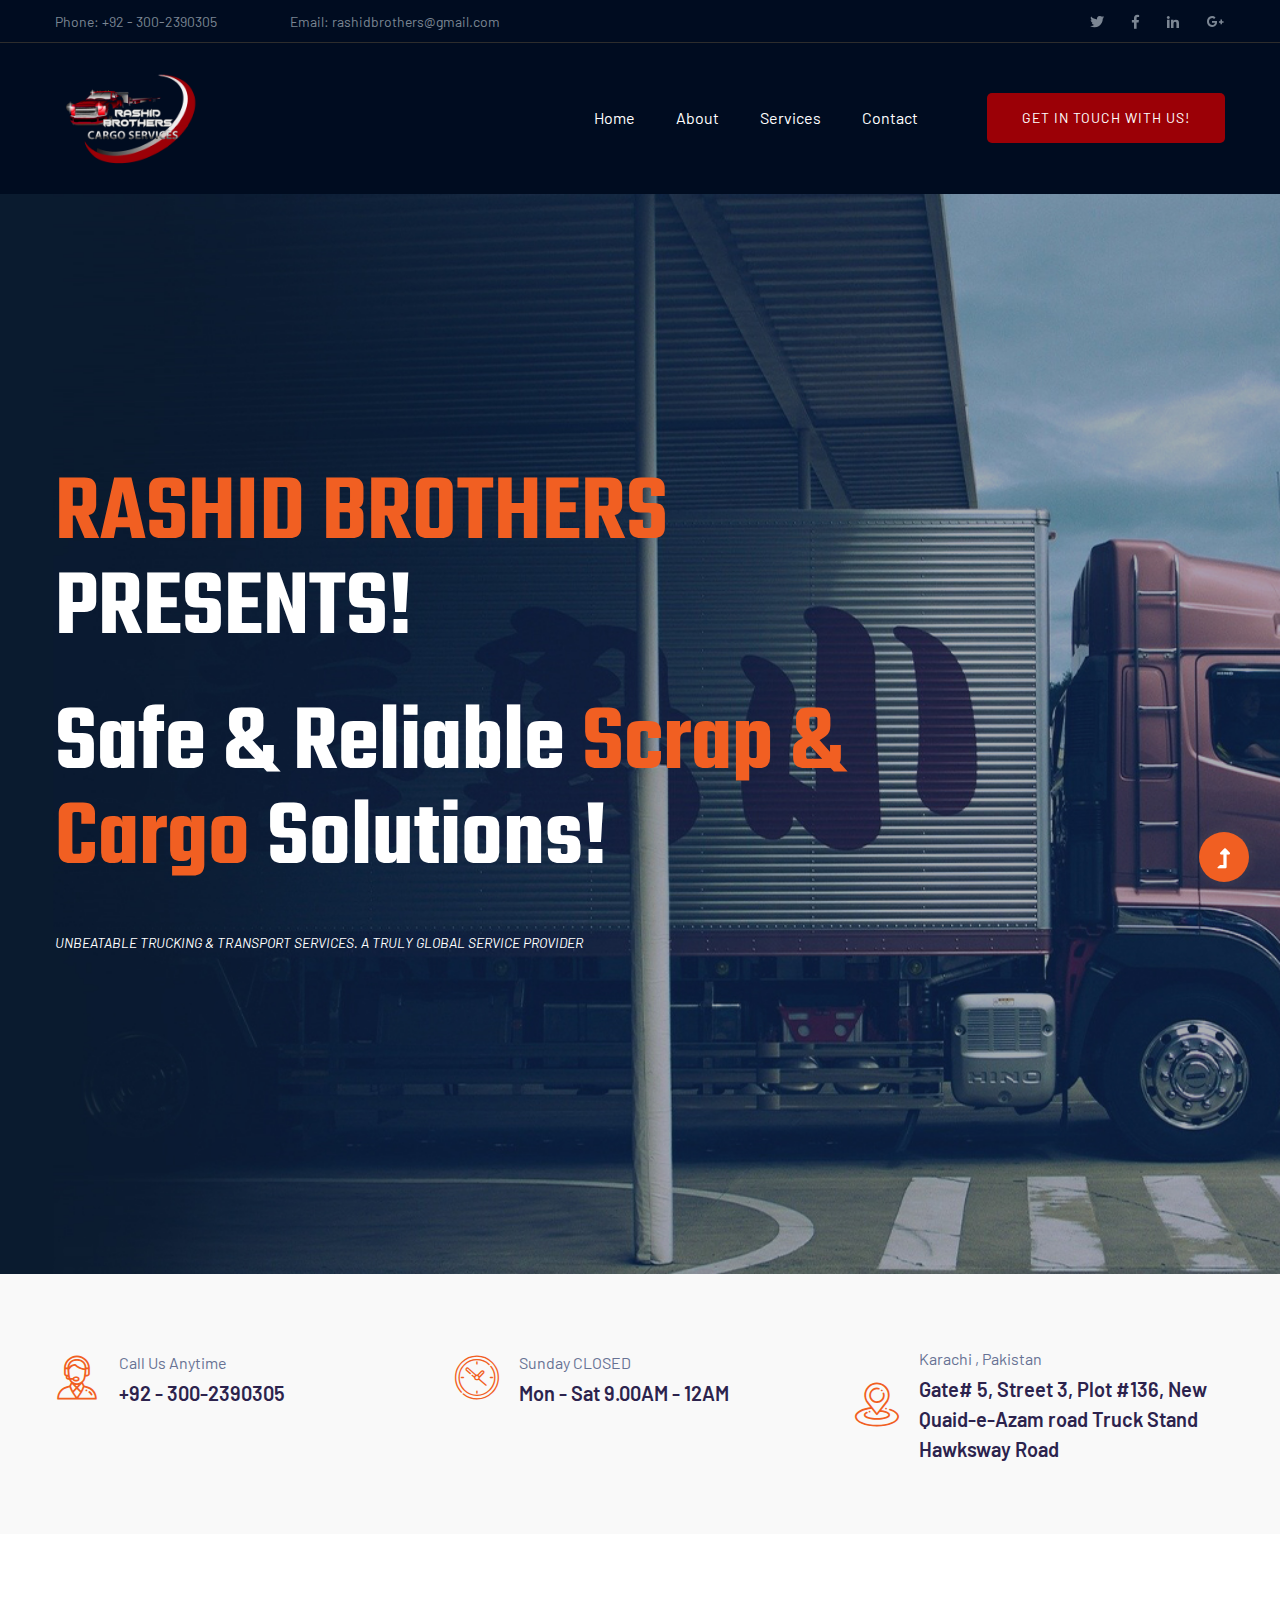
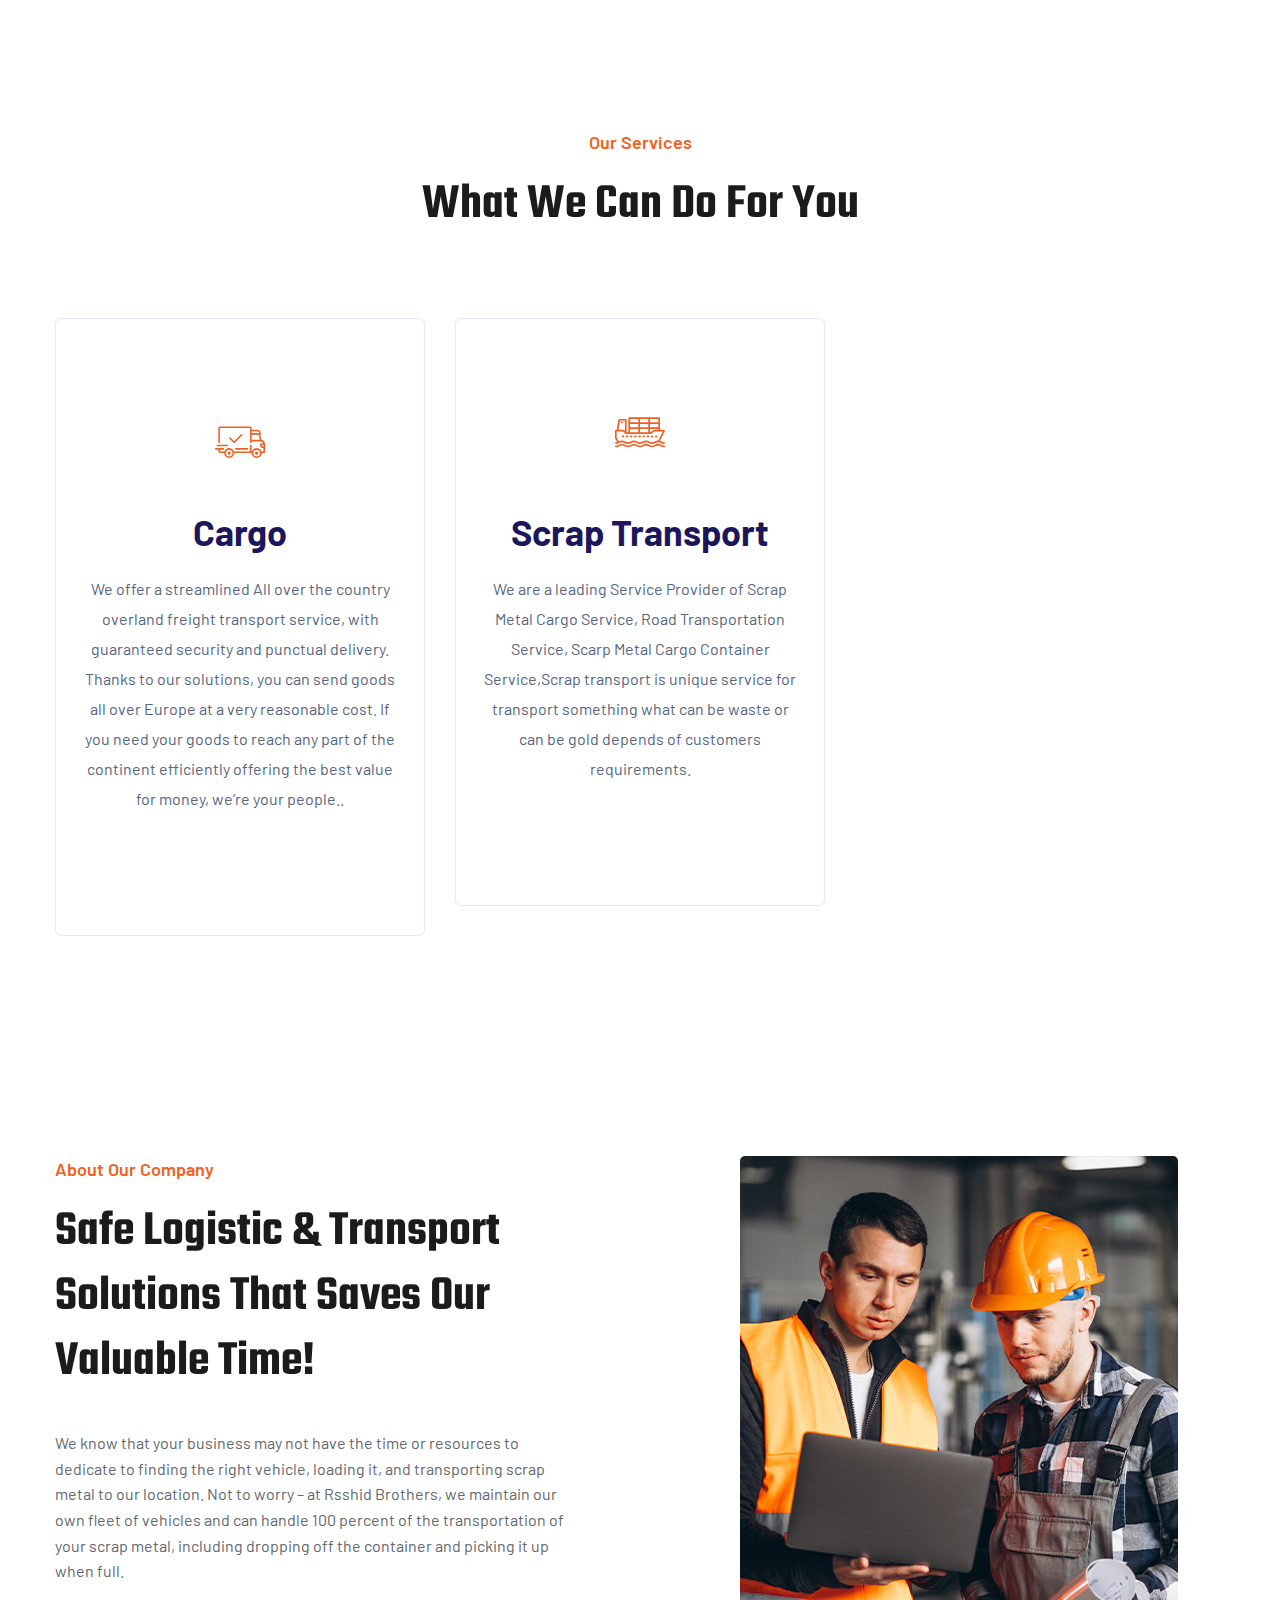
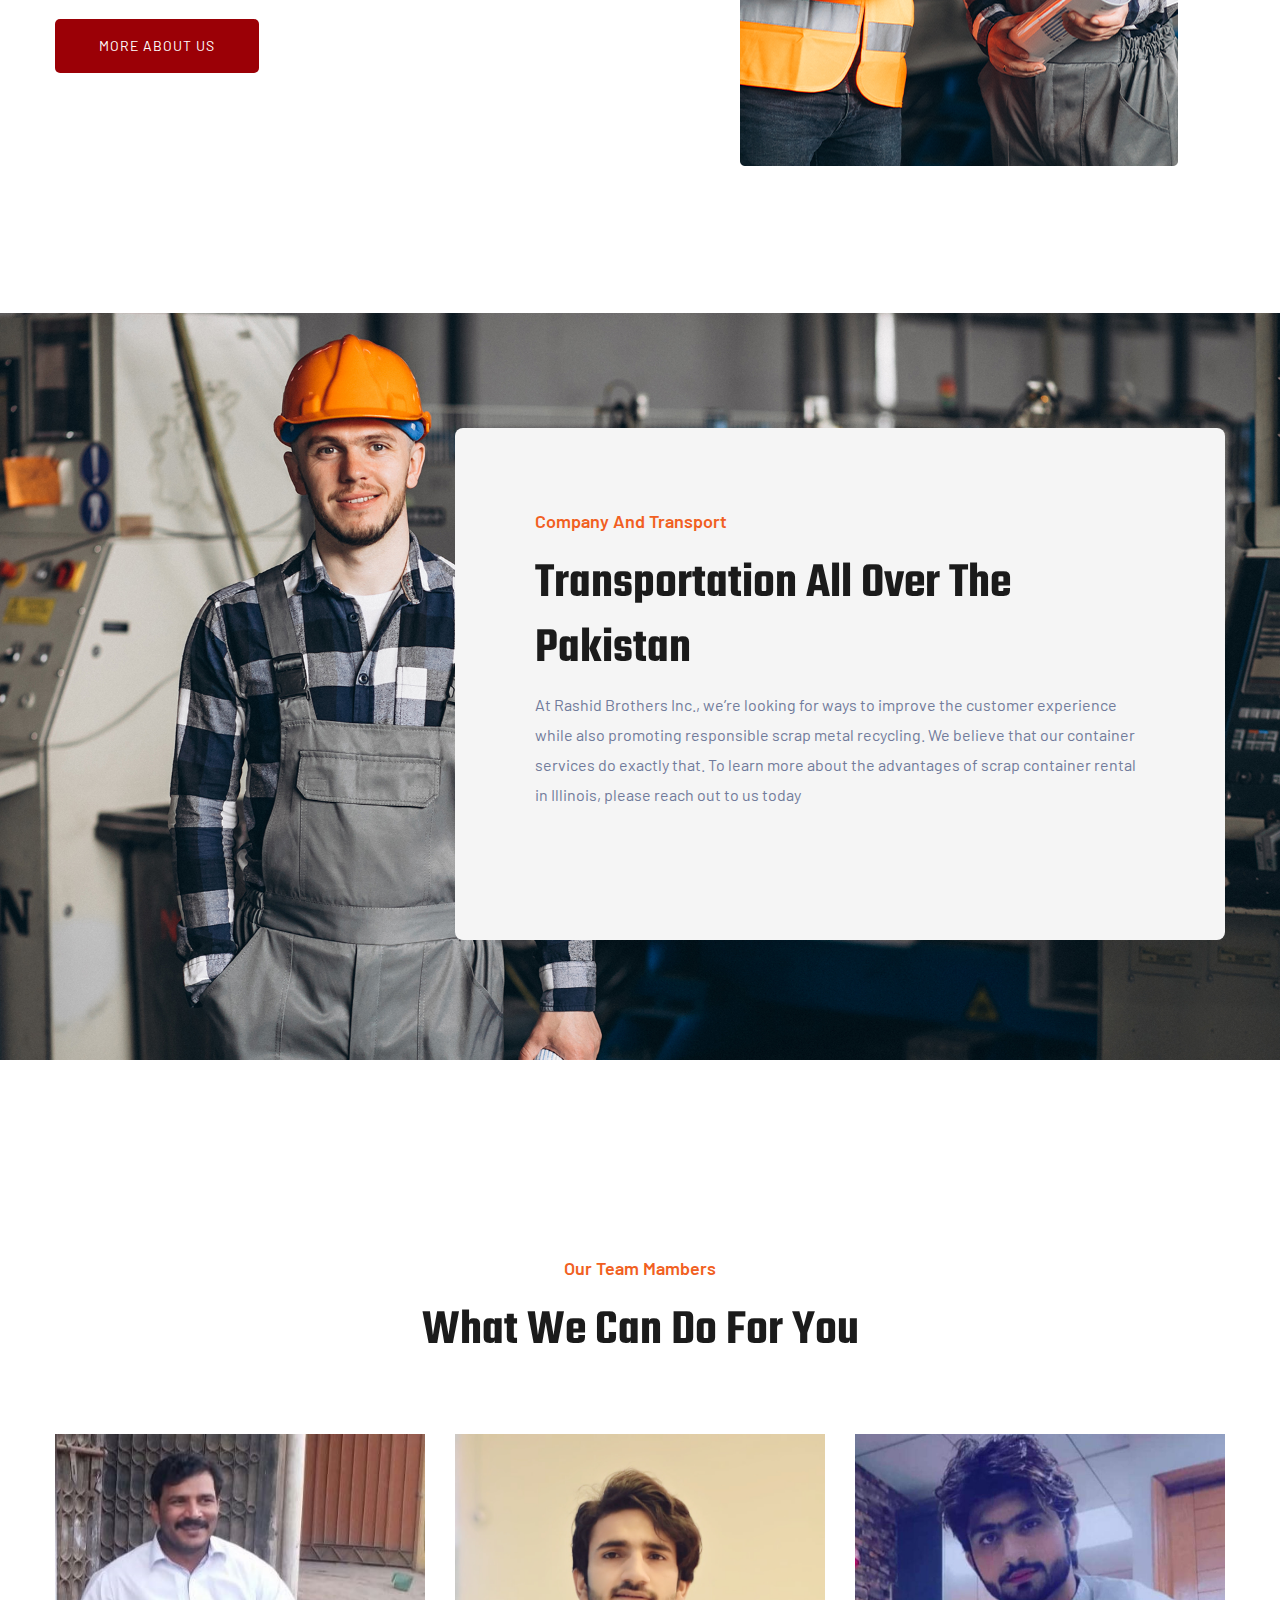
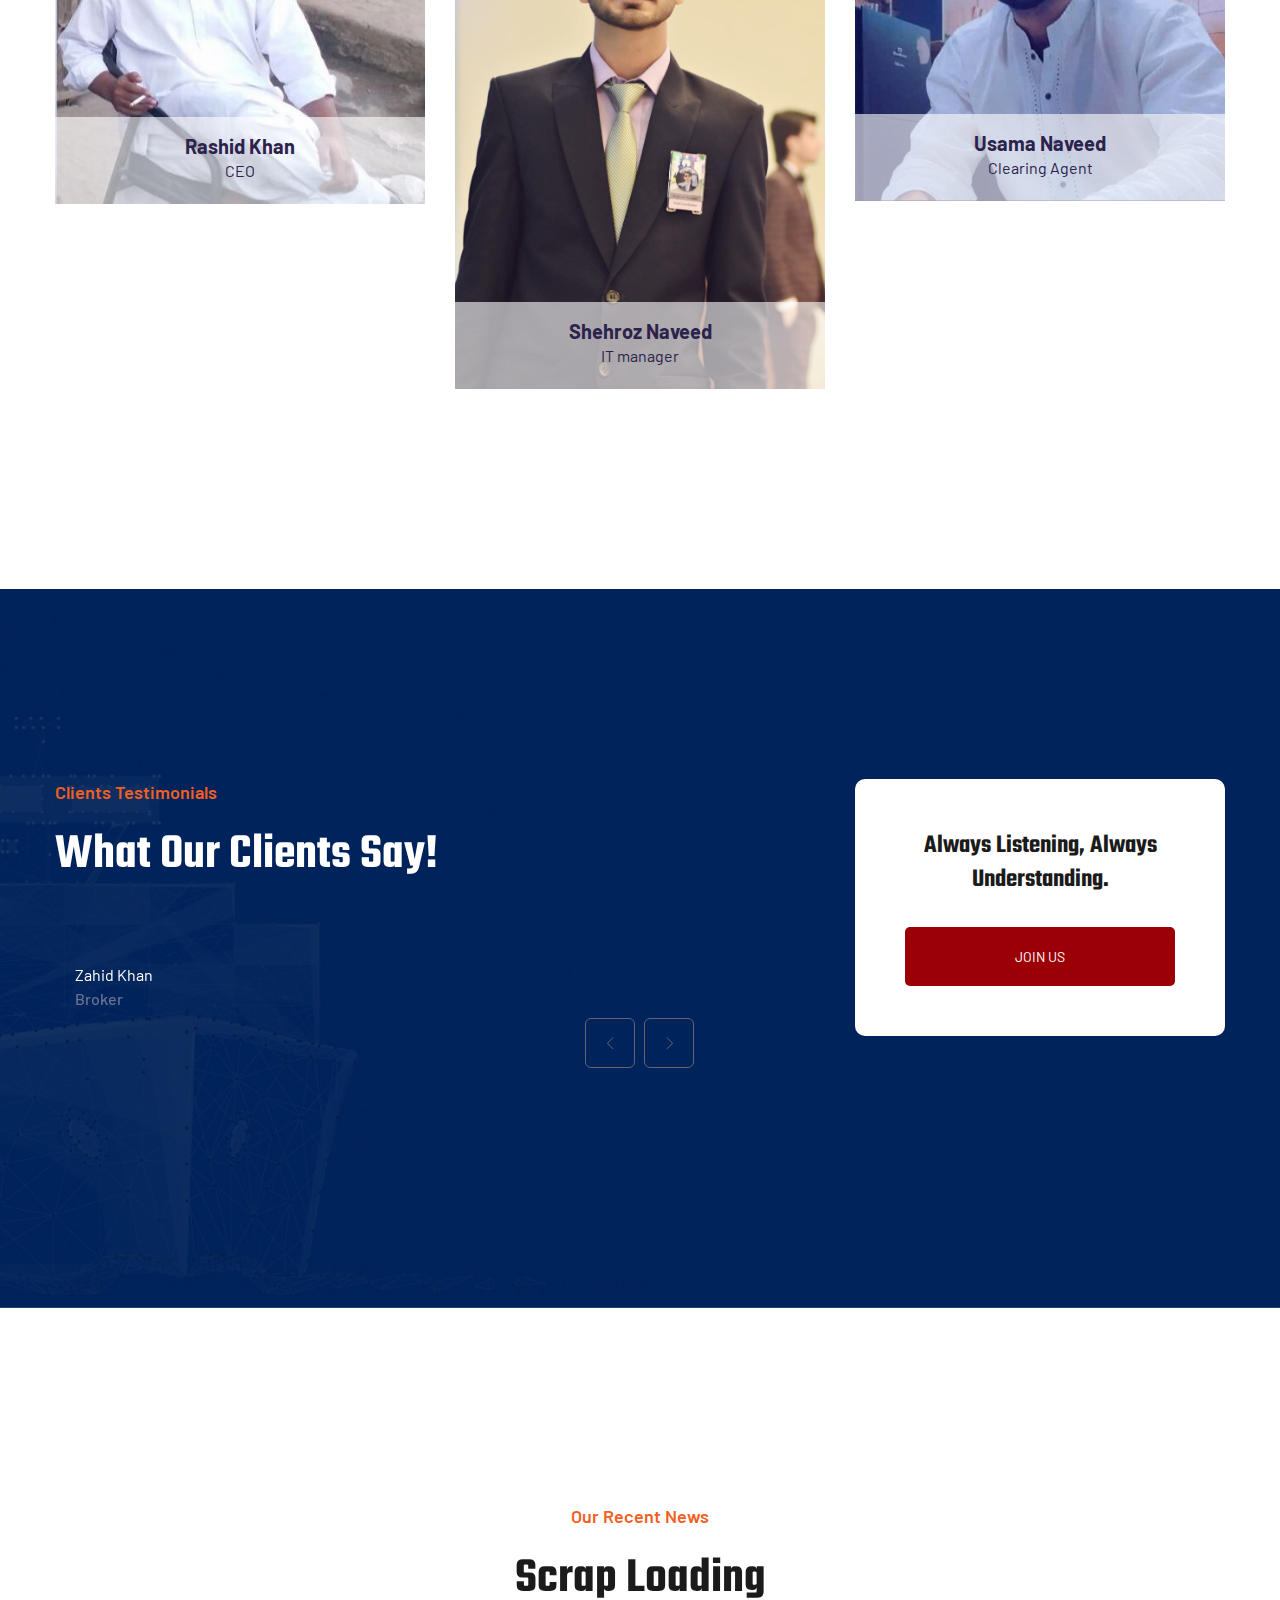
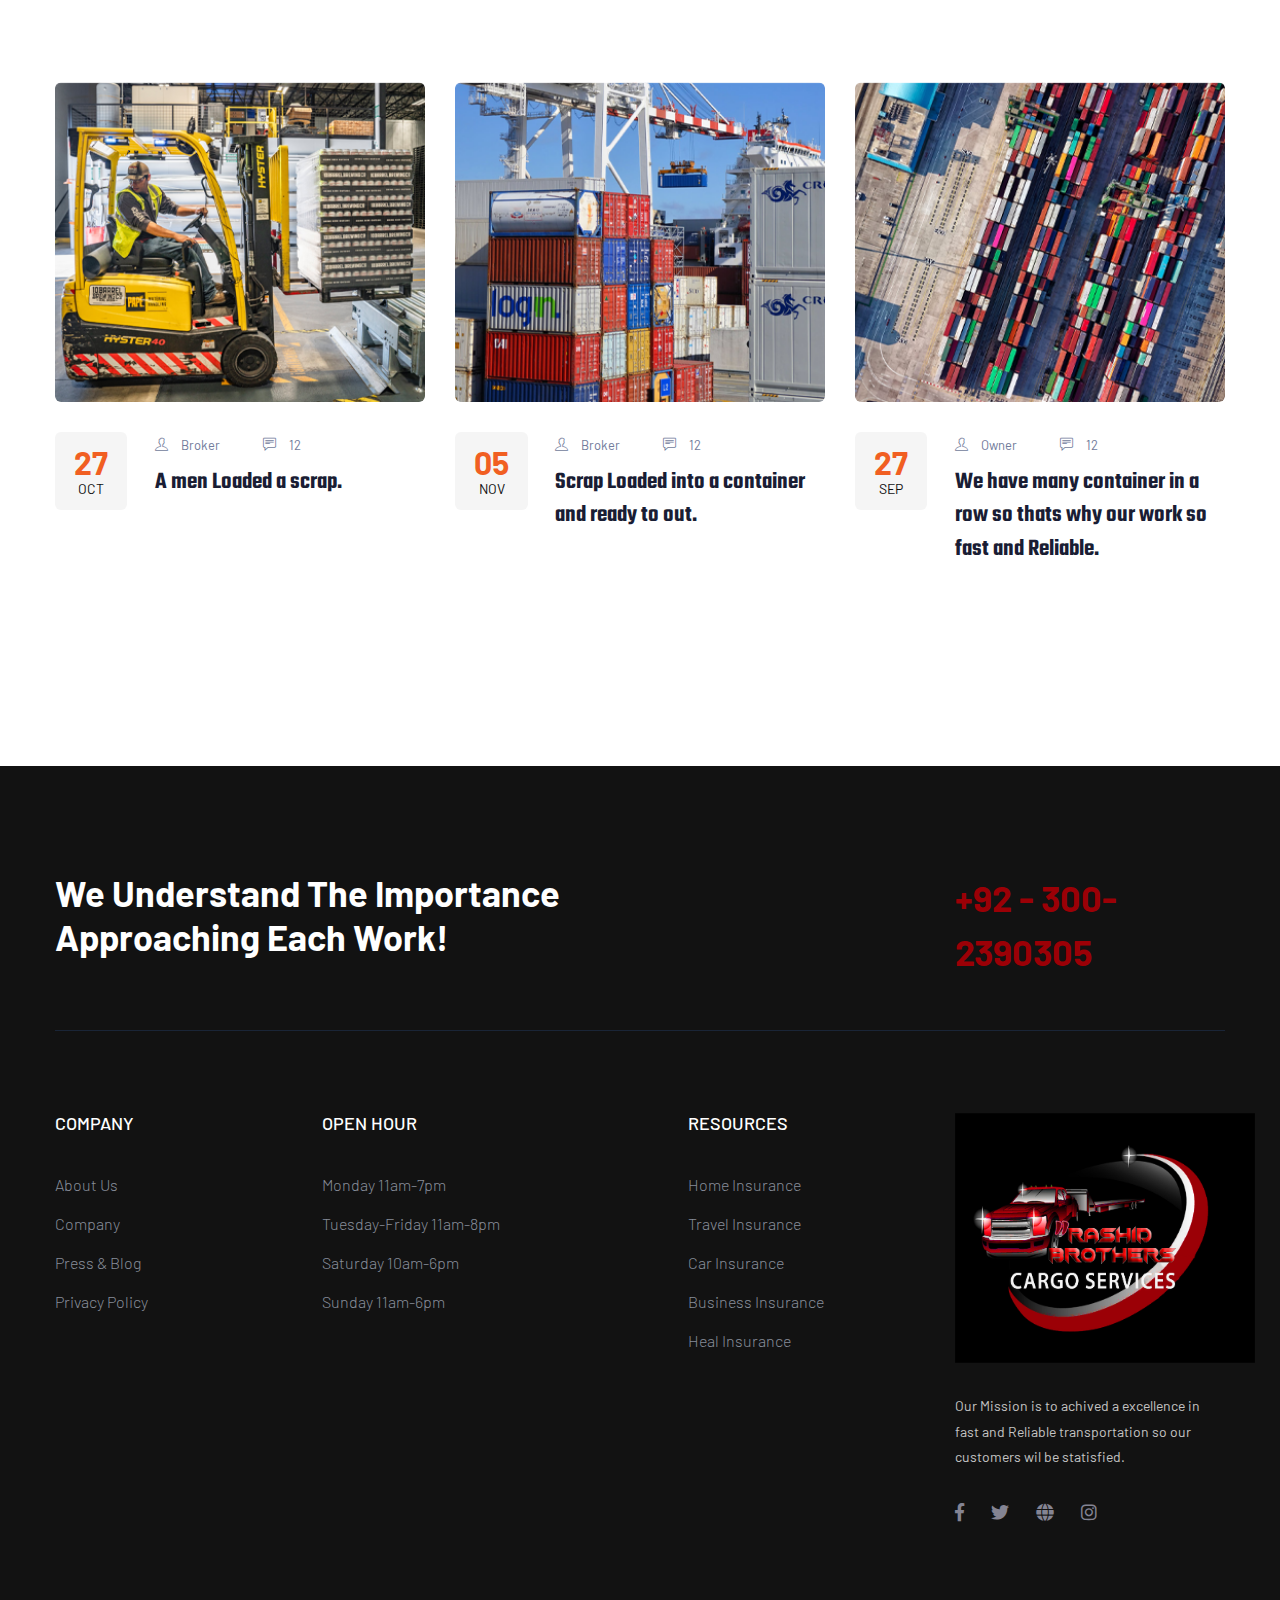
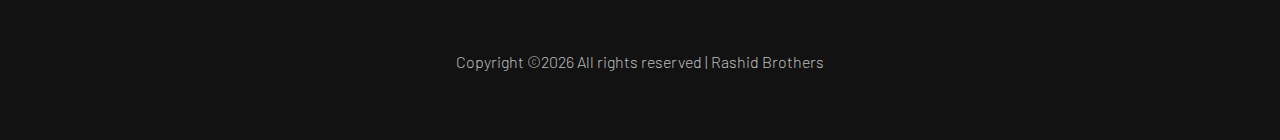
==== index.html @ c2cf6720 "Rashid brothers" ====
<!doctype html>
<html class="no-js" lang="zxx">
<head>
    <meta charset="utf-8">
    <meta http-equiv="x-ua-compatible" content="ie=edge">
    <title>Rashid Brothers || Transport || Cargo </title>
    <meta name="description" content="">
    <meta name="viewport" content="width=device-width, initial-scale=1">
    <link rel="manifest" href="site.webmanifest">
    <link rel="shortcut icon" type="image/x-icon" href="assets/img/favicon.ico">

    <!-- CSS here -->
    <link rel="stylesheet" href="assets/css/bootstrap.min.css">
    <link rel="stylesheet" href="assets/css/owl.carousel.min.css">
    <link rel="stylesheet" href="assets/css/slicknav.css">
    <link rel="stylesheet" href="assets/css/flaticon.css">
    <link rel="stylesheet" href="assets/css/animate.min.css">
    <link rel="stylesheet" href="assets/css/magnific-popup.css">
    <link rel="stylesheet" href="assets/css/fontawesome-all.min.css">
    <link rel="stylesheet" href="assets/css/themify-icons.css">
    <link rel="stylesheet" href="assets/css/slick.css">
    <link rel="stylesheet" href="assets/css/nice-select.css">
    <link rel="stylesheet" href="assets/css/style.css">
</head>
<body>

<!-- Preloader Start -->
<header>
    <!-- Header Start -->
    <div class="header-area">
        <div class="main-header ">
            <div class="header-top d-none d-lg-block">
                <div class="container">
                    <div class="col-xl-12">
                        <div class="row d-flex justify-content-between align-items-center">
                            <div class="header-info-left">
                                <ul>     
                                    <li>Phone: +92 - 300-2390305</li>
                                    <li>Email: rashidbrothers@gmail.com</li>
                                </ul>
                            </div>
                            <div class="header-info-right">
                                <ul class="header-social">    
                                    <li><a href="#"><i class="fab fa-twitter"></i></a></li>
                                    <li><a href="#"><i class="fab fa-facebook-f"></i></a></li>
                                    <li><a href="#"><i class="fab fa-linkedin-in"></i></a></li>
                                    <li> <a href="#"><i class="fab fa-google-plus-g"></i></a></li>
                                </ul>
                            </div>
                        </div>
                    </div>
                </div>
            </div>
            <div class="header-bottom  header-sticky">
                <div class="container">
                    <div class="row align-items-center">
                        <!-- Logo -->
                        <div class="col-xl-2 col-lg-2">
                            <div class="logo">
                                <a href="index.html"><img src="assets/img/logo/updated--rb-with-white-text-png.png" alt="" width="150px" height="150px">  </a>
                            </div>
                        </div>
                        <div class="col-xl-10 col-lg-10">
                            <div class="menu-wrapper  d-flex align-items-center justify-content-end">
                                <!-- Main-menu -->
                                <div class="main-menu d-none d-lg-block">
                                    <nav> 
                                        <ul id="navigation">                                                                                          
                                            <li><a href="index.html">Home</a></li>
                                            <li><a href="about.html">About</a></li>
                                            <li><a href="services.html">Services</a></li>
                                           
                                          
                                            <li><a href="contact.html">Contact</a></li>
                                        </ul>
                                    </nav>
                                </div>
                                <!-- Header-btn -->
                                <div class="header-right-btn d-none d-lg-block ml-20">
                                    <a href="contact.html" class="btn header-btn">Get in Touch with Us!</a>
                                </div>
                            </div>
                        </div> 
                        <!-- Mobile Menu -->
                        <div class="col-12">
                            <div class="mobile_menu d-block d-lg-none"></div>
                        </div>
                    </div>
                </div>
            </div>
        </div>
    </div>
    <!-- Header End -->
</header>
<main>
    <!--? slider Area Start-->
    <div class="slider-area ">
        <div class="slider-active">
            <!-- Single Slider -->
            <div class="single-slider slider-height d-flex align-items-center">
                <div class="container">
                    <div class="row">
                        <div class="col-xl-9 col-lg-9">
                            
                            <div class="hero__caption">
                                <h1 > <span>RASHID BROTHERS</span> PRESENTS!</h1>

                                <h1 >Safe & Reliable <span>Scrap & Cargo</span> Solutions!</h1>
                                
                            </div>
                            
                            <!--Hero form -->
                            
                            <!-- Hero Pera -->
                            <div class="hero-pera">
                    
                                <h3></h3>
                                <p> Unbeatable
                                    trucking & Transport
                                    Services. A TRULY GLOBAL SERVICE PROVIDER</p>
                            </div>
                        </div>
                    </div>
                </div>
            </div>
        </div>
    </div>
    <!-- slider Area End-->
    <!--? our info Start -->
    <div class="our-info-area pt-70 pb-40">
        <div class="container">
            <div class="row">
                <div class="col-lg-4 col-md-6 col-sm-6">
                    <div class="single-info mb-30">
                        <div class="info-icon">
                            <span class="flaticon-support"></span>
                        </div>
                        <div class="info-caption">
                            <p>Call Us Anytime</p>
                            <span>+92 - 300-2390305</span>
                        </div>
                    </div>
                </div>
                <div class="col-lg-4 col-md-6 col-sm-6">
                    <div class="single-info mb-30">
                        <div class="info-icon">
                            <span class="flaticon-clock"></span>
                        </div>
                        <div class="info-caption">
                            <p>Sunday CLOSED</p>
                            <span>Mon - Sat 9.00AM - 12AM</span>
                        </div>
                    </div>
                </div>
                <div class="col-lg-4 col-md-6 col-sm-6">
                    <div class="single-info mb-30">
                        <div class="info-icon">
                            <span class="flaticon-place"></span>
                        </div>
                        <div class="info-caption">
                            <p>Karachi , Pakistan</p>
                            <span>Gate# 5, Street 3, Plot #136, New Quaid-e-Azam road Truck Stand Hawksway Road </span>
                        </div>
                    </div>
                </div>
            </div>
        </div>
    </div>
    <!-- our info End -->
    <!--? Categories Area Start -->
    <div class="categories-area section-padding30">
        <div class="container">
            <div class="row">
                <div class="col-lg-12">
                    <!-- Section Tittle -->
                    <div class="section-tittle text-center mb-80">
                        <span>Our Services</span>
                        <h2>What We Can Do For You</h2>
                    </div>
                </div>
            </div>
            <div class="row">
                <div class="col-lg-4 col-md-6 col-sm-6">
                    <div class="single-cat text-center mb-50">
                        <div class="cat-icon">
                            <span class="flaticon-shipped"></span>
                        </div>
                        <div class="cat-cap">
                            <h5><a href="services.html">Cargo </a></h5>
                            <p>We offer a streamlined All over the country overland freight transport service, with guaranteed security and punctual delivery. Thanks to our solutions, you can send goods all over Europe at a very reasonable cost.
                                If you need your goods to reach any part of the continent efficiently offering the best value for money, we’re your people..</p>
                        </div>
                    </div>
                </div>
                <div class="col-lg-4 col-md-6 col-sm-6">
                    <div class="single-cat text-center mb-50">
                        <div class="cat-icon">
                            <span class="flaticon-ship"></span>
                        </div>
                        <div class="cat-cap">
                            <h5><a href="services.html">Scrap Transport</a></h5>
                            <p>We are a leading Service Provider of Scrap Metal Cargo Service, Road Transportation Service, Scarp Metal Cargo Container Service,Scrap transport is unique service for transport something what can be  waste or can be gold depends of customers requirements.</p>
                        </div>
                    </div>
                </div>
              
            </div>
        </div>
    </div>
    <!-- Categories Area End -->
    <!--? About Area Start -->
    <div class="about-low-area padding-bottom">
        <div class="container">
            <div class="row">
                <div class="col-lg-6 col-md-12">
                    <div class="about-caption mb-50">
                        <!-- Section Tittle -->
                        <div class="section-tittle mb-35">
                            <span>About Our Company</span>
                            <h2>Safe Logistic & Transport  Solutions That Saves our Valuable Time!</h2>
                        </div>
                        <p>We know that your business may not have the time or resources to dedicate to finding the right vehicle, loading it,
                             and transporting scrap metal to our location. Not to worry – at Rsshid Brothers, we maintain our own fleet
                              of vehicles and can handle 100 percent of the transportation of your scrap metal, including dropping off the container and 
                              picking it up when full.</p>
                        <a href="about.html" class="btn">More About Us</a>
                    </div>
                </div>
                <div class="col-lg-6 col-md-12">
                    <!-- about-img -->
                    <div class="about-img ">
                        <div class="about-font-img">
                            <img src="assets/img/gallery/about2.png" alt="">
                        </div>
                        <div class="about-back-img d-none d-lg-block">
                            <img src="assets/img/gallery/about1.png" alt="">
                        </div>
                    </div>
                </div>
            </div>
        </div>
    </div>
    <!-- About Area End -->
    <!--? contact-form start -->
    <section class="contact-form-area section-bg  pt-115 pb-120 fix" data-background="assets/img/gallery/section_bg02.jpg">
        <div class="container">
            <div class="row justify-content-end">
                <!-- Contact wrapper -->
                <div class="col-xl-8 col-lg-9">
                    <div class="contact-form-wrapper">
                        <!-- From tittle -->
                        <div class="row">
                            <div class="col-lg-12">
                                <!-- Section Tittle -->
                                <div class="section-tittle mb-50">
                                    <span>Company and Transport</span>
                                    <h2>Transportation all over the Pakistan</h2>
                                    <p>At Rashid Brothers Inc., we’re looking for ways to improve the customer experience while also promoting responsible scrap metal recycling. We believe that our container services do exactly that. To learn more about the advantages of scrap container rental in Illinois, please reach out to us today </p>
                                </div>
                            </div>
                        </div>
                       
        </div>
    </section>
    <!-- contact-form end -->
    <!--Team Ara Start -->
    <div class="team-area section-padding30">
        <div class="container">
            <div class="row justify-content-center">
                <div class="cl-xl-7 col-lg-8 col-md-10">
                    <!-- Section Tittle -->
                    <div class="section-tittle text-center mb-70">
                        <span>Our Team Mambers</span>
                        <h2>What We Can Do For You</h2>
                    </div> 
                </div>
            </div>
            <div class="row">
                <div class="col-lg-4 col-md-4 col-sm-6">
                    <div class="single-team mb-30 text-center">
                        <div class="team-img">
                            <img src="assets/img/gallery/ppd.jpg" alt="">
                            <div class="team-caption">
                                <h3><a href="#">Rashid Khan</a></h3>
                                <p>CEO</p>
                                <!-- Blog Social -->
                                <div class="team-social">
                                    <ul>
                                        <li><a href="#"><i class="fab fa-facebook-f"></i></a></li>
                                        <li><a href="#"><i class="fab fa-twitter"></i></a></li>
                                        <li><a href="#"><i class="fas fa-globe"></i></a></li>
                                        <li><a href="#"><i class="fab fa-instagram"></i></a></li>
                                    </ul>
                                </div>
                            </div>
                        </div>
                    </div>
                </div>
                <div class="col-lg-4 col-md-4 col-sm-6">
                    <div class="single-team mb-30 text-center">
                        <div class="team-img">
                            <img src="assets/img/gallery/shery.jpg" alt="">
                            <div class="team-caption">
                                <h3><a href="#">Shehroz Naveed</a></h3>
                                <p>IT manager</p>
                                <!-- Blog Social -->
                                <div class="team-social">
                                    <ul>
                                        <li><a href="#"><i class="fab fa-facebook-f"></i></a></li>
                                        <li><a href="#"><i class="fab fa-twitter"></i></a></li>
                                        <li><a href="#"><i class="fas fa-globe"></i></a></li>
                                        <li><a href="#"><i class="fab fa-instagram"></i></a></li>
                                    </ul>
                                </div>
                            </div>
                        </div>
                    </div>
                </div>
                <div class="col-lg-4 col-md-4 col-sm-6">
                    <div class="single-team mb-30 text-center">
                        <div class="team-img">
                            <img src="assets/img/gallery/osama.jpeg" alt="">
                            <div class="team-caption">
                                <h3><a href="#">Usama Naveed</a></h3>
                                <p>Clearing Agent</p>
                                <!-- Blog Social -->
                                <div class="team-social">
                                    <ul>
                                        <li><a href="#"><i class="fab fa-facebook-f"></i></a></li>
                                        <li><a href="#"><i class="fab fa-twitter"></i></a></li>
                                        <li><a href="#"><i class="fas fa-globe"></i></a></li>
                                        <li><a href="#"><i class="fab fa-instagram"></i></a></li>
                                    </ul>
                                </div>
                            </div>
                        </div>
                    </div>
                </div>
            </div>
        </div>
    </div>
    <!-- Team Ara End -->
    <!--? Testimonial Start -->
    <div class="testimonial-area testimonial-padding section-bg" data-background="assets/img/gallery/section_bg04.jpg">
        <div class="container">
            <div class="row justify-content-between">
                <div class="col-xl-7 col-lg-7">
                    <!-- Section Tittle -->
                    <div class="section-tittle section-tittle2 mb-25">
                        <span>Clients Testimonials</span>
                        <h2>What Our Clients Say!</h2>
                    </div> 
                    <div class="h1-testimonial-active mb-70">
                        <!-- Single Testimonial -->
                        <div class="single-testimonial ">
                            <!-- Testimonial Content -->
                            <div class="testimonial-caption ">
                                <div class="testimonial-top-cap">
                                    <p></p>
                                </div>
                                <!-- founder -->
                                <div class="testimonial-founder d-flex align-items-center">
                                    <div class="founder-img">
                                        <img src="assets/img/gallery/Homepage_testi.pngz" alt="">
                                    </div>
                                    <div class="founder-text">
                                        <span>Zahid Khan</span>
                                        <p>Broker</p>
                                    </div>
                                </div>
                            </div>
                        </div>
                        <!-- Single Testimonial -->
                        <div class="single-testimonial ">
                            <!-- Testimonial Content -->
                            <div class="testimonial-caption ">
                                <div class="testimonial-top-cap">
                                        <p>Amazing service provided by Rashid Brothers.</p>
                                </div>
                                <!-- founder -->
                                <div class="testimonial-founder d-flex align-items-center">
                                    <div class="founder-img">
                                        <img src="assets/img/gallery/Homepage_testi.png" alt="">
                                    </div>
                                    <div class="founder-text">
                                        <span>Zahid Khan</span>
                                        <p>Broker</p>
                                    </div>
                                </div>
                            </div>
                        </div>
                    </div>
                </div>
                <!-- Form Start -->
                <div class="col-xl-4 col-lg-5 col-md-8">
                    <div class="testimonial-form text-center">
                        <h3>Always listening, always understanding.</h3>
                        
                        <button name="submit" class="submit-btn">Join Us</button>
                    </div>
                </div>
                <!-- Form End -->
            </div>
        </div>
    </div>
    <!-- Testimonial End -->
    <!--? Blog Area Start -->
    <div class="home-blog-area section-padding30">
        <div class="container">
            <!-- Section Tittle -->
            <div class="row">
                <div class="col-lg-12">
                    <div class="section-tittle text-center mb-70">
                        <span>Our Recent news</span>
                        <h2>Scrap Loading</h2>
                    </div>
                </div>
            </div>
            <div class="row">
                <div class="col-lg-4 col-md-6">
                    <div class="home-blog-single mb-30">
                        <div class="blog-img-cap">
                            <div class="blog-img">
                                <img src="assets/img/gallery/blog01.png" alt="">
                            </div>
                        </div>
                        <div class="blog-caption">
                            <div class="blog-date text-center">
                                <span>27</span>
                                <p>OCT</p>
                            </div>
                            <div class="blog-cap">
                                <ul>
                                    <li><a href="#"><i class="ti-user"></i> Broker</a></li>
                                    <li><a href="#"><i class="ti-comment-alt"></i> 12</a></li>
                                </ul>
                                <h3><a href="#">A men Loaded a scrap.</a></h3>
                            </div>
                        </div>
                    </div>
                </div>
                <div class="col-lg-4 col-md-6">
                    <div class="home-blog-single mb-30">
                        <div class="blog-img-cap">
                            <div class="blog-img">
                                <img src="assets/img/gallery/blog1.png" alt="">
                            </div>
                        </div>
                        <div class="blog-caption">
                            <div class="blog-date text-center">
                                <span>05</span>
                                <p>NOV</p>
                            </div>
                            <div class="blog-cap">
                                <ul>
                                    <li><a href="#"><i class="ti-user"></i> Broker</a></li>
                                    <li><a href="#"><i class="ti-comment-alt"></i> 12</a></li>
                                </ul>
                                <h3><a href="#">Scrap Loaded into a container and ready to out. </a></h3>
                            </div>
                        </div>
                    </div>
                </div>
                <div class="col-lg-4 col-md-6">
                    <div class="home-blog-single mb-30">
                        <div class="blog-img-cap">
                            <div class="blog-img">
                                <img src="assets/img/gallery/blog02.png" alt="">
                            </div>
                        </div>
                        <div class="blog-caption">
                            <div class="blog-date text-center">
                                <span>27</span>
                                <p>SEP</p>
                            </div>
                            <div class="blog-cap">
                                <ul>
                                    <li><a href="#"><i class="ti-user"></i> Owner</a></li>
                                    <li><a href="#"><i class="ti-comment-alt"></i> 12</a></li>
                                </ul>
                                <h3><a href="#">We have many container in a row so thats why our work so fast and Reliable.</a></h3>
                            </div>
                        </div>
                    </div>
                </div>
            </div>
        </div>
    </div>
    <!-- Blog Area End -->
</main>
<footer>
    <!--? Footer Start-->
    <div class="footer-area footer-bg">
        <div class="container">
            <div class="footer-top footer-padding">
                <!-- footer Heading -->
                <div class="footer-heading">
                    <div class="row justify-content-between">
                        <div class="col-xl-6 col-lg-8 col-md-8">
                            <div class="wantToWork-caption wantToWork-caption2">
                                <h2>We Understand The Importance Approaching Each Work!</h2>
                            </div>
                        </div>
                        <div class="col-xl-3 col-lg-4">
                            <span class="contact-number f-right">+92 - 300-2390305</span>
                        </div>
                    </div>
                </div>
                <!-- Footer Menu -->
                <div class="row d-flex justify-content-between">
                    <div class="col-xl-2 col-lg-2 col-md-4 col-sm-6">
                        <div class="single-footer-caption mb-50">
                            <div class="footer-tittle">
                                <h4>COMPANY</h4>
                                <ul>
                                    <li><a href="#">About Us</a></li>
                                    <li><a href="#">Company</a></li>
                                    <li><a href="#"> Press & Blog</a></li>
                                    <li><a href="#"> Privacy Policy</a></li>
                                </ul>
                            </div>
                        </div>
                    </div>
                    <div class="col-xl-3 col-lg-3 col-md-4 col-sm-6">
                        <div class="single-footer-caption mb-50">
                            <div class="footer-tittle">
                                <h4>Open hour</h4>
                                <ul>
                                    <li><a href="#">Monday 11am-7pm</a></li>
                                    <li><a href="#"> Tuesday-Friday 11am-8pm</a></li>
                                    <li><a href="#"> Saturday 10am-6pm</a></li>
                                    <li><a href="#"> Sunday 11am-6pm</a></li>
                                </ul>
                            </div>
                        </div>
                    </div>
                    <div class="col-xl-2 col-lg-3 col-md-4 col-sm-6">
                        <div class="single-footer-caption mb-50">
                            <div class="footer-tittle">
                                <h4>RESOURCES</h4>
                                <ul>
                                    <li><a href="#">Home Insurance</a></li>
                                    <li><a href="#">Travel Insurance</a></li>
                                    <li><a href="#"> Car Insurance</a></li>
                                    <li><a href="#"> Business Insurance</a></li>
                                    <li><a href="#"> Heal Insurance</a></li>
                                </ul>
                            </div>
                        </div>
                    </div>
                    <div class="col-xl-3 col-lg-4 col-md-5 col-sm-6">
                        <div class="single-footer-caption mb-50">
                            <!-- logo -->
                            <div class="footer-logo">
                                <a href="index.html"><img src="assets/img/logo/updated rb jpg 1.jpg" alt="" width="300px" height="250px"></a>
                            </div>
                            <div class="footer-tittle">
                                <div class="footer-pera">
                                    <p class="info1">Our Mission is to achived a excellence in fast and Reliable transportation so our customers wil be statisfied.</p>
                                </div>
                            </div>
                            <!-- Footer Social -->
                            <div class="footer-social ">
                                <a href="https://www.facebook.com"><i class="fab fa-facebook-f"></i></a>
                                <a href=""><i class="fab fa-twitter"></i></a>
                                <a href="#"><i class="fas fa-globe"></i></a>
                                <a href="#"><i class="fab fa-instagram"></i></a>
                            </div>
                        </div>
                    </div>
                </div>
            </div>
            <!-- Footer Bottom -->
            <div class="footer-bottom">
                <div class="row d-flex align-items-center">
                    <div class="col-lg-12">
                        <div class="footer-copy-right text-center">
                            <p><!-- Link back to Colorlib can't be removed. Template is licensed under CC BY 3.0. -->
  Copyright &copy;<script>document.write(new Date().getFullYear());</script> All rights reserved | Rashid Brothers</a>
  <!-- Link back to Colorlib can't be removed. Template is licensed under CC BY 3.0. --></p>
                        </div>
                    </div>
                </div>
            </div>
        </div>
    </div>
    <!-- Footer End-->
</footer>
<!-- Scroll Up -->
<div id="back-top" >
    <a title="Go to Top" href="#"> <i class="fas fa-level-up-alt"></i></a>
</div>

    <!-- JS here -->

    <script src="./assets/js/vendor/modernizr-3.5.0.min.js"></script>
    <!-- Jquery, Popper, Bootstrap -->
    <script src="./assets/js/vendor/jquery-1.12.4.min.js"></script>
    <script src="./assets/js/popper.min.js"></script>
    <script src="./assets/js/bootstrap.min.js"></script>
    <!-- Jquery Mobile Menu -->
    <script src="./assets/js/jquery.slicknav.min.js"></script>

    <!-- Jquery Slick , Owl-Carousel Plugins -->
    <script src="./assets/js/owl.carousel.min.js"></script>
    <script src="./assets/js/slick.min.js"></script>
    <!-- One Page, Animated-HeadLin -->
    <script src="./assets/js/wow.min.js"></script>
    <script src="./assets/js/animated.headline.js"></script>
    <script src="./assets/js/jquery.magnific-popup.js"></script>

    <!-- Nice-select, sticky -->
    <script src="./assets/js/jquery.nice-select.min.js"></script>
    <script src="./assets/js/jquery.sticky.js"></script>
    
    <!-- contact js -->
    <script src="./assets/js/contact.js"></script>
    <script src="./assets/js/jquery.form.js"></script>
    <script src="./assets/js/jquery.validate.min.js"></script>
    <script src="./assets/js/mail-script.js"></script>
    <script src="./assets/js/jquery.ajaxchimp.min.js"></script>
    
    <!-- Jquery Plugins, main Jquery -->	
    <script src="./assets/js/plugins.js"></script>
    <script src="./assets/js/main.js"></script>
    
</body>
</html>
---- assets/css/flaticon.css ----
/*
  	Flaticon icon font: Flaticon
  	Creation date: 07/04/2020 05:31
  	*/

@font-face {
  font-family: "Flaticon";
  src: url("../fonts/Flaticon.eot");
  src: url("../fonts/Flaticon.eot?#iefix") format("embedded-opentype"),
       url("../fonts/Flaticon.woff2") format("woff2"),
       url("../fonts/Flaticon.woff") format("woff"),
       url("../fonts/Flaticon.ttf") format("truetype"),
       url("../fonts/Flaticon.svg#Flaticon") format("svg");
  font-weight: normal;
  font-style: normal;
}

@media screen and (-webkit-min-device-pixel-ratio:0) {
  @font-face {
    font-family: "Flaticon";
    src: url("../fonts/Flaticon.svg#Flaticon") format("svg");
  }
}

[class^="flaticon-"]:before, [class*=" flaticon-"]:before,
[class^="flaticon-"]:after, [class*=" flaticon-"]:after {   
  font-family: Flaticon;
font-style: normal;
}

.flaticon-shipped:before { content: "\f100"; }
.flaticon-ship:before { content: "\f101"; }
.flaticon-plane:before { content: "\f102"; }
.flaticon-support:before { content: "\f103"; }
.flaticon-clock:before { content: "\f104"; }
.flaticon-place:before { content: "\f105"; }
---- assets/css/themify-icons.css ----
@font-face {
	font-family: 'themify';
	src:url('../fonts/themify.eot?-fvbane');


	src:url('../fonts/themify.eot?#iefix-fvbane') format('embedded-opentype'),
		url('../fonts/themify.woff?-fvbane') format('woff'),
		url('../fonts/themify.ttf?-fvbane') format('truetype'),
		url('../fonts/themify.svg?-fvbane#themify') format('svg');
	font-weight: normal;
	font-style: normal;
}

[class^="ti-"], [class*=" ti-"] {
	font-family: 'themify';
	speak: none;
	font-style: normal;
	font-weight: normal;
	font-variant: normal;
	text-transform: none;
	line-height: 1;

	/* Better Font Rendering =========== */
	-webkit-font-smoothing: antialiased;
	-moz-osx-font-smoothing: grayscale;
}

.ti-wand:before {
	content: "\e600";
}
.ti-volume:before {
	content: "\e601";
}
.ti-user:before {
	content: "\e602";
}
.ti-unlock:before {
	content: "\e603";
}
.ti-unlink:before {
	content: "\e604";
}
.ti-trash:before {
	content: "\e605";
}
.ti-thought:before {
	content: "\e606";
}
.ti-target:before {
	content: "\e607";
}
.ti-tag:before {
	content: "\e608";
}
.ti-tablet:before {
	content: "\e609";
}
.ti-star:before {
	content: "\e60a";
}
.ti-spray:before {
	content: "\e60b";
}
.ti-signal:before {
	content: "\e60c";
}
.ti-shopping-cart:before {
	content: "\e60d";
}
.ti-shopping-cart-full:before {
	content: "\e60e";
}
.ti-settings:before {
	content: "\e60f";
}
.ti-search:before {
	content: "\e610";
}
.ti-zoom-in:before {
	content: "\e611";
}
.ti-zoom-out:before {
	content: "\e612";
}
.ti-cut:before {
	content: "\e613";
}
.ti-ruler:before {
	content: "\e614";
}
.ti-ruler-pencil:before {
	content: "\e615";
}
.ti-ruler-alt:before {
	content: "\e616";
}
.ti-bookmark:before {
	content: "\e617";
}
.ti-bookmark-alt:before {
	content: "\e618";
}
.ti-reload:before {
	content: "\e619";
}
.ti-plus:before {
	content: "\e61a";
}
.ti-pin:before {
	content: "\e61b";
}
.ti-pencil:before {
	content: "\e61c";
}
.ti-pencil-alt:before {
	content: "\e61d";
}
.ti-paint-roller:before {
	content: "\e61e";
}
.ti-paint-bucket:before {
	content: "\e61f";
}
.ti-na:before {
	content: "\e620";
}
.ti-mobile:before {
	content: "\e621";
}
.ti-minus:before {
	content: "\e622";
}
.ti-medall:before {
	content: "\e623";
}
.ti-medall-alt:before {
	content: "\e624";
}
.ti-marker:before {
	content: "\e625";
}
.ti-marker-alt:before {
	content: "\e626";
}
.ti-arrow-up:before {
	content: "\e627";
}
.ti-arrow-right:before {
	content: "\e628";
}
.ti-arrow-left:before {
	content: "\e629";
}
.ti-arrow-down:before {
	content: "\e62a";
}
.ti-lock:before {
	content: "\e62b";
}
.ti-location-arrow:before {
	content: "\e62c";
}
.ti-link:before {
	content: "\e62d";
}
.ti-layout:before {
	content: "\e62e";
}
.ti-layers:before {
	content: "\e62f";
}
.ti-layers-alt:before {
	content: "\e630";
}
.ti-key:before {
	content: "\e631";
}
.ti-import:before {
	content: "\e632";
}
.ti-image:before {
	content: "\e633";
}
.ti-heart:before {
	content: "\e634";
}
.ti-heart-broken:before {
	content: "\e635";
}
.ti-hand-stop:before {
	content: "\e636";
}
.ti-hand-open:before {
	content: "\e637";
}
.ti-hand-drag:before {
	content: "\e638";
}
.ti-folder:before {
	content: "\e639";
}
.ti-flag:before {
	content: "\e63a";
}
.ti-flag-alt:before {
	content: "\e63b";
}
.ti-flag-alt-2:before {
	content: "\e63c";
}
.ti-eye:before {
	content: "\e63d";
}
.ti-export:before {
	content: "\e63e";
}
.ti-exchange-vertical:before {
	content: "\e63f";
}
.ti-desktop:before {
	content: "\e640";
}
.ti-cup:before {
	content: "\e641";
}
.ti-crown:before {
	content: "\e642";
}
.ti-comments:before {
	content: "\e643";
}
.ti-comment:before {
	content: "\e644";
}
.ti-comment-alt:before {
	content: "\e645";
}
.ti-close:before {
	content: "\e646";
}
.ti-clip:before {
	content: "\e647";
}
.ti-angle-up:before {
	content: "\e648";
}
.ti-angle-right:before {
	content: "\e649";
}
.ti-angle-left:before {
	content: "\e64a";
}
.ti-angle-down:before {
	content: "\e64b";
}
.ti-check:before {
	content: "\e64c";
}
.ti-check-box:before {
	content: "\e64d";
}
.ti-camera:before {
	content: "\e64e";
}
.ti-announcement:before {
	content: "\e64f";
}
.ti-brush:before {
	content: "\e650";
}
.ti-briefcase:before {
	content: "\e651";
}
.ti-bolt:before {
	content: "\e652";
}
.ti-bolt-alt:before {
	content: "\e653";
}
.ti-blackboard:before {
	content: "\e654";
}
.ti-bag:before {
	content: "\e655";
}
.ti-move:before {
	content: "\e656";
}
.ti-arrows-vertical:before {
	content: "\e657";
}
.ti-arrows-horizontal:before {
	content: "\e658";
}
.ti-fullscreen:before {
	content: "\e659";
}
.ti-arrow-top-right:before {
	content: "\e65a";
}
.ti-arrow-top-left:before {
	content: "\e65b";
}
.ti-arrow-circle-up:before {
	content: "\e65c";
}
.ti-arrow-circle-right:before {
	content: "\e65d";
}
.ti-arrow-circle-left:before {
	content: "\e65e";
}
.ti-arrow-circle-down:before {
	content: "\e65f";
}
.ti-angle-double-up:before {
	content: "\e660";
}
.ti-angle-double-right:before {
	content: "\e661";
}
.ti-angle-double-left:before {
	content: "\e662";
}
.ti-angle-double-down:before {
	content: "\e663";
}
.ti-zip:before {
	content: "\e664";
}
.ti-world:before {
	content: "\e665";
}
.ti-wheelchair:before {
	content: "\e666";
}
.ti-view-list:before {
	content: "\e667";
}
.ti-view-list-alt:before {
	content: "\e668";
}
.ti-view-grid:before {
	content: "\e669";
}
.ti-uppercase:before {
	content: "\e66a";
}
.ti-upload:before {
	content: "\e66b";
}
.ti-underline:before {
	content: "\e66c";
}
.ti-truck:before {
	content: "\e66d";
}
.ti-timer:before {
	content: "\e66e";
}
.ti-ticket:before {
	content: "\e66f";
}
.ti-thumb-up:before {
	content: "\e670";
}
.ti-thumb-down:before {
	content: "\e671";
}
.ti-text:before {
	content: "\e672";
}
.ti-stats-up:before {
	content: "\e673";
}
.ti-stats-down:before {
	content: "\e674";
}
.ti-split-v:before {
	content: "\e675";
}
.ti-split-h:before {
	content: "\e676";
}
.ti-smallcap:before {
	content: "\e677";
}
.ti-shine:before {
	content: "\e678";
}
.ti-shift-right:before {
	content: "\e679";
}
.ti-shift-left:before {
	content: "\e67a";
}
.ti-shield:before {
	content: "\e67b";
}
.ti-notepad:before {
	content: "\e67c";
}
.ti-server:before {
	content: "\e67d";
}
.ti-quote-right:before {
	content: "\e67e";
}
.ti-quote-left:before {
	content: "\e67f";
}
.ti-pulse:before {
	content: "\e680";
}
.ti-printer:before {
	content: "\e681";
}
.ti-power-off:before {
	content: "\e682";
}
.ti-plug:before {
	content: "\e683";
}
.ti-pie-chart:before {
	content: "\e684";
}
.ti-paragraph:before {
	content: "\e685";
}
.ti-panel:before {
	content: "\e686";
}
.ti-package:before {
	content: "\e687";
}
.ti-music:before {
	content: "\e688";
}
.ti-music-alt:before {
	content: "\e689";
}
.ti-mouse:before {
	content: "\e68a";
}
.ti-mouse-alt:before {
	content: "\e68b";
}
.ti-money:before {
	content: "\e68c";
}
.ti-microphone:before {
	content: "\e68d";
}
.ti-menu:before {
	content: "\e68e";
}
.ti-menu-alt:before {
	content: "\e68f";
}
.ti-map:before {
	content: "\e690";
}
.ti-map-alt:before {
	content: "\e691";
}
.ti-loop:before {
	content: "\e692";
}
.ti-location-pin:before {
	content: "\e693";
}
.ti-list:before {
	content: "\e694";
}
.ti-light-bulb:before {
	content: "\e695";
}
.ti-Italic:before {
	content: "\e696";
}
.ti-info:before {
	content: "\e697";
}
.ti-infinite:before {
	content: "\e698";
}
.ti-id-badge:before {
	content: "\e699";
}
.ti-hummer:before {
	content: "\e69a";
}
.ti-home:before {
	content: "\e69b";
}
.ti-help:before {
	content: "\e69c";
}
.ti-headphone:before {
	content: "\e69d";
}
.ti-harddrives:before {
	content: "\e69e";
}
.ti-harddrive:before {
	content: "\e69f";
}
.ti-gift:before {
	content: "\e6a0";
}
.ti-game:before {
	content: "\e6a1";
}
.ti-filter:before {
	content: "\e6a2";
}
.ti-files:before {
	content: "\e6a3";
}
.ti-file:before {
	content: "\e6a4";
}
.ti-eraser:before {
	content: "\e6a5";
}
.ti-envelope:before {
	content: "\e6a6";
}
.ti-download:before {
	content: "\e6a7";
}
.ti-direction:before {
	content: "\e6a8";
}
.ti-direction-alt:before {
	content: "\e6a9";
}
.ti-dashboard:before {
	content: "\e6aa";
}
.ti-control-stop:before {
	content: "\e6ab";
}
.ti-control-shuffle:before {
	content: "\e6ac";
}
.ti-control-play:before {
	content: "\e6ad";
}
.ti-control-pause:before {
	content: "\e6ae";
}
.ti-control-forward:before {
	content: "\e6af";
}
.ti-control-backward:before {
	content: "\e6b0";
}
.ti-cloud:before {
	content: "\e6b1";
}
.ti-cloud-up:before {
	content: "\e6b2";
}
.ti-cloud-down:before {
	content: "\e6b3";
}
.ti-clipboard:before {
	content: "\e6b4";
}
.ti-car:before {
	content: "\e6b5";
}
.ti-calendar:before {
	content: "\e6b6";
}
.ti-book:before {
	content: "\e6b7";
}
.ti-bell:before {
	content: "\e6b8";
}
.ti-basketball:before {
	content: "\e6b9";
}
.ti-bar-chart:before {
	content: "\e6ba";
}
.ti-bar-chart-alt:before {
	content: "\e6bb";
}
.ti-back-right:before {
	content: "\e6bc";
}
.ti-back-left:before {
	content: "\e6bd";
}
.ti-arrows-corner:before {
	content: "\e6be";
}
.ti-archive:before {
	content: "\e6bf";
}
.ti-anchor:before {
	content: "\e6c0";
}
.ti-align-right:before {
	content: "\e6c1";
}
.ti-align-left:before {
	content: "\e6c2";
}
.ti-align-justify:before {
	content: "\e6c3";
}
.ti-align-center:before {
	content: "\e6c4";
}
.ti-alert:before {
	content: "\e6c5";
}
.ti-alarm-clock:before {
	content: "\e6c6";
}
.ti-agenda:before {
	content: "\e6c7";
}
.ti-write:before {
	content: "\e6c8";
}
.ti-window:before {
	content: "\e6c9";
}
.ti-widgetized:before {
	content: "\e6ca";
}
.ti-widget:before {
	content: "\e6cb";
}
.ti-widget-alt:before {
	content: "\e6cc";
}
.ti-wallet:before {
	content: "\e6cd";
}
.ti-video-clapper:before {
	content: "\e6ce";
}
.ti-video-camera:before {
	content: "\e6cf";
}
.ti-vector:before {
	content: "\e6d0";
}
.ti-themify-logo:before {
	content: "\e6d1";
}
.ti-themify-favicon:before {
	content: "\e6d2";
}
.ti-themify-favicon-alt:before {
	content: "\e6d3";
}
.ti-support:before {
	content: "\e6d4";
}
.ti-stamp:before {
	content: "\e6d5";
}
.ti-split-v-alt:before {
	content: "\e6d6";
}
.ti-slice:before {
	content: "\e6d7";
}
.ti-shortcode:before {
	content: "\e6d8";
}
.ti-shift-right-alt:before {
	content: "\e6d9";
}
.ti-shift-left-alt:before {
	content: "\e6da";
}
.ti-ruler-alt-2:before {
	content: "\e6db";
}
.ti-receipt:before {
	content: "\e6dc";
}
.ti-pin2:before {
	content: "\e6dd";
}
.ti-pin-alt:before {
	content: "\e6de";
}
.ti-pencil-alt2:before {
	content: "\e6df";
}
.ti-palette:before {
	content: "\e6e0";
}
.ti-more:before {
	content: "\e6e1";
}
.ti-more-alt:before {
	content: "\e6e2";
}
.ti-microphone-alt:before {
	content: "\e6e3";
}
.ti-magnet:before {
	content: "\e6e4";
}
.ti-line-double:before {
	content: "\e6e5";
}
.ti-line-dotted:before {
	content: "\e6e6";
}
.ti-line-dashed:before {
	content: "\e6e7";
}
.ti-layout-width-full:before {
	content: "\e6e8";
}
.ti-layout-width-default:before {
	content: "\e6e9";
}
.ti-layout-width-default-alt:before {
	content: "\e6ea";
}
.ti-layout-tab:before {
	content: "\e6eb";
}
.ti-layout-tab-window:before {
	content: "\e6ec";
}
.ti-layout-tab-v:before {
	content: "\e6ed";
}
.ti-layout-tab-min:before {
	content: "\e6ee";
}
.ti-layout-slider:before {
	content: "\e6ef";
}
.ti-layout-slider-alt:before {
	content: "\e6f0";
}
.ti-layout-sidebar-right:before {
	content: "\e6f1";
}
.ti-layout-sidebar-none:before {
	content: "\e6f2";
}
.ti-layout-sidebar-left:before {
	content: "\e6f3";
}
.ti-layout-placeholder:before {
	content: "\e6f4";
}
.ti-layout-menu:before {
	content: "\e6f5";
}
.ti-layout-menu-v:before {
	content: "\e6f6";
}
.ti-layout-menu-separated:before {
	content: "\e6f7";
}
.ti-layout-menu-full:before {
	content: "\e6f8";
}
.ti-layout-media-right-alt:before {
	content: "\e6f9";
}
.ti-layout-media-right:before {
	content: "\e6fa";
}
.ti-layout-media-overlay:before {
	content: "\e6fb";
}
.ti-layout-media-overlay-alt:before {
	content: "\e6fc";
}
.ti-layout-media-overlay-alt-2:before {
	content: "\e6fd";
}
.ti-layout-media-left-alt:before {
	content: "\e6fe";
}
.ti-layout-media-left:before {
	content: "\e6ff";
}
.ti-layout-media-center-alt:before {
	content: "\e700";
}
.ti-layout-media-center:before {
	content: "\e701";
}
.ti-layout-list-thumb:before {
	content: "\e702";
}
.ti-layout-list-thumb-alt:before {
	content: "\e703";
}
.ti-layout-list-post:before {
	content: "\e704";
}
.ti-layout-list-large-image:before {
	content: "\e705";
}
.ti-layout-line-solid:before {
	content: "\e706";
}
.ti-layout-grid4:before {
	content: "\e707";
}
.ti-layout-grid3:before {
	content: "\e708";
}
.ti-layout-grid2:before {
	content: "\e709";
}
.ti-layout-grid2-thumb:before {
	content: "\e70a";
}
.ti-layout-cta-right:before {
	content: "\e70b";
}
.ti-layout-cta-left:before {
	content: "\e70c";
}
.ti-layout-cta-center:before {
	content: "\e70d";
}
.ti-layout-cta-btn-right:before {
	content: "\e70e";
}
.ti-layout-cta-btn-left:before {
	content: "\e70f";
}
.ti-layout-column4:before {
	content: "\e710";
}
.ti-layout-column3:before {
	content: "\e711";
}
.ti-layout-column2:before {
	content: "\e712";
}
.ti-layout-accordion-separated:before {
	content: "\e713";
}
.ti-layout-accordion-merged:before {
	content: "\e714";
}
.ti-layout-accordion-list:before {
	content: "\e715";
}
.ti-ink-pen:before {
	content: "\e716";
}
.ti-info-alt:before {
	content: "\e717";
}
.ti-help-alt:before {
	content: "\e718";
}
.ti-headphone-alt:before {
	content: "\e719";
}
.ti-hand-point-up:before {
	content: "\e71a";
}
.ti-hand-point-right:before {
	content: "\e71b";
}
.ti-hand-point-left:before {
	content: "\e71c";
}
.ti-hand-point-down:before {
	content: "\e71d";
}
.ti-gallery:before {
	content: "\e71e";
}
.ti-face-smile:before {
	content: "\e71f";
}
.ti-face-sad:before {
	content: "\e720";
}
.ti-credit-card:before {
	content: "\e721";
}
.ti-control-skip-forward:before {
	content: "\e722";
}
.ti-control-skip-backward:before {
	content: "\e723";
}
.ti-control-record:before {
	content: "\e724";
}
.ti-control-eject:before {
	content: "\e725";
}
.ti-comments-smiley:before {
	content: "\e726";
}
.ti-brush-alt:before {
	content: "\e727";
}
.ti-youtube:before {
	content: "\e728";
}
.ti-vimeo:before {
	content: "\e729";
}
.ti-twitter:before {
	content: "\e72a";
}
.ti-time:before {
	content: "\e72b";
}
.ti-tumblr:before {
	content: "\e72c";
}
.ti-skype:before {
	content: "\e72d";
}
.ti-share:before {
	content: "\e72e";
}
.ti-share-alt:before {
	content: "\e72f";
}
.ti-rocket:before {
	content: "\e730";
}
.ti-pinterest:before {
	content: "\e731";
}
.ti-new-window:before {
	content: "\e732";
}
.ti-microsoft:before {
	content: "\e733";
}
.ti-list-ol:before {
	content: "\e734";
}
.ti-linkedin:before {
	content: "\e735";
}
.ti-layout-sidebar-2:before {
	content: "\e736";
}
.ti-layout-grid4-alt:before {
	content: "\e737";
}
.ti-layout-grid3-alt:before {
	content: "\e738";
}
.ti-layout-grid2-alt:before {
	content: "\e739";
}
.ti-layout-column4-alt:before {
	content: "\e73a";
}
.ti-layout-column3-alt:before {
	content: "\e73b";
}
.ti-layout-column2-alt:before {
	content: "\e73c";
}
.ti-instagram:before {
	content: "\e73d";
}
.ti-google:before {
	content: "\e73e";
}
.ti-github:before {
	content: "\e73f";
}
.ti-flickr:before {
	content: "\e740";
}
.ti-facebook:before {
	content: "\e741";
}
.ti-dropbox:before {
	content: "\e742";
}
.ti-dribbble:before {
	content: "\e743";
}
.ti-apple:before {
	content: "\e744";
}
.ti-android:before {
	content: "\e745";
}
.ti-save:before {
	content: "\e746";
}
.ti-save-alt:before {
	content: "\e747";
}
.ti-yahoo:before {
	content: "\e748";
}
.ti-wordpress:before {
	content: "\e749";
}
.ti-vimeo-alt:before {
	content: "\e74a";
}
.ti-twitter-alt:before {
	content: "\e74b";
}
.ti-tumblr-alt:before {
	content: "\e74c";
}
.ti-trello:before {
	content: "\e74d";
}
.ti-stack-overflow:before {
	content: "\e74e";
}
.ti-soundcloud:before {
	content: "\e74f";
}
.ti-sharethis:before {
	content: "\e750";
}
.ti-sharethis-alt:before {
	content: "\e751";
}
.ti-reddit:before {
	content: "\e752";
}
.ti-pinterest-alt:before {
	content: "\e753";
}
.ti-microsoft-alt:before {
	content: "\e754";
}
.ti-linux:before {
	content: "\e755";
}
.ti-jsfiddle:before {
	content: "\e756";
}
.ti-joomla:before {
	content: "\e757";
}
.ti-html5:before {
	content: "\e758";
}
.ti-flickr-alt:before {
	content: "\e759";
}
.ti-email:before {
	content: "\e75a";
}
.ti-drupal:before {
	content: "\e75b";
}
.ti-dropbox-alt:before {
	content: "\e75c";
}
.ti-css3:before {
	content: "\e75d";
}
.ti-rss:before {
	content: "\e75e";
}
.ti-rss-alt:before {
	content: "\e75f";
}
---- assets/css/nice-select.css ----
.nice-select {
  -webkit-tap-highlight-color: transparent;
  background-color: #fff;
  border-radius: 5px;
  border: solid 1px #e8e8e8;
  box-sizing: border-box;
  clear: both;
  cursor: pointer;
  display: block;
  float: left;
  font-family: inherit;
  font-size: 14px;
  font-weight: normal;
  height: 42px;
  line-height: 40px;
  outline: none;
  padding-left: 18px;
  padding-right: 30px;
  position: relative;
  text-align: left !important;
  -webkit-transition: all 0.2s ease-in-out;
  transition: all 0.2s ease-in-out;
  -webkit-user-select: none;
     -moz-user-select: none;
      -ms-user-select: none;
          user-select: none;
  white-space: nowrap;
  width: auto; }
  .nice-select:hover {
    border-color: #dbdbdb; }
  .nice-select:active, .nice-select.open, .nice-select:focus {
    border-color: #999; }
  .nice-select:after {
    border-bottom: 2px solid #999;
    border-right: 2px solid #999;
    content: '';
    display: block;
    height: 5px;
    margin-top: -4px;
    pointer-events: none;
    position: absolute;
    right: 12px;
    top: 50%;
    -webkit-transform-origin: 66% 66%;
        -ms-transform-origin: 66% 66%;
            transform-origin: 66% 66%;
    -webkit-transform: rotate(45deg);
        -ms-transform: rotate(45deg);
            transform: rotate(45deg);
    -webkit-transition: all 0.15s ease-in-out;
    transition: all 0.15s ease-in-out;
    width: 5px; }
  .nice-select.open:after {
    -webkit-transform: rotate(-135deg);
        -ms-transform: rotate(-135deg);
            transform: rotate(-135deg); }
  .nice-select.open .list {
    opacity: 1;
    pointer-events: auto;
    -webkit-transform: scale(1) translateY(0);
        -ms-transform: scale(1) translateY(0);
            transform: scale(1) translateY(0); }
  .nice-select.disabled {
    border-color: #ededed;
    color: #999;
    pointer-events: none; }
    .nice-select.disabled:after {
      border-color: #cccccc; }
  .nice-select.wide {
    width: 100%; }
    .nice-select.wide .list {
      left: 0 !important;
      right: 0 !important; }
  .nice-select.right {
    float: right; }
    .nice-select.right .list {
      left: auto;
      right: 0; }
  .nice-select.small {
    font-size: 12px;
    height: 36px;
    line-height: 34px; }
    .nice-select.small:after {
      height: 4px;
      width: 4px; }
    .nice-select.small .option {
      line-height: 34px;
      min-height: 34px; }
  .nice-select .list {
    background-color: #fff;
    border-radius: 5px;
    box-shadow: 0 0 0 1px rgba(68, 68, 68, 0.11);
    box-sizing: border-box;
    margin-top: 4px;
    opacity: 0;
    overflow: hidden;
    padding: 0;
    pointer-events: none;
    position: absolute;
    top: 100%;
    left: 0;
    -webkit-transform-origin: 50% 0;
        -ms-transform-origin: 50% 0;
            transform-origin: 50% 0;
    -webkit-transform: scale(0.75) translateY(-21px);
        -ms-transform: scale(0.75) translateY(-21px);
            transform: scale(0.75) translateY(-21px);
    -webkit-transition: all 0.2s cubic-bezier(0.5, 0, 0, 1.25), opacity 0.15s ease-out;
    transition: all 0.2s cubic-bezier(0.5, 0, 0, 1.25), opacity 0.15s ease-out;
    z-index: 9; }
    .nice-select .list:hover .option:not(:hover) {
      background-color: transparent !important; }
  .nice-select .option {
    cursor: pointer;
    font-weight: 400;
    line-height: 40px;
    list-style: none;
    min-height: 40px;
    outline: none;
    padding-left: 18px;
    padding-right: 29px;
    text-align: left;
    -webkit-transition: all 0.2s;
    transition: all 0.2s; }
    .nice-select .option:hover, .nice-select .option.focus, .nice-select .option.selected.focus {
      background-color: #f6f6f6; }
    .nice-select .option.selected {
      font-weight: bold; }
    .nice-select .option.disabled {
      background-color: transparent;
      color: #999;
      cursor: default; }

.no-csspointerevents .nice-select .list {
  display: none; }

.no-csspointerevents .nice-select.open .list {
  display: block; }
---- assets/css/style.css ----
@import url("https://fonts.googleapis.com/css?family=Barlow:300,400,500,600,700,800|Teko:300,400,500,600,700&display=swap");.white-bg{background:#ffffff}.gray-bg{background:#f5f5f5}.gray-bg{background:#f7f7fd}.white-bg{background:#fff}.black-bg{background:#16161a}.theme-bg{background:#f15f22}.brand-bg{background:#f1f4fa}.testimonial-bg{background:#f9fafc}.white-color{color:#fff}.black-color{color:#16161a}.theme-color{color:#f15f22}.boxed-btn{background:#fff;color:#f15f22 !important;display:inline-block;padding:18px 44px;font-family:"Teko",sans-serif;font-size:14px;font-weight:400;border:0;border:1px solid #f15f22;letter-spacing:3px;text-align:center;color:#f15f22;text-transform:uppercase;cursor:pointer}.boxed-btn:hover{background:#f15f22;color:#fff !important;border:1px solid #f15f22}.boxed-btn:focus{outline:none}.boxed-btn.large-width{width:220px}[data-overlay]{position:relative;background-size:cover;background-repeat:no-repeat;background-position:center center}[data-overlay]::before{position:absolute;left:0;top:0;right:0;bottom:0;content:""}[data-opacity="1"]::before{opacity:0.1}[data-opacity="2"]::before{opacity:0.2}[data-opacity="3"]::before{opacity:0.3}[data-opacity="4"]::before{opacity:0.4}[data-opacity="5"]::before{opacity:0.5}[data-opacity="6"]::before{opacity:0.6}[data-opacity="7"]::before{opacity:0.7}[data-opacity="8"]::before{opacity:0.8}[data-opacity="9"]::before{opacity:0.9}body{font-family:"Barlow",sans-serif;font-weight:normal;font-style:normal}h1,h2,h3,h4,h5,h6{font-family:"Teko",sans-serif;color:#1b1b1b;margin-top:0px;font-style:normal;font-weight:500;text-transform:normal}p{font-family:"Barlow",sans-serif;color:#10285d;font-size:16px;line-height:30px;margin-bottom:15px;font-weight:normal}.bg-img-1{background-image:url(../img/slider/slider-img-1.jpg)}.bg-img-2{background-image:url(../img/background-img/bg-img-2.jpg)}.cta-bg-1{background-image:url(../img/background-img/bg-img-3.jpg)}.img{max-width:100%;-webkit-transition:all .3s ease-out 0s;-moz-transition:all .3s ease-out 0s;-ms-transition:all .3s ease-out 0s;-o-transition:all .3s ease-out 0s;transition:all .3s ease-out 0s}.f-left{float:left}.f-right{float:right}.fix{overflow:hidden}.clear{clear:both}a,.button{-webkit-transition:all .3s ease-out 0s;-moz-transition:all .3s ease-out 0s;-ms-transition:all .3s ease-out 0s;-o-transition:all .3s ease-out 0s;transition:all .3s ease-out 0s}a:focus,.button:focus{text-decoration:none;outline:none}a{color:#635c5c}a:hover{color:#fff}a:focus,a:hover,.portfolio-cat a:hover,.footer -menu li a:hover{text-decoration:none}a,button{color:#fff;outline:medium none}button:focus,input:focus,input:focus,textarea,textarea:focus{outline:0}.uppercase{text-transform:uppercase}input:focus::-moz-placeholder{opacity:0;-webkit-transition:.4s;-o-transition:.4s;transition:.4s}.capitalize{text-transform:capitalize}h1 a,h2 a,h3 a,h4 a,h5 a,h6 a{color:inherit}ul{margin:0px;padding:0px}li{list-style:none}hr{border-bottom:1px solid #eceff8;border-top:0 none;margin:30px 0;padding:0}.theme-overlay{position:relative}.theme-overlay::before{background:#1696e7 none repeat scroll 0 0;content:"";height:100%;left:0;opacity:0.6;position:absolute;top:0;width:100%}.overlay{position:relative;z-index:0}.overlay::before{position:absolute;content:"";top:0;left:0;width:100%;height:100%;z-index:-1}.overlay2{position:relative;z-index:0}.overlay2::before{position:absolute;content:"";background-color:#2E2200;top:0;left:0;width:100%;height:100%;z-index:-1;opacity:0.5}.section-padding{padding-top:120px;padding-bottom:120px}.separator{border-top:1px solid #f2f2f2}.mb-90{margin-bottom:90px}@media (max-width: 767px){.mb-90{margin-bottom:30px}}@media (min-width: 768px) and (max-width: 991px){.mb-90{margin-bottom:45px}}.owl-carousel .owl-nav div{background:rgba(255,255,255,0.8) none repeat scroll 0 0;height:40px;left:20px;line-height:40px;font-size:22px;color:#646464;opacity:1;visibility:visible;position:absolute;text-align:center;top:50%;transform:translateY(-50%);transition:all 0.3s ease 0s;width:40px}.owl-carousel .owl-nav div.owl-next{left:auto;right:-30px}.owl-carousel .owl-nav div.owl-next i{position:relative;right:0;top:1px}.owl-carousel .owl-nav div.owl-prev i{position:relative;right:1px;top:0px}.owl-carousel:hover .owl-nav div{opacity:1;visibility:visible}.owl-carousel:hover .owl-nav div:hover{color:#fff;background:#ff3500}.btn{background:#9B0006;padding:27px 44px;text-transform:uppercase;font-family:"Barlow",sans-serif;color:#fff;cursor:pointer;display:inline-block;font-size:14px;border-radius:5px;-moz-user-select:none;font-weight:400;letter-spacing:1px;line-height:0;margin-bottom:0;margin:10px;cursor:pointer;transition:color 0.4s linear;position:relative;z-index:1;border:0;overflow:hidden;margin:0}.btn::before{content:"";position:absolute;left:0;top:0;width:101%;height:101%;background:#e0581e;z-index:1;border-radius:5px;transition:transform 0.5s;transition-timing-function:ease;transform-origin:0 0;transition-timing-function:cubic-bezier(0.5, 1.6, 0.4, 0.7);transform:scaleX(0);border-radius:0}.btn:hover::before{transform:scaleX(1);color:#fff !important;z-index:-1}.btn.focus,.btn:focus{outline:0;box-shadow:none}.header-btn{padding:25px 35px}.submit-btn{width:100%;background:#9B0006;padding:19px 44px;color:#fff;cursor:pointer;text-transform:uppercase;font-family:"Barlow",sans-serif;font-size:14px;border-radius:5px;border:0}.hero-btn{padding:30px 38px}hero-btn{padding:30px 38px}@media (max-width: 575px){.btn.btn-black.f-right{float:left;margin-top:20px}}@media only screen and (min-width: 576px) and (max-width: 767px){.btn.btn-black.f-right{float:left;margin-top:20px}}.submit-btn2{background:#ec5b53;width:100%;height:60px;padding:10px 20px;border:0;color:#fff;text-transform:capitalize;cursor:pointer;font-size:16px;border-radius:0px}.border-btn{border:1px solid #e3c6c6;color:#464d65;background:none;border-radius:5px;text-transform:capitalize;padding:25px 57px;-moz-user-select:none;cursor:pointer;display:inline-block;font-size:14px;font-weight:500;letter-spacing:1px;margin-bottom:0;position:relative;transition:color 0.4s linear;position:relative;overflow:hidden;margin:0}@media (max-width: 575px){.border-btn{display:none}}.border-btn::before{border:1px solid transparent;content:"";position:absolute;left:0;top:0;width:101%;height:101%;background:#f15f22;z-index:-1;transition:transform 0.5s;transition-timing-function:ease;transform-origin:0 0;transition-timing-function:cubic-bezier(0.5, 1.6, 0.4, 0.7);transform:scaleY(0);border-radius:0}.border-btn:hover::before{transform:scaleY(1);border:1px solid transparent}.breadcrumb>.active{color:#888}#scrollUp,#back-top{background:#f15f22;height:50px;width:50px;right:31px;bottom:18px;position:fixed;z-index:10;color:#fff;font-size:20px;text-align:center;border-radius:50%;line-height:48px;border:2px solid transparent;box-shadow:0 0 10px 3px rgba(108,98,98,0.2)}@media (max-width: 575px){#scrollUp,#back-top{right:16px}}#scrollUp a i,#back-top a i{display:block;line-height:50px}#scrollUp:hover{color:#fff}.sticky-bar{left:0;margin:auto;position:fixed;top:0;width:100%;-webkit-box-shadow:0 10px 15px rgba(25,25,25,0.1);box-shadow:0 10px 15px rgba(25,25,25,0.1);z-index:9999;-webkit-animation:300ms ease-in-out 0s normal none 1 running fadeInDown;animation:300ms ease-in-out 0s normal none 1 running fadeInDown;-webkit-box-shadow:0 10px 15px rgba(25,25,25,0.1);background:#fff}.mt-5{margin-top:5px}.mt-10{margin-top:10px}.mt-15{margin-top:15px}.mt-20{margin-top:20px}.mt-25{margin-top:25px}.mt-30{margin-top:30px}.mt-35{margin-top:35px}.mt-40{margin-top:40px}.mt-45{margin-top:45px}.mt-50{margin-top:50px}.mt-55{margin-top:55px}.mt-60{margin-top:60px}.mt-65{margin-top:65px}.mt-70{margin-top:70px}.mt-75{margin-top:75px}.mt-80{margin-top:80px}.mt-85{margin-top:85px}.mt-90{margin-top:90px}.mt-95{margin-top:95px}.mt-100{margin-top:100px}.mt-105{margin-top:105px}.mt-110{margin-top:110px}.mt-115{margin-top:115px}.mt-120{margin-top:120px}.mt-125{margin-top:125px}.mt-130{margin-top:130px}.mt-135{margin-top:135px}.mt-140{margin-top:140px}.mt-145{margin-top:145px}.mt-150{margin-top:150px}.mt-155{margin-top:155px}.mt-160{margin-top:160px}.mt-165{margin-top:165px}.mt-170{margin-top:170px}.mt-175{margin-top:175px}.mt-180{margin-top:180px}.mt-185{margin-top:185px}.mt-190{margin-top:190px}.mt-195{margin-top:195px}.mt-200{margin-top:200px}.mb-5{margin-bottom:5px}.mb-10{margin-bottom:10px}.mb-15{margin-bottom:15px}.mb-20{margin-bottom:20px}.mb-25{margin-bottom:25px}.mb-30{margin-bottom:30px}.mb-35{margin-bottom:35px}.mb-40{margin-bottom:40px}.mb-45{margin-bottom:45px}.mb-50{margin-bottom:50px}.mb-55{margin-bottom:55px}.mb-60{margin-bottom:60px}.mb-65{margin-bottom:65px}.mb-70{margin-bottom:70px}.mb-75{margin-bottom:75px}.mb-80{margin-bottom:80px}.mb-85{margin-bottom:85px}.mb-90{margin-bottom:90px}.mb-95{margin-bottom:95px}.mb-100{margin-bottom:100px}.mb-105{margin-bottom:105px}.mb-110{margin-bottom:110px}.mb-115{margin-bottom:115px}.mb-120{margin-bottom:120px}.mb-125{margin-bottom:125px}.mb-130{margin-bottom:130px}.mb-135{margin-bottom:135px}.mb-140{margin-bottom:140px}.mb-145{margin-bottom:145px}.mb-150{margin-bottom:150px}.mb-155{margin-bottom:155px}.mb-160{margin-bottom:160px}.mb-165{margin-bottom:165px}.mb-170{margin-bottom:170px}.mb-175{margin-bottom:175px}.mb-180{margin-bottom:180px}.mb-185{margin-bottom:185px}.mb-190{margin-bottom:190px}.mb-195{margin-bottom:195px}.mb-200{margin-bottom:200px}.ml-5{margin-left:5px}.ml-10{margin-left:10px}.ml-15{margin-left:15px}.ml-20{margin-left:20px}.ml-25{margin-left:25px}.ml-30{margin-left:30px}.ml-35{margin-left:35px}.ml-40{margin-left:40px}.ml-45{margin-left:45px}.ml-50{margin-left:50px}.ml-55{margin-left:55px}.ml-60{margin-left:60px}.ml-65{margin-left:65px}.ml-70{margin-left:70px}.ml-75{margin-left:75px}.ml-80{margin-left:80px}.ml-85{margin-left:85px}.ml-90{margin-left:90px}.ml-95{margin-left:95px}.ml-100{margin-left:100px}.ml-105{margin-left:105px}.ml-110{margin-left:110px}.ml-115{margin-left:115px}.ml-120{margin-left:120px}.ml-125{margin-left:125px}.ml-130{margin-left:130px}.ml-135{margin-left:135px}.ml-140{margin-left:140px}.ml-145{margin-left:145px}.ml-150{margin-left:150px}.ml-155{margin-left:155px}.ml-160{margin-left:160px}.ml-165{margin-left:165px}.ml-170{margin-left:170px}.ml-175{margin-left:175px}.ml-180{margin-left:180px}.ml-185{margin-left:185px}.ml-190{margin-left:190px}.ml-195{margin-left:195px}.ml-200{margin-left:200px}.mr-5{margin-right:5px}.mr-10{margin-right:10px}.mr-15{margin-right:15px}.mr-20{margin-right:20px}.mr-25{margin-right:25px}.mr-30{margin-right:30px}.mr-35{margin-right:35px}.mr-40{margin-right:40px}.mr-45{margin-right:45px}.mr-50{margin-right:50px}.mr-55{margin-right:55px}.mr-60{margin-right:60px}.mr-65{margin-right:65px}.mr-70{margin-right:70px}.mr-75{margin-right:75px}.mr-80{margin-right:80px}.mr-85{margin-right:85px}.mr-90{margin-right:90px}.mr-95{margin-right:95px}.mr-100{margin-right:100px}.mr-105{margin-right:105px}.mr-110{margin-right:110px}.mr-115{margin-right:115px}.mr-120{margin-right:120px}.mr-125{margin-right:125px}.mr-130{margin-right:130px}.mr-135{margin-right:135px}.mr-140{margin-right:140px}.mr-145{margin-right:145px}.mr-150{margin-right:150px}.mr-155{margin-right:155px}.mr-160{margin-right:160px}.mr-165{margin-right:165px}.mr-170{margin-right:170px}.mr-175{margin-right:175px}.mr-180{margin-right:180px}.mr-185{margin-right:185px}.mr-190{margin-right:190px}.mr-195{margin-right:195px}.mr-200{margin-right:200px}.pt-5{padding-top:5px}.pt-10{padding-top:10px}.pt-15{padding-top:15px}.pt-20{padding-top:20px}.pt-25{padding-top:25px}.pt-30{padding-top:30px}.pt-35{padding-top:35px}.pt-40{padding-top:40px}.pt-45{padding-top:45px}.pt-50{padding-top:50px}.pt-55{padding-top:55px}.pt-60{padding-top:60px}.pt-65{padding-top:65px}.pt-70{padding-top:70px}.pt-75{padding-top:75px}.pt-80{padding-top:80px}.pt-85{padding-top:85px}.pt-90{padding-top:90px}.pt-95{padding-top:95px}.pt-100{padding-top:100px}.pt-105{padding-top:105px}.pt-110{padding-top:110px}.pt-115{padding-top:115px}.pt-120{padding-top:120px}.pt-125{padding-top:125px}.pt-130{padding-top:130px}.pt-135{padding-top:135px}.pt-140{padding-top:140px}.pt-145{padding-top:145px}.pt-150{padding-top:150px}.pt-155{padding-top:155px}.pt-160{padding-top:160px}.pt-165{padding-top:165px}.pt-170{padding-top:170px}.pt-175{padding-top:175px}.pt-180{padding-top:180px}.pt-185{padding-top:185px}.pt-190{padding-top:190px}.pt-195{padding-top:195px}.pt-200{padding-top:200px}.pt-260{padding-top:260px}.pb-5{padding-bottom:5px}.pb-10{padding-bottom:10px}.pb-15{padding-bottom:15px}.pb-20{padding-bottom:20px}.pb-25{padding-bottom:25px}.pb-30{padding-bottom:30px}.pb-35{padding-bottom:35px}.pb-40{padding-bottom:40px}.pb-45{padding-bottom:45px}.pb-50{padding-bottom:50px}.pb-55{padding-bottom:55px}.pb-60{padding-bottom:60px}.pb-65{padding-bottom:65px}.pb-70{padding-bottom:70px}.pb-75{padding-bottom:75px}.pb-80{padding-bottom:80px}.pb-85{padding-bottom:85px}.pb-90{padding-bottom:90px}.pb-95{padding-bottom:95px}.pb-100{padding-bottom:100px}.pb-105{padding-bottom:105px}.pb-110{padding-bottom:110px}.pb-115{padding-bottom:115px}.pb-120{padding-bottom:120px}.pb-125{padding-bottom:125px}.pb-130{padding-bottom:130px}.pb-135{padding-bottom:135px}.pb-140{padding-bottom:140px}.pb-145{padding-bottom:145px}.pb-150{padding-bottom:150px}.pb-155{padding-bottom:155px}.pb-160{padding-bottom:160px}.pb-165{padding-bottom:165px}.pb-170{padding-bottom:170px}.pb-175{padding-bottom:175px}.pb-180{padding-bottom:180px}.pb-185{padding-bottom:185px}.pb-190{padding-bottom:190px}.pb-195{padding-bottom:195px}.pb-200{padding-bottom:200px}.pl-5{padding-left:5px}.pl-10{padding-left:10px}.pl-15{padding-left:15px}.pl-20{padding-left:20px}.pl-25{padding-left:25px}.pl-30{padding-left:30px}.pl-35{padding-left:35px}.pl-40{padding-left:40px}.pl-45{padding-left:45px}.pl-50{padding-left:50px}.pl-55{padding-left:55px}.pl-60{padding-left:60px}.pl-65{padding-left:65px}.pl-70{padding-left:70px}.pl-75{padding-left:75px}.pl-80{padding-left:80px}.pl-85{padding-left:85px}.pl-90{padding-left:90px}.pl-95{padding-left:95px}.pl-100{padding-left:100px}.pl-105{padding-left:105px}.pl-110{padding-left:110px}.pl-115{padding-left:115px}.pl-120{padding-left:120px}.pl-125{padding-left:125px}.pl-130{padding-left:130px}.pl-135{padding-left:135px}.pl-140{padding-left:140px}.pl-145{padding-left:145px}.pl-150{padding-left:150px}.pl-155{padding-left:155px}.pl-160{padding-left:160px}.pl-165{padding-left:165px}.pl-170{padding-left:170px}.pl-175{padding-left:175px}.pl-180{padding-left:180px}.pl-185{padding-left:185px}.pl-190{padding-left:190px}.pl-195{padding-left:195px}.pl-200{padding-left:200px}.pr-5{padding-right:5px}.pr-10{padding-right:10px}.pr-15{padding-right:15px}.pr-20{padding-right:20px}.pr-25{padding-right:25px}.pr-30{padding-right:30px}.pr-35{padding-right:35px}.pr-40{padding-right:40px}.pr-45{padding-right:45px}.pr-50{padding-right:50px}.pr-55{padding-right:55px}.pr-60{padding-right:60px}.pr-65{padding-right:65px}.pr-70{padding-right:70px}.pr-75{padding-right:75px}.pr-80{padding-right:80px}.pr-85{padding-right:85px}.pr-90{padding-right:90px}.pr-95{padding-right:95px}.pr-100{padding-right:100px}.pr-105{padding-right:105px}.pr-110{padding-right:110px}.pr-115{padding-right:115px}.pr-120{padding-right:120px}.pr-125{padding-right:125px}.pr-130{padding-right:130px}.pr-135{padding-right:135px}.pr-140{padding-right:140px}.pr-145{padding-right:145px}.pr-150{padding-right:150px}.pr-155{padding-right:155px}.pr-160{padding-right:160px}.pr-165{padding-right:165px}.pr-170{padding-right:170px}.pr-175{padding-right:175px}.pr-180{padding-right:180px}.pr-185{padding-right:185px}.pr-190{padding-right:190px}.pr-195{padding-right:195px}.pr-200{padding-right:200px}.bounce-animate{animation-name:float-bob;animation-duration:2s;animation-iteration-count:infinite;-moz-animation-name:float-bob;-moz-animation-duration:2s;-moz-animation-iteration-count:infinite;-moz-animation-timing-function:linear;-ms-animation-name:float-bob;-ms-animation-duration:2s;-ms-animation-iteration-count:infinite;-ms-animation-timing-function:linear;-o-animation-name:float-bob;-o-animation-duration:2s;-o-animation-iteration-count:infinite;-o-animation-timing-function:linear}@-webkit-keyframes float-bob{0%{-webkit-transform:translateY(-20px);transform:translateY(-20px)}50%{-webkit-transform:translateY(-10px);transform:translateY(-10px)}100%{-webkit-transform:translateY(-20px);transform:translateY(-20px)}}.heartbeat{animation:heartbeat 1s infinite alternate}@-webkit-keyframes heartbeat{to{-webkit-transform:scale(1.03);transform:scale(1.03)}}.rotateme{-webkit-animation-name:rotateme;animation-name:rotateme;-webkit-animation-duration:30s;animation-duration:30s;-webkit-animation-iteration-count:infinite;animation-iteration-count:infinite;-webkit-animation-timing-function:linear;animation-timing-function:linear}@keyframes rotateme{from{-webkit-transform:rotate(0deg);transform:rotate(0deg)}to{-webkit-transform:rotate(360deg);transform:rotate(360deg)}}@-webkit-keyframes rotateme{from{-webkit-transform:rotate(0deg)}to{-webkit-transform:rotate(360deg)}}.preloader{background-color:#f7f7f7;width:100%;height:100%;position:fixed;top:0;left:0;right:0;bottom:0;z-index:999999;-webkit-transition:.6s;-o-transition:.6s;transition:.6s;margin:0 auto}.preloader .preloader-circle{width:100px;height:100px;position:relative;border-style:solid;border-width:1px;border-top-color:#f15f22;border-bottom-color:transparent;border-left-color:transparent;border-right-color:transparent;z-index:10;border-radius:50%;-webkit-box-shadow:0 1px 5px 0 rgba(35,181,185,0.15);box-shadow:0 1px 5px 0 rgba(35,181,185,0.15);background-color:#fff;-webkit-animation:zoom 2000ms infinite ease;animation:zoom 2000ms infinite ease;-webkit-transition:.6s;-o-transition:.6s;transition:.6s}.preloader .preloader-circle2{border-top-color:#0078ff}.preloader .preloader-img{position:absolute;top:50%;z-index:200;left:0;right:0;margin:0 auto;text-align:center;display:inline-block;-webkit-transform:translateY(-50%);-ms-transform:translateY(-50%);transform:translateY(-50%);padding-top:6px;-webkit-transition:.6s;-o-transition:.6s;transition:.6s}.preloader .preloader-img img{max-width:55px}.preloader .pere-text strong{font-weight:800;color:#dca73a;text-transform:uppercase}@-webkit-keyframes zoom{0%{-webkit-transform:rotate(0deg);transform:rotate(0deg);-webkit-transition:.6s;-o-transition:.6s;transition:.6s}100%{-webkit-transform:rotate(360deg);transform:rotate(360deg);-webkit-transition:.6s;-o-transition:.6s;transition:.6s}}@keyframes zoom{0%{-webkit-transform:rotate(0deg);transform:rotate(0deg);-webkit-transition:.6s;-o-transition:.6s;transition:.6s}100%{-webkit-transform:rotate(360deg);transform:rotate(360deg);-webkit-transition:.6s;-o-transition:.6s;transition:.6s}}.section-padding2{padding-top:200px;padding-bottom:200px}@media only screen and (min-width: 1200px) and (max-width: 1600px){.section-padding2{padding-top:200px;padding-bottom:200px}}@media only screen and (min-width: 992px) and (max-width: 1199px){.section-padding2{padding-top:200px;padding-bottom:200px}}@media only screen and (min-width: 768px) and (max-width: 991px){.section-padding2{padding-top:100px;padding-bottom:100px}}@media only screen and (min-width: 576px) and (max-width: 767px){.section-padding2{padding-top:70px;padding-bottom:70px}}@media (max-width: 575px){.section-padding2{padding-top:70px;padding-bottom:70px}}.pb-bottom{padding-bottom:200px}@media only screen and (min-width: 992px) and (max-width: 1199px){.pb-bottom{padding-bottom:200px}}@media only screen and (min-width: 768px) and (max-width: 991px){.pb-bottom{padding-bottom:50px}}@media only screen and (min-width: 576px) and (max-width: 767px){.pb-bottom{padding-bottom:10px}}@media (max-width: 575px){.pb-bottom{padding-bottom:10px}}.pb-top{padding-top:200px}@media only screen and (min-width: 768px) and (max-width: 991px){.pb-top{padding-top:70px}}@media only screen and (min-width: 576px) and (max-width: 767px){.pb-top{padding-top:70px}}@media (max-width: 575px){.pb-top{padding-top:70px}}.testimonial-padding{padding-top:190px;padding-bottom:170px}@media only screen and (min-width: 992px) and (max-width: 1199px){.testimonial-padding{padding-top:190px;padding-bottom:170px}}@media only screen and (min-width: 768px) and (max-width: 991px){.testimonial-padding{padding-top:70px;padding-bottom:60px}}@media only screen and (min-width: 576px) and (max-width: 767px){.testimonial-padding{padding-top:60px;padding-bottom:40px}}@media (max-width: 575px){.testimonial-padding{padding-top:60px;padding-bottom:40px}}.w-padding2{padding-top:130px;padding-bottom:125px}@media only screen and (min-width: 992px) and (max-width: 1199px){.w-padding2{padding-top:130px;padding-bottom:125px}}@media only screen and (min-width: 768px) and (max-width: 991px){.w-padding2{padding-top:100px;padding-bottom:100px}}@media only screen and (min-width: 576px) and (max-width: 767px){.w-padding2{padding-top:70px;padding-bottom:70px}}@media (max-width: 575px){.w-padding2{padding-top:70px;padding-bottom:70px}}.section-padding30{padding-top:195px;padding-bottom:170px}@media only screen and (min-width: 1200px) and (max-width: 1600px){.section-padding30{padding-top:195px;padding-bottom:170px}}@media only screen and (min-width: 992px) and (max-width: 1199px){.section-padding30{padding-top:150px;padding-bottom:110px}}@media only screen and (min-width: 768px) and (max-width: 991px){.section-padding30{padding-top:100px;padding-bottom:70px}}@media only screen and (min-width: 576px) and (max-width: 767px){.section-padding30{padding-top:65px;padding-bottom:30px}}@media (max-width: 575px){.section-padding30{padding-top:65px;padding-bottom:30px}}.padding-bottom{padding-bottom:190px}@media only screen and (min-width: 992px) and (max-width: 1199px){.padding-bottom{padding-bottom:100px}}@media only screen and (min-width: 768px) and (max-width: 991px){.padding-bottom{padding-bottom:70px}}@media only screen and (min-width: 576px) and (max-width: 767px){.padding-bottom{padding-bottom:70px}}@media (max-width: 575px){.padding-bottom{padding-bottom:70px}}.services-padding{padding-top:145px;padding-bottom:170px}@media only screen and (min-width: 992px) and (max-width: 1199px){.services-padding{padding-top:145px;padding-bottom:170px}}@media only screen and (min-width: 768px) and (max-width: 991px){.services-padding{padding-top:100px;padding-bottom:70px}}@media only screen and (min-width: 576px) and (max-width: 767px){.services-padding{padding-top:65px;padding-bottom:70px}}@media (max-width: 575px){.services-padding{padding-top:65px;padding-bottom:70px}}.section-paddingt30{padding-top:195px;padding-bottom:90px}@media only screen and (min-width: 992px) and (max-width: 1199px){.section-paddingt30{padding-top:150px;padding-bottom:90px}}@media only screen and (min-width: 768px) and (max-width: 991px){.section-paddingt30{padding-top:100px;padding-bottom:40px}}@media only screen and (min-width: 576px) and (max-width: 767px){.section-paddingt30{padding-top:65px;padding-bottom:10px}}@media (max-width: 575px){.section-paddingt30{padding-top:65px;padding-bottom:10px}}.section-padding3{padding-top:150px;padding-bottom:0}@media only screen and (min-width: 992px) and (max-width: 1199px){.section-padding3{padding-top:150px;padding-bottom:0}}@media only screen and (min-width: 768px) and (max-width: 991px){.section-padding3{padding-top:60px;padding-bottom:0}}@media only screen and (min-width: 576px) and (max-width: 767px){.section-padding3{padding-top:60px;padding-bottom:0}}@media (max-width: 575px){.section-padding3{padding-top:60px;padding-bottom:0}}.footer-padding{padding-top:105px;padding-bottom:50px}@media only screen and (min-width: 992px) and (max-width: 1199px){.footer-padding{padding-top:105px;padding-bottom:50px}}@media only screen and (min-width: 768px) and (max-width: 991px){.footer-padding{padding-top:100px;padding-bottom:50px}}@media only screen and (min-width: 576px) and (max-width: 767px){.footer-padding{padding-top:80px;padding-bottom:0px}}@media (max-width: 575px){.footer-padding{padding-top:80px;padding-bottom:0px}}@media (max-width: 575px){.section-tittle{margin-bottom:50px}}@media only screen and (min-width: 576px) and (max-width: 767px){.section-tittle{margin-bottom:50px}}.section-tittle span{font-size:18px;display:block;color:#f15f22;font-weight:600;text-transform:capitalize;margin-bottom:17px}.section-tittle h2{font-size:50px;display:block;font-weight:600;text-transform:capitalize;line-height:1.3}@media only screen and (min-width: 992px) and (max-width: 1199px){.section-tittle h2{font-size:42px}}@media only screen and (min-width: 576px) and (max-width: 767px){.section-tittle h2{font-size:31px}}@media (max-width: 575px){.section-tittle h2{font-size:30px;line-height:1.6}}.section-tittle p{color:#717b9b}.section-tittle2 h2{color:#fff}.section-tittle2 p{color:#fff}.section-bg{background-size:cover;background-repeat:no-repeat;background-position:center center}.white-bg{background:#ffffff}.gray-bg{background:#f5f5f5}.gray-bg{background:#f7f7fd}.white-bg{background:#fff}.black-bg{background:#16161a}.theme-bg{background:#f15f22}.brand-bg{background:#f1f4fa}.testimonial-bg{background:#f9fafc}.white-color{color:#fff}.black-color{color:#16161a}.theme-color{color:#f15f22}@media only screen and (min-width: 768px) and (max-width: 991px){.header-area .header-bottom{padding:15px 0px}}@media only screen and (min-width: 576px) and (max-width: 767px){.header-area .header-bottom{padding:15px 0px}}@media (max-width: 575px){.header-area .header-bottom{padding:15px 0px}}.header-area{background:#000c20}@media only screen and (min-width: 768px) and (max-width: 991px){.header-area{box-shadow:0 10px 15px rgba(25,25,25,0.1)}}@media only screen and (min-width: 576px) and (max-width: 767px){.header-area{box-shadow:0 10px 15px rgba(25,25,25,0.1)}}@media (max-width: 575px){.header-area{box-shadow:0 10px 15px rgba(25,25,25,0.1)}}.header-area .header-top{border-bottom:1px solid #2d2d2d;padding:9px 0px}.header-area .header-top .header-info-left ul li{color:#7b8693;display:inline-block;margin-right:70px;font-size:14px}.header-area .header-top .header-info-left ul li:last-child{margin-right:0px}.header-area .header-top .header-info-left ul li i{margin-right:8px}.header-area .header-top .header-info-right .header-social li{display:inline-block}.header-area .header-top .header-info-right .header-social li a{color:#7b8693;font-size:14px;padding-left:25px}.header-area .header-top .header-info-right .header-social li a:hover{color:#f15f22}.main-header{position:relative;z-index:3}@media only screen and (min-width: 1200px) and (max-width: 1600px){.main-header .main-menu{margin-right:30px}}.main-header .main-menu ul li{display:inline-block;position:relative;z-index:1}.main-header .main-menu ul li a{color:#fff;font-weight:400;padding:39px 19px;display:block;font-size:16px;-webkit-transition:all .3s ease-out 0s;-moz-transition:all .3s ease-out 0s;-ms-transition:all .3s ease-out 0s;-o-transition:all .3s ease-out 0s;transition:all .3s ease-out 0s;text-transform:capitalize}@media only screen and (min-width: 992px) and (max-width: 1199px){.main-header .main-menu ul li a{padding:39px 14px}}.main-header .main-menu ul li:hover>a{color:#f15f22}.main-header .main-menu ul ul.submenu{position:absolute;width:170px;background:rgba(0,12,32,0.8);left:0;top:90%;visibility:hidden;opacity:0;box-shadow:0 0 10px 3px rgba(0,0,0,0.05);padding:17px 0;border-top:5px solid #f15f22;-webkit-transition:all .3s ease-out 0s;-moz-transition:all .3s ease-out 0s;-ms-transition:all .3s ease-out 0s;-o-transition:all .3s ease-out 0s;transition:all .3s ease-out 0s}.main-header .main-menu ul ul.submenu>li{margin-left:7px;display:block}.main-header .main-menu ul ul.submenu>li>a{padding:6px 10px !important;font-size:16px;color:#fdfdfd}.main-header .main-menu ul ul.submenu>li>a:hover{color:#f15f22;background:none;padding-left:13px !important}.main-header ul>li:hover>ul.submenu{visibility:visible;opacity:1;top:100%}.header-transparent{position:absolute;top:0;right:0;left:0;z-index:9}.header-area .header-top .header-info-right .header-social a i{-webkit-transition:all .4s ease-out 0s;-moz-transition:all .4s ease-out 0s;-ms-transition:all .4s ease-out 0s;-o-transition:all .4s ease-out 0s;transition:all .4s ease-out 0s;transform:rotateY(0deg);-webkit-transform:rotateY(0deg);-moz-transform:rotateY(0deg);-ms-transform:rotateY(0deg);-o-transform:rotateY(0deg)}.header-area .header-top .header-info-right .header-social a:hover i{transform:rotateY(180deg);-webkit-transform:rotateY(180deg);-moz-transform:rotateY(180deg);-ms-transform:rotateY(180deg);-o-transform:rotateY(180deg)}.header-sticky.sticky-bar{background:#000}.header-sticky.sticky-bar.sticky .main-menu ul li a{padding:20px 20px !important}@media only screen and (min-width: 768px) and (max-width: 991px){.header-sticky.sticky-bar.sticky{padding:15px 0px}}@media only screen and (min-width: 576px) and (max-width: 767px){.header-sticky.sticky-bar.sticky{padding:15px 0px}}@media (max-width: 575px){.header-sticky.sticky-bar.sticky{padding:15px 0px}}.mobile_menu{position:absolute;right:0px;width:100%;z-index:99}.mobile_menu .slicknav_menu{background:transparent;margin-top:0px !important}.mobile_menu .slicknav_menu .slicknav_btn{top:-34px}.mobile_menu .slicknav_menu .slicknav_btn .slicknav_icon-bar{background-color:#f15f22 !important}.mobile_menu .slicknav_menu .slicknav_nav{margin-top:9px !important;box-shadow:0 0 10px 3px rgba(141,140,140,0.5)}.mobile_menu .slicknav_menu .slicknav_nav a:hover{background:transparent;color:#f15f22}.mobile_menu .slicknav_menu .slicknav_nav a{font-size:15px;padding:7px 10px}.mobile_menu .slicknav_menu .slicknav_nav .slicknav_item a{padding:0 !important}.slider-height{background-image:url(../img/hero/h1_hero.jpg);min-height:1080px;background-repeat:no-repeat;background-position:center center;background-size:cover}@media only screen and (min-width: 992px) and (max-width: 1199px){.slider-height{min-height:700px}}@media only screen and (min-width: 768px) and (max-width: 991px){.slider-height{min-height:500px}}@media only screen and (min-width: 576px) and (max-width: 767px){.slider-height{min-height:500px}}@media (max-width: 575px){.slider-height{min-height:500px}}.slider-height2{background-image:url(../img/hero/hero2.jpg);min-height:460px;background-repeat:no-repeat;background-size:cover}@media only screen and (min-width: 768px) and (max-width: 991px){.slider-height2{min-height:350px}}@media only screen and (min-width: 576px) and (max-width: 767px){.slider-height2{min-height:260px}}@media (max-width: 575px){.slider-height2{min-height:260px}}@media only screen and (min-width: 576px) and (max-width: 767px){.slider-area .hero__caption{padding-top:50px}}@media (max-width: 575px){.slider-area .hero__caption{padding-top:50px}}.slider-area .hero__caption h1{font-size:95px;font-weight:600;margin-bottom:14px;color:#fff;line-height:95px;text-transform:capitalize;margin-bottom:40px}@media only screen and (min-width: 992px) and (max-width: 1199px){.slider-area .hero__caption h1{font-size:60px;line-height:1.2}}@media only screen and (min-width: 768px) and (max-width: 991px){.slider-area .hero__caption h1{font-size:50px;line-height:1.2}}@media only screen and (min-width: 576px) and (max-width: 767px){.slider-area .hero__caption h1{font-size:35px;line-height:1.2}}@media (max-width: 575px){.slider-area .hero__caption h1{font-size:32px;line-height:1.2}}.slider-area .hero__caption h1 span{color:#f15f22}.slider-area form.search-box{display:flex;flex-wrap:wrap;border-radius:50px;margin-bottom:15px}.slider-area form.search-box .input-form{width:53%;position:relative;overflow:hidden}@media only screen and (min-width: 576px) and (max-width: 767px){.slider-area form.search-box .input-form{width:66%}}@media (max-width: 575px){.slider-area form.search-box .input-form{width:100%}}.slider-area form.search-box .input-form input{height:60px;width:100%;color:#777777;font-size:18px;font-weight:400;padding:9px 33px 9px 32px;border:none;border-top-left-radius:5px;border-bottom-left-radius:5px}@media (max-width: 575px){.slider-area form.search-box .input-form input{margin-bottom:20px;border-top-left-radius:0px;border-bottom-left-radius:0px}}@media only screen and (min-width: 576px) and (max-width: 767px){.slider-area form.search-box .input-form input{padding:9px 33px 9px 25px}}.slider-area form.search-box .input-form input::placeholder{color:#616875}@media (max-width: 575px){.slider-area form.search-box .input-form input::placeholder{font-size:13px}}.slider-area form.search-box .search-form{width:22%;overflow:hidden}@media only screen and (min-width: 576px) and (max-width: 767px){.slider-area form.search-box .search-form{width:34%}}@media (max-width: 575px){.slider-area form.search-box .search-form{width:100%}}.slider-area form.search-box .search-form a{width:100%;height:60px;background:#9B0006;font-size:20px;line-height:1;text-align:center;color:#fff;display:block;padding:15px;border-radius:0px;text-transform:uppercase;font-family:"Barlow",sans-serif;line-height:1.2;line-height:29px;font-size:14px;font-weight:700;letter-spacing:0.03em;border-top-right-radius:5px;border-bottom-right-radius:5px}@media (max-width: 575px){.slider-area form.search-box .search-form a{border-top-right-radius:0px;border-bottom-right-radius:0px}}.slider-area .hero-pera p{color:#fff;margin-bottom:42px;font-size:14px;font-style:italic;text-transform:uppercase}.hero-overly{position:relative;z-index:1}.hero-overly::before{position:absolute;content:"";background-color:rgba(1,10,28,0.6);width:100%;height:100%;left:0;top:0;bottom:0;right:0;z-index:-1;background-repeat:no-repeat}.slider-area .hero-cap h2{color:#fff;font-size:95px;font-weight:600;text-transform:capitalize;line-height:1}@media only screen and (min-width: 576px) and (max-width: 767px){.slider-area .hero-cap h2{font-size:50px}}@media (max-width: 575px){.slider-area .hero-cap h2{font-size:35px}}.slider-area .hero-cap .breadcrumb{background:none;padding:0;margin:0}.slider-area .hero-cap .breadcrumb a{color:#dcdcdc;font-size:18px;text-transform:capitalize}.slider-area .hero-cap .breadcrumb-item+.breadcrumb-item::before{color:#dcdcdc}.about-low-area .about-caption p{font-size:16px;color:#64676c;line-height:1.6;margin-bottom:35px;padding-right:50px}@media only screen and (min-width: 992px) and (max-width: 1199px){.about-low-area .about-caption p{padding-right:20px}}@media only screen and (min-width: 576px) and (max-width: 767px){.about-low-area .about-caption p{padding-right:0px}}@media (max-width: 575px){.about-low-area .about-caption p{padding-right:0px}}.about-low-area .about-img{position:relative}.about-low-area .about-img .about-font-img{position:absolute;z-index:1;right:47px;top:0px}@media only screen and (min-width: 768px) and (max-width: 991px){.about-low-area .about-img .about-font-img{position:unset}}@media only screen and (min-width: 576px) and (max-width: 767px){.about-low-area .about-img .about-font-img{position:unset}}@media (max-width: 575px){.about-low-area .about-img .about-font-img{position:unset}}@media (max-width: 575px){.about-low-area .about-img .about-font-img img{width:100%}}.about-low-area .about-img .about-back-img{position:absolute;top:-45px;right:0;z-index:0}@media (max-width: 575px){.about-low-area .about-img .about-back-img img{width:90%}}@media (max-width: 575px){.about-caption{margin-bottom:35px}}@media (max-width: 575px){.bg-height.pb-160{padding-bottom:100px}}.our-info-area{background:#f9f9f9}.our-info-area .single-info{display:flex;align-items:center}.our-info-area .single-info .info-icon span{color:#f15f22;font-size:44px;margin-bottom:0;display:block}.our-info-area .single-info .info-caption{padding-left:20px}.our-info-area .single-info .info-caption p{color:#677294;font-size:16px;font-weight:400;margin-bottom:0}.our-info-area .single-info .info-caption span{color:#2c234d;font-size:20px;margin-bottom:0px;display:block;font-weight:600}@media only screen and (min-width: 576px) and (max-width: 767px){.our-info-area .single-info .info-caption span{font-size:16px}}.categories-area .single-cat{border:1px solid #e1ebf7;border-radius:6px;padding:85px 22px;-webkit-transition:all .4s ease-out 0s;-moz-transition:all .4s ease-out 0s;-ms-transition:all .4s ease-out 0s;-o-transition:all .4s ease-out 0s;transition:all .4s ease-out 0s;position:relative;z-index:1}@media (max-width: 575px){.categories-area .single-cat{padding:50px 22px}}.categories-area .single-cat::before{position:absolute;content:"";width:100%;height:0;background:#9B0006;transition:.6s;bottom:0;left:0;z-index:-1;border-radius:6px}.categories-area .single-cat .cat-icon span{color:#f15f22;font-size:50px;margin-bottom:30px;display:block}.categories-area .single-cat .cat-cap h5>a{font-size:36px;font-weight:700;margin-bottom:21px;display:block;-webkit-transition:all .2s ease-out 0s;-moz-transition:all .2s ease-out 0s;-ms-transition:all .2s ease-out 0s;-o-transition:all .2s ease-out 0s;transition:all .2s ease-out 0s;font-family:"Barlow",sans-serif}@media only screen and (min-width: 576px) and (max-width: 767px){.categories-area .single-cat .cat-cap h5>a{font-size:26px}}@media (max-width: 575px){.categories-area .single-cat .cat-cap h5>a{font-size:26px}}.categories-area .single-cat .cat-cap p{margin-bottom:36px;color:#57667e;font-size:16px;-webkit-transition:all .2s ease-out 0s;-moz-transition:all .2s ease-out 0s;-ms-transition:all .2s ease-out 0s;-o-transition:all .2s ease-out 0s;transition:all .2s ease-out 0s}@media only screen and (min-width: 576px) and (max-width: 767px){.categories-area .single-cat .cat-cap p{font-size:15px}}.categories-area .single-cat .cat-cap a{color:#1c165c;font-size:16px;font-weight:600;-webkit-transition:all .2s ease-out 0s;-moz-transition:all .2s ease-out 0s;-ms-transition:all .2s ease-out 0s;-o-transition:all .2s ease-out 0s;transition:all .2s ease-out 0s}.categories-area .single-cat:hover{border:1px solid transparent}.categories-area .single-cat:hover::before{height:100%}.categories-area .single-cat:hover .cat-icon span{color:#fff}.categories-area .single-cat:hover .cat-cap h5{color:#fff}.categories-area .single-cat:hover .cat-cap p{color:#fff}.categories-area .single-cat:hover .cat-cap a{color:#fff}.contact-form-area .contact-form-wrapper{background:#f5f5f5;padding:80px;border-radius:8px}@media (max-width: 575px){.contact-form-area .contact-form-wrapper{padding:20px}}@media only screen and (min-width: 576px) and (max-width: 767px){.contact-form-area .contact-form-wrapper{padding:30px}}.contact-form-area .contact-form-wrapper form.contact-form input{height:60px;width:100%;color:#777777;font-size:18px;font-weight:400;padding:9px 33px 9px 32px;border-radius:5px;border:1px solid #efebeb;background:#fff;margin-bottom:20px}@media (max-width: 575px){.contact-form-area .contact-form-wrapper form.contact-form input{margin-bottom:20px}}@media only screen and (min-width: 576px) and (max-width: 767px){.contact-form-area .contact-form-wrapper form.contact-form input{padding:9px 33px 9px 25px;margin-bottom:20px}}.contact-form-area .contact-form-wrapper form.contact-form input::placeholder{color:#616875}@media (max-width: 575px){.contact-form-area .contact-form-wrapper form.contact-form input::placeholder{font-size:14px}}.contact-form-area .contact-form-wrapper form.contact-form .nice-select{width:100%;height:60px;background:#fff;padding:11px 19px 11px 31px;line-height:42px;border-radius:5px;border:1px solid #efebeb;background:#fff;color:#a6abb0;font-size:17px;margin-bottom:20px}@media (max-width: 575px){.contact-form-area .contact-form-wrapper form.contact-form .nice-select{margin-bottom:20px;padding-left:25px}}@media only screen and (min-width: 576px) and (max-width: 767px){.contact-form-area .contact-form-wrapper form.contact-form .nice-select{margin-bottom:20px;padding-left:25px}}.contact-form-area .contact-form-wrapper form.contact-form .nice-select .list{width:100%}.contact-form-area .contact-form-wrapper form.contact-form .nice-select.open .list{width:100%;border-radius:0;border:0}.contact-form-area .contact-form-wrapper form.contact-form .nice-select::after{border-bottom:1px solid #a9b6cd;border-right:1px solid #a9b6cd;height:12px;width:12px;margin-top:-7px;right:29px}.contact-form-area .contact-form-wrapper form.contact-form .radio-wrapper{display:flex}.contact-form-area .contact-form-wrapper form.contact-form .radio-wrapper>label{position:relative;bottom:-8px;color:#2c234d;font-weight:700}@media only screen and (min-width: 768px) and (max-width: 991px){.contact-form-area .contact-form-wrapper form.contact-form .radio-wrapper{display:block}}@media only screen and (min-width: 992px) and (max-width: 1199px){.contact-form-area .contact-form-wrapper form.contact-form .radio-wrapper{display:block}}@media only screen and (min-width: 576px) and (max-width: 767px){.contact-form-area .contact-form-wrapper form.contact-form .radio-wrapper{display:block}}@media (max-width: 575px){.contact-form-area .contact-form-wrapper form.contact-form .radio-wrapper{display:block}}.contact-form-area .contact-form-wrapper form.contact-form .radio-wrapper .select-radio .radio{margin:0.5rem;display:inline-block}.contact-form-area .contact-form-wrapper form.contact-form .radio-wrapper .select-radio .radio label{cursor:pointer;margin-left:-2px;font-size:14px;color:#677294}@media only screen and (min-width: 992px) and (max-width: 1199px){.contact-form-area .contact-form-wrapper form.contact-form .radio-wrapper .select-radio .radio label{font-size:15px}}.contact-form-area .contact-form-wrapper form.contact-form .radio-wrapper .select-radio .radio input[type="radio"]{position:absolute;opacity:0;cursor:pointer}.contact-form-area .contact-form-wrapper form.contact-form .radio-wrapper .select-radio .radio input[type="radio"]+.radio-label:before{content:'';background:#f4f4f4;border-radius:100%;border:1px solid #b4b4b4;display:inline-block;width:1.4em;height:1.4em;position:relative;top:3px;margin-right:17px;vertical-align:top;cursor:pointer;text-align:center;transition:all 250ms ease}.contact-form-area .contact-form-wrapper form.contact-form .radio-wrapper .select-radio .radio input[type="radio"]:checked+.radio-label:before{background-color:#f15f22;box-shadow:inset 0 0 0 4px #f4f4f4}.contact-form-area .contact-form-wrapper form.contact-form .radio-wrapper .select-radio .radio input[type="radio"]:focus+.radio-label:before{outline:none;border-color:#f15f22}.contact-form-area .contact-form-wrapper form.contact-form .radio-wrapper .select-radio .radio input[type="radio"]:disabled+.radio-label:before{box-shadow:inset 0 0 0 4px #f4f4f4;border-color:#b4b4b4;background:#b4b4b4}.contact-form-area .contact-form-wrapper form.contact-form .radio-wrapper .select-radio .radio input[type="radio"]+.radio-label:empty:before{margin-right:0}.team-area .single-team .team-img{position:relative;overflow:hidden}.team-area .single-team .team-img img{width:100%}.team-area .single-team .team-caption{position:absolute;bottom:-36px;background:rgba(255,255,255,0.6);width:100%;padding-top:20px;padding-bottom:30px;text-align:center;-webkit-transition:all .4s ease-out 0s;-moz-transition:all .4s ease-out 0s;-ms-transition:all .4s ease-out 0s;-o-transition:all .4s ease-out 0s;transition:all .4s ease-out 0s}.team-area .single-team .team-caption h3{margin-bottom:3px;line-height:13px;font-family:"Barlow",sans-serif}.team-area .single-team .team-caption h3 a{color:#2c234d;font-weight:700;font-size:20px}.team-area .single-team .team-caption h3 a:hover{color:#f15f22}.team-area .single-team .team-caption p{color:#2c234d;font-size:16px;margin:0;padding:0}.team-area .single-team:hover .team-img .team-social a{transform:translateY(6px);opacity:1;visibility:visible;color:#fff}.team-area .single-team:hover .team-caption{background:#f15f22;bottom:0}.team-area .single-team:hover .team-caption h3 a{color:#fff}.team-area .single-team:hover .team-caption p{color:#fff}.team-social{bottom:22px;left:0;right:0;text-align:center}.team-social li{display:inline-block}.team-social li a{color:#8ba4b1;font-size:14px;margin:0 12px;display:inline-block;-webkit-transform:.4s;-ms-transform:.4s;transform:.4s;transform:translateY(60px);opacity:1;visibility:visible}.team-social li a i{display:inline-block}.team-social li:nth-child(1) a{transition-delay:0.0s}.team-social li:nth-child(2) a{transition-delay:0.1s}.team-social li:nth-child(3) a{transition-delay:0.2s}.team-social li:nth-child(4) a{transition-delay:0.3s}.testimonial-area .testimonial-caption .testimonial-top-cap svg{margin-bottom:17px}.testimonial-area .testimonial-caption .testimonial-top-cap p{color:#a4acc3;font-weight:500;line-height:1.5;padding:0 3px;margin-bottom:50px;font-size:16px}@media only screen and (min-width: 768px) and (max-width: 991px){.testimonial-area .testimonial-caption .testimonial-top-cap p{margin-bottom:30px}}@media (max-width: 575px){.testimonial-area .testimonial-caption .testimonial-top-cap p{margin-bottom:30px}}.testimonial-area .testimonial-caption .testimonial-founder .founder-text{padding-left:20px}.testimonial-area .testimonial-caption .testimonial-founder .founder-text span{color:#fff}.testimonial-area .testimonial-caption .testimonial-founder .founder-text p{color:#677294;font-weight:500;line-height:1.5;margin-bottom:5px}.h1-testimonial-active button.slick-arrow{position:absolute;right:90px;border:0;padding:0;z-index:2;height:50px;width:50px;line-height:50px;border-radius:6px;cursor:pointer;font-size:20px;-webkit-transition:all .3s ease-out 0s;-moz-transition:all .3s ease-out 0s;-ms-transition:all .3s ease-out 0s;-o-transition:all .3s ease-out 0s;transition:all .3s ease-out 0s;color:#616373;background:none;margin:0 auto;bottom:0;border:1px solid #616373}.h1-testimonial-active button.slick-arrow:hover{border:1px solid #f15f22;color:#f15f22}.h1-testimonial-active button.slick-next{right:31px}.h1-testimonial-active button i{font-size:13px;position:relative;top:-3px}.slick-initialized .slick-slide{outline:0}.testimonial-form{padding:50px;border-radius:10px;background:#fff;padding:50px;border-radius:10px}@media (max-width: 575px){.testimonial-form{padding:30px}}.testimonial-form h3{font-size:26px;display:block;font-weight:600;text-transform:capitalize;line-height:1.3;margin-bottom:30px}.testimonial-form input{height:60px;width:100%;color:#777777;font-size:18px;font-weight:400;padding:9px 33px 9px 32px;border-radius:5px;border:1px solid #efebeb;background:#fff;margin-bottom:20px}@media (max-width: 575px){.testimonial-form input{margin-bottom:20px}}@media only screen and (min-width: 576px) and (max-width: 767px){.testimonial-form input{padding:9px 33px 9px 25px;margin-bottom:20px}}.testimonial-form input::placeholder{color:#616875}@media (max-width: 575px){.testimonial-form input::placeholder{font-size:14px}}.footer-area{background:#121212}.footer-area .footer-heading{padding-bottom:51px;margin-bottom:82px;border-bottom:1px solid #1a2537}.footer-area .footer-heading .wantToWork-caption h2{color:#fff;font-size:36px;font-weight:700;line-height:1.2;font-family:"Barlow",sans-serif;margin:0}@media only screen and (min-width: 768px) and (max-width: 991px){.footer-area .footer-heading .wantToWork-caption h2{font-size:30px}}@media (max-width: 575px){.footer-area .footer-heading .wantToWork-caption h2{font-size:25px;margin-bottom:20px}}.footer-area .footer-heading .wantToWork-caption p{font-size:18px}.footer-area .footer-heading .contact-number{color:#9B0006;font-size:36px;font-weight:700}@media only screen and (min-width: 576px) and (max-width: 767px){.footer-area .footer-heading .contact-number{float:left;margin-top:30px}}@media (max-width: 575px){.footer-area .footer-heading .contact-number{float:left;margin-top:20px;font-size:30px}}@media only screen and (min-width: 768px) and (max-width: 991px){.footer-area .footer-heading .contact-number{float:left;margin-top:30px}}.footer-area .footer-top .single-footer-caption .footer-logo{margin-bottom:30px}.footer-area .footer-top .single-footer-caption .footer-pera .info1{line-height:1.8;margin-bottom:30px;padding-right:0;color:#c4c4c4;font-size:14px}@media only screen and (min-width: 992px) and (max-width: 1199px){.footer-area .footer-top .single-footer-caption .footer-pera .info1{padding-right:0px}}@media only screen and (min-width: 768px) and (max-width: 991px){.footer-area .footer-top .single-footer-caption .footer-pera .info1{padding-right:0px}}@media only screen and (min-width: 576px) and (max-width: 767px){.footer-area .footer-top .single-footer-caption .footer-pera .info1{padding-right:0px}}@media only screen and (min-width: 576px) and (max-width: 767px){.footer-area .footer-top .single-footer-caption .footer-pera .info1{padding-right:0px}}.footer-area .footer-top .single-footer-caption .footer-tittle h4{color:#fff;font-family:"Barlow",sans-serif;font-size:18px;margin-bottom:38px;font-weight:500;text-transform:uppercase}.footer-area .footer-top .single-footer-caption .footer-tittle ul li{color:#bbbcbc;margin-bottom:15px;text-transform:capitalize}.footer-area .footer-top .single-footer-caption .footer-tittle ul li a{color:#868c98;font-weight:300}.footer-area .footer-top .single-footer-caption .footer-tittle ul li a:hover{color:#f15f22;padding-left:5px}.footer-area .footer-bottom{padding-bottom:50px;padding-top:20px}.footer-area .footer-bottom .footer-copy-right p{color:#bbbcbc;font-weight:300;font-size:16px;line-height:2;margin-bottom:12px}.footer-area .footer-bottom .footer-copy-right p i{color:#f15f22}.footer-area .footer-bottom .footer-copy-right p a{color:#f15f22}.footer-area .footer-social a{color:#848493;font-size:18px;text-align:center;margin-left:24px}.footer-area .footer-social a:first-child{margin-left:0px}.footer-area .footer-social a:hover{color:#fff}.hero-caption span{color:#fff;font-size:16px;display:block;margin-bottom:24px;font-weight:600;padding-left:95px;position:relative}.hero-caption span::before{position:absolute;content:"";width:75px;height:3px;background:#f15f22;left:0;top:52%;transform:translateY(-50%)}.hero-caption h2{color:#fff;font-size:50px;font-weight:700}.home-blog-area .home-blog-single .blog-img{overflow:hidden;border-radius:6px;margin-bottom:30px}.home-blog-area .home-blog-single .blog-img img{width:100%;-webkit-transform:scale 1;-ms-transform:scale 1;transform:scale 1;transition:all 0.5s ease-out 0s}.home-blog-area .home-blog-single .blog-caption .blog-date{background:#f5f5f5;padding:14px 19px;display:block;float:left;overflow:hidden;border-radius:6px}@media only screen and (min-width: 768px) and (max-width: 991px){.home-blog-area .home-blog-single .blog-caption .blog-date{padding:8px 20px}}@media only screen and (min-width: 576px) and (max-width: 767px){.home-blog-area .home-blog-single .blog-caption .blog-date{padding:8px 20px}}@media (max-width: 575px){.home-blog-area .home-blog-single .blog-caption .blog-date{padding:8px 20px;float:unset;display:inline-block}}.home-blog-area .home-blog-single .blog-caption .blog-date span{color:#f15f22;font-size:32px;font-weight:700;line-height:1;margin:0}@media only screen and (min-width: 768px) and (max-width: 991px){.home-blog-area .home-blog-single .blog-caption .blog-date span{font-size:22px}}@media only screen and (min-width: 576px) and (max-width: 767px){.home-blog-area .home-blog-single .blog-caption .blog-date span{font-size:22px}}@media (max-width: 575px){.home-blog-area .home-blog-single .blog-caption .blog-date span{font-size:22px}}.home-blog-area .home-blog-single .blog-caption .blog-date p{color:#111111;margin:0;font-size:14px;line-height:1.1}.home-blog-area .home-blog-single .blog-caption .blog-cap{margin-left:100px}@media (max-width: 575px){.home-blog-area .home-blog-single .blog-caption .blog-cap{margin-left:0px;margin-top:10px}}.home-blog-area .home-blog-single .blog-caption .blog-cap ul{margin-bottom:10px}.home-blog-area .home-blog-single .blog-caption .blog-cap ul li{display:inline-block;padding-right:40px}@media only screen and (min-width: 992px) and (max-width: 1199px){.home-blog-area .home-blog-single .blog-caption .blog-cap ul li{padding-right:14px}}.home-blog-area .home-blog-single .blog-caption .blog-cap ul li:last-child{padding-right:0px}.home-blog-area .home-blog-single .blog-caption .blog-cap ul li a{color:#717b9b;font-size:13px}.home-blog-area .home-blog-single .blog-caption .blog-cap ul li a i{padding-right:10px}.home-blog-area .home-blog-single .blog-caption .blog-cap h3 a{color:#191d34;font-size:24px;font-weight:600;line-height:1.4;margin-bottom:20px;display:block}.home-blog-area .home-blog-single .blog-caption .blog-cap h3 a:hover{color:#f15f22}@media only screen and (min-width: 768px) and (max-width: 991px){.home-blog-area .home-blog-single .blog-caption .blog-cap h3 a{font-size:19px}}@media only screen and (min-width: 576px) and (max-width: 767px){.home-blog-area .home-blog-single .blog-caption .blog-cap h3 a{font-size:19px}}@media (max-width: 575px){.home-blog-area .home-blog-single .blog-caption .blog-cap h3 a{font-size:19px}}.home-blog-single:hover .blog-img img{-webkit-transform:scale(1.1);-ms-transform:scale(1.1);transform:scale(1.1)}.latest-blog-area .area-heading{margin-bottom:70px}.blog_area a{color:"Teko",sans-serif !important;text-decoration:none;transition:.4s}.blog_area a:hover,.blog_area a :hover{background:-webkit-linear-gradient(131deg, #f15f22 0%, #f15f22 99%);-webkit-background-clip:text;-webkit-text-fill-color:transparent;text-decoration:none;transition:.4s}.single-blog{overflow:hidden;margin-bottom:30px}.single-blog:hover{box-shadow:0px 10px 20px 0px rgba(42,34,123,0.1)}.single-blog .thumb{overflow:hidden;position:relative}.single-blog .thumb:after{content:'';position:absolute;left:0;top:0;width:100%;height:100%;background:#000;opacity:0;-webkit-transition:all .3s ease-out 0s;-moz-transition:all .3s ease-out 0s;-ms-transition:all .3s ease-out 0s;-o-transition:all .3s ease-out 0s;transition:all .3s ease-out 0s}.single-blog h4{border-bottom:1px solid #dfdfdf;padding-bottom:34px;margin-bottom:25px}.single-blog a{font-size:20px;font-weight:600}.single-blog .date{color:#666666;text-align:left;display:inline-block;font-size:13px;font-weight:300}.single-blog .tag{text-align:left;display:inline-block;float:left;font-size:13px;font-weight:300;margin-right:22px;position:relative}.single-blog .tag:after{content:'';position:absolute;width:1px;height:10px;background:#acacac;right:-12px;top:7px}@media (max-width: 1199px){.single-blog .tag{margin-right:8px}.single-blog .tag:after{display:none}}.single-blog .likes{margin-right:16px}@media (max-width: 800px){.single-blog{margin-bottom:30px}}.single-blog .single-blog-content{padding:30px}.single-blog .single-blog-content .meta-bottom p{font-size:13px;font-weight:300}.single-blog .single-blog-content .meta-bottom i{color:#fdcb9e;font-size:13px;margin-right:7px}@media (max-width: 1199px){.single-blog .single-blog-content{padding:15px}}.single-blog:hover .thumb:after{opacity:.7;-webkit-transition:all .3s ease-out 0s;-moz-transition:all .3s ease-out 0s;-ms-transition:all .3s ease-out 0s;-o-transition:all .3s ease-out 0s;transition:all .3s ease-out 0s}@media (max-width: 1199px){.single-blog h4{transition:all 300ms linear 0s;border-bottom:1px solid #dfdfdf;padding-bottom:14px;margin-bottom:12px}.single-blog h4 a{font-size:18px}}.full_image.single-blog{position:relative}.full_image.single-blog .single-blog-content{position:absolute;left:35px;bottom:0;opacity:0;visibility:hidden;-webkit-transition:all .3s ease-out 0s;-moz-transition:all .3s ease-out 0s;-ms-transition:all .3s ease-out 0s;-o-transition:all .3s ease-out 0s;transition:all .3s ease-out 0s}@media (min-width: 992px){.full_image.single-blog .single-blog-content{bottom:100px}}.full_image.single-blog h4{-webkit-transition:all .3s ease-out 0s;-moz-transition:all .3s ease-out 0s;-ms-transition:all .3s ease-out 0s;-o-transition:all .3s ease-out 0s;transition:all .3s ease-out 0s;border-bottom:none;padding-bottom:5px}.full_image.single-blog a{font-size:20px;font-weight:600}.full_image.single-blog .date{color:#fff}.full_image.single-blog:hover .single-blog-content{opacity:1;visibility:visible;-webkit-transition:all .3s ease-out 0s;-moz-transition:all .3s ease-out 0s;-ms-transition:all .3s ease-out 0s;-o-transition:all .3s ease-out 0s;transition:all .3s ease-out 0s}.l_blog_item .l_blog_text .date{margin-top:24px;margin-bottom:15px}.l_blog_item .l_blog_text .date a{font-size:12px}.l_blog_item .l_blog_text h4{font-size:18px;border-bottom:1px solid #eeeeee;margin-bottom:0px;padding-bottom:20px;-webkit-transition:all .3s ease-out 0s;-moz-transition:all .3s ease-out 0s;-ms-transition:all .3s ease-out 0s;-o-transition:all .3s ease-out 0s;transition:all .3s ease-out 0s}.l_blog_item .l_blog_text p{margin-bottom:0px;padding-top:20px}.causes_slider .owl-dots{text-align:center;margin-top:80px}.causes_slider .owl-dots .owl-dot{height:14px;width:14px;background:#eeeeee;display:inline-block;margin-right:7px}.causes_slider .owl-dots .owl-dot:last-child{margin-right:0px}.causes_item{background:#fff}.causes_item .causes_img{position:relative}.causes_item .causes_img .c_parcent{position:absolute;bottom:0px;width:100%;left:0px;height:3px;background:rgba(255,255,255,0.5)}.causes_item .causes_img .c_parcent span{width:70%;height:3px;position:absolute;left:0px;bottom:0px}.causes_item .causes_img .c_parcent span:before{content:"75%";position:absolute;right:-10px;bottom:0px;color:#fff;padding:0px 5px}.causes_item .causes_text{padding:30px 35px 40px 30px}.causes_item .causes_text h4{font-size:18px;font-weight:600;margin-bottom:15px;cursor:pointer}.causes_item .causes_text p{font-size:14px;line-height:24px;font-weight:300;margin-bottom:0px}.causes_item .causes_bottom a{width:50%;border:1px solid;text-align:center;float:left;line-height:50px;color:#fff;font-size:14px;font-weight:500}.causes_item .causes_bottom a+a{border-color:#eeeeee;background:#fff;font-size:14px}.latest_blog_area{background:#f9f9ff}.single-recent-blog-post{margin-bottom:30px}.single-recent-blog-post .thumb{overflow:hidden}.single-recent-blog-post .thumb img{transition:all 0.7s linear}.single-recent-blog-post .details{padding-top:30px}.single-recent-blog-post .details .sec_h4{line-height:24px;padding:10px 0px 13px;transition:all 0.3s linear}.single-recent-blog-post .date{font-size:14px;line-height:24px;font-weight:400}.single-recent-blog-post:hover img{transform:scale(1.23) rotate(10deg)}.tags .tag_btn{font-size:12px;font-weight:500;line-height:20px;border:1px solid #eeeeee;display:inline-block;padding:1px 18px;text-align:center}.tags .tag_btn+.tag_btn{margin-left:2px}.blog_categorie_area{padding-top:30px;padding-bottom:30px}@media (min-width: 900px){.blog_categorie_area{padding-top:80px;padding-bottom:80px}}@media (min-width: 1100px){.blog_categorie_area{padding-top:120px;padding-bottom:120px}}.categories_post{position:relative;text-align:center;cursor:pointer}.categories_post img{max-width:100%}.categories_post .categories_details{position:absolute;top:20px;left:20px;right:20px;bottom:20px;background:rgba(34,34,34,0.75);color:#fff;transition:all 0.3s linear;display:flex;align-items:center;justify-content:center}.categories_post .categories_details h5{margin-bottom:0px;font-size:18px;line-height:26px;text-transform:uppercase;color:#fff;position:relative}.categories_post .categories_details p{font-weight:300;font-size:14px;line-height:26px;margin-bottom:0px}.categories_post .categories_details .border_line{margin:10px 0px;background:#fff;width:100%;height:1px}.categories_post:hover .categories_details{background:rgba(222,99,32,0.85)}.blog_item{margin-bottom:50px}.blog_details{padding:30px 0 20px 10px;box-shadow:0px 10px 20px 0px rgba(221,221,221,0.3)}@media (min-width: 768px){.blog_details{padding:60px 30px 35px 35px}}.blog_details p{margin-bottom:30px}.blog_details a{color:#242b5e}.blog_details a:hover{color:#9B0006}.blog_details h2{font-size:18px;font-weight:600;margin-bottom:8px}@media (min-width: 768px){.blog_details h2{font-size:24px;margin-bottom:15px}}.blog-info-link li{float:left;font-size:14px}.blog-info-link li a{color:#999999}.blog-info-link li i,.blog-info-link li span{font-size:13px;margin-right:5px}.blog-info-link li::after{content:"|";padding-left:10px;padding-right:10px}.blog-info-link li:last-child::after{display:none}.blog-info-link::after{content:"";display:block;clear:both;display:table}.blog_item_img{position:relative}.blog_item_img .blog_item_date{position:absolute;bottom:-10px;left:10px;display:block;color:#fff;background-color:#f15f22;padding:8px 15px;border-radius:5px}@media (min-width: 768px){.blog_item_img .blog_item_date{bottom:-20px;left:40px;padding:13px 30px}}.blog_item_img .blog_item_date h3{font-size:22px;font-weight:600;color:#fff;margin-bottom:0;line-height:1.2}@media (min-width: 768px){.blog_item_img .blog_item_date h3{font-size:30px}}.blog_item_img .blog_item_date p{font-size:18px;margin-bottom:0;color:#fff}@media (min-width: 768px){.blog_item_img .blog_item_date p{font-size:18px}}.blog_right_sidebar .widget_title{font-size:20px;margin-bottom:40px}.blog_right_sidebar .widget_title::after{content:"";display:block;padding-top:15px;border-bottom:1px solid #f0e9ff}.blog_right_sidebar .single_sidebar_widget{background:#fbf9ff;padding:30px;margin-bottom:30px}.blog_right_sidebar .single_sidebar_widget .btn_1{margin-top:0px}.blog_right_sidebar .search_widget .form-control{height:50px;border-color:#f0e9ff;font-size:13px;color:#999999;padding-left:20px;border-radius:0;border-right:0}.blog_right_sidebar .search_widget .form-control::placeholder{color:#999999}.blog_right_sidebar .search_widget .form-control:focus{border-color:#f0e9ff;outline:0;box-shadow:none}.blog_right_sidebar .search_widget .input-group button{background:#f15f22;border-left:0;border:1px solid #f0e9ff;padding:4px 15px;border-left:0;cursor:pointer}.blog_right_sidebar .search_widget .input-group button i{color:#fff}.blog_right_sidebar .search_widget .input-group button span{font-size:14px;color:#999999}.blog_right_sidebar .newsletter_widget .form-control{height:50px;border-color:#f0e9ff;font-size:13px;color:#999999;padding-left:20px;border-radius:0}.blog_right_sidebar .newsletter_widget .form-control::placeholder{color:#999999}.blog_right_sidebar .newsletter_widget .form-control:focus{border-color:#f0e9ff;outline:0;box-shadow:none}.blog_right_sidebar .newsletter_widget .input-group button{background:#fff;border-left:0;border:1px solid #f0e9ff;padding:4px 15px;border-left:0}.blog_right_sidebar .newsletter_widget .input-group button i,.blog_right_sidebar .newsletter_widget .input-group button span{font-size:14px;color:#fff}.blog_right_sidebar .post_category_widget .cat-list li{border-bottom:1px solid #f0e9ff;transition:all 0.3s ease 0s;padding-bottom:12px}.blog_right_sidebar .post_category_widget .cat-list li:last-child{border-bottom:0}.blog_right_sidebar .post_category_widget .cat-list li a{font-size:14px;line-height:20px;color:#888888}.blog_right_sidebar .post_category_widget .cat-list li a p{margin-bottom:0px}.blog_right_sidebar .post_category_widget .cat-list li+li{padding-top:15px}.blog_right_sidebar .popular_post_widget .post_item .media-body{justify-content:center;align-self:center;padding-left:20px}.blog_right_sidebar .popular_post_widget .post_item .media-body h3{font-size:16px;line-height:20px;margin-bottom:6px;transition:all 0.3s linear}.blog_right_sidebar .popular_post_widget .post_item .media-body a:hover{color:#fff}.blog_right_sidebar .popular_post_widget .post_item .media-body p{font-size:14px;line-height:21px;margin-bottom:0px}.blog_right_sidebar .popular_post_widget .post_item+.post_item{margin-top:20px}.blog_right_sidebar .tag_cloud_widget ul li{display:inline-block}.blog_right_sidebar .tag_cloud_widget ul li a{display:inline-block;border:1px solid #eeeeee;background:#fff;padding:4px 20px;margin-bottom:8px;margin-right:3px;transition:all 0.3s ease 0s;color:#888888;font-size:13px}.blog_right_sidebar .tag_cloud_widget ul li a:hover{background:#f15f22;color:#fff !important;-webkit-text-fill-color:#fff;text-decoration:none;-webkit-transition:0.5s;transition:0.5s}.blog_right_sidebar .instagram_feeds .instagram_row{display:flex;margin-right:-6px;margin-left:-6px}.blog_right_sidebar .instagram_feeds .instagram_row li{width:33.33%;float:left;padding-right:6px;padding-left:6px;margin-bottom:15px}.blog_right_sidebar .br{width:100%;height:1px;background:#eee;margin:30px 0px}.blog-pagination{margin-top:80px}.blog-pagination .page-link{font-size:14px;position:relative;display:block;padding:0;text-align:center;margin-left:-1px;line-height:45px;width:45px;height:45px;border-radius:0 !important;color:#8a8a8a;border:1px solid #f0e9ff;margin-right:10px}.blog-pagination .page-link i,.blog-pagination .page-link span{font-size:13px}.blog-pagination .page-item.active .page-link{background-color:#fbf9ff;border-color:#f0e9ff;color:#888888}.blog-pagination .page-item:last-child .page-link{margin-right:0}.single-post-area .blog_details{box-shadow:none;padding:0}.single-post-area .social-links{padding-top:10px}.single-post-area .social-links li{display:inline-block;margin-bottom:10px}.single-post-area .social-links li a{color:#cccccc;padding:7px;font-size:14px;transition:all 0.2s linear}.single-post-area .blog_details{padding-top:26px}.single-post-area .blog_details p{margin-bottom:20px;font-size:15px}.single-post-area .quote-wrapper{background:rgba(130,139,178,0.1);padding:15px;line-height:1.733;color:#888888;font-style:italic;margin-top:25px;margin-bottom:25px}@media (min-width: 768px){.single-post-area .quote-wrapper{padding:30px}}.single-post-area .quotes{background:#fff;padding:15px 15px 15px 20px;border-left:2px solid}@media (min-width: 768px){.single-post-area .quotes{padding:25px 25px 25px 30px}}.single-post-area .arrow{position:absolute}.single-post-area .arrow .lnr{font-size:20px;font-weight:600}.single-post-area .thumb .overlay-bg{background:rgba(0,0,0,0.8)}.single-post-area .navigation-top{padding-top:15px;border-top:1px solid #f0e9ff}.single-post-area .navigation-top p{margin-bottom:0}.single-post-area .navigation-top .like-info{font-size:14px}.single-post-area .navigation-top .like-info i,.single-post-area .navigation-top .like-info span{font-size:16px;margin-right:5px}.single-post-area .navigation-top .comment-count{font-size:14px}.single-post-area .navigation-top .comment-count i,.single-post-area .navigation-top .comment-count span{font-size:16px;margin-right:5px}.single-post-area .navigation-top .social-icons li{display:inline-block;margin-right:15px}.single-post-area .navigation-top .social-icons li:last-child{margin:0}.single-post-area .navigation-top .social-icons li i,.single-post-area .navigation-top .social-icons li span{font-size:14px;color:#999999}.single-post-area .blog-author{padding:40px 30px;background:#fbf9ff;margin-top:50px}@media (max-width: 600px){.single-post-area .blog-author{padding:20px 8px}}.single-post-area .blog-author img{width:90px;height:90px;border-radius:50%;margin-right:30px}@media (max-width: 600px){.single-post-area .blog-author img{margin-right:15px;width:45px;height:45px}}.single-post-area .blog-author a{display:inline-block}.single-post-area .blog-author a:hover{color:#9B0006}.single-post-area .blog-author p{margin-bottom:0;font-size:15px}.single-post-area .blog-author h4{font-size:16px}.single-post-area .navigation-area{border-bottom:1px solid #eee;padding-bottom:30px;margin-top:55px}.single-post-area .navigation-area p{margin-bottom:0px}.single-post-area .navigation-area h4{font-size:18px;line-height:25px}.single-post-area .navigation-area .nav-left{text-align:left}.single-post-area .navigation-area .nav-left .thumb{margin-right:20px;background:#000}.single-post-area .navigation-area .nav-left .thumb img{-webkit-transition:all .3s ease-out 0s;-moz-transition:all .3s ease-out 0s;-ms-transition:all .3s ease-out 0s;-o-transition:all .3s ease-out 0s;transition:all .3s ease-out 0s}.single-post-area .navigation-area .nav-left .lnr{margin-left:20px;opacity:0;-webkit-transition:all .3s ease-out 0s;-moz-transition:all .3s ease-out 0s;-ms-transition:all .3s ease-out 0s;-o-transition:all .3s ease-out 0s;transition:all .3s ease-out 0s}.single-post-area .navigation-area .nav-left:hover .lnr{opacity:1}.single-post-area .navigation-area .nav-left:hover .thumb img{opacity:.5}@media (max-width: 767px){.single-post-area .navigation-area .nav-left{margin-bottom:30px}}.single-post-area .navigation-area .nav-right{text-align:right}.single-post-area .navigation-area .nav-right .thumb{margin-left:20px;background:#000}.single-post-area .navigation-area .nav-right .thumb img{-webkit-transition:all .3s ease-out 0s;-moz-transition:all .3s ease-out 0s;-ms-transition:all .3s ease-out 0s;-o-transition:all .3s ease-out 0s;transition:all .3s ease-out 0s}.single-post-area .navigation-area .nav-right .lnr{margin-right:20px;opacity:0;-webkit-transition:all .3s ease-out 0s;-moz-transition:all .3s ease-out 0s;-ms-transition:all .3s ease-out 0s;-o-transition:all .3s ease-out 0s;transition:all .3s ease-out 0s}.single-post-area .navigation-area .nav-right:hover .lnr{opacity:1}.single-post-area .navigation-area .nav-right:hover .thumb img{opacity:.5}@media (max-width: 991px){.single-post-area .sidebar-widgets{padding-bottom:0px}}.comments-area{background:transparent;border-top:1px solid #eee;padding:45px 0;margin-top:50px}@media (max-width: 414px){.comments-area{padding:50px 8px}}.comments-area h4{margin-bottom:35px;font-size:18px}.comments-area h5{font-size:16px;margin-bottom:0px}.comments-area .comment-list{padding-bottom:48px}.comments-area .comment-list:last-child{padding-bottom:0px}.comments-area .comment-list.left-padding{padding-left:25px}@media (max-width: 413px){.comments-area .comment-list .single-comment h5{font-size:12px}.comments-area .comment-list .single-comment .date{font-size:11px}.comments-area .comment-list .single-comment .comment{font-size:10px}}.comments-area .thumb{margin-right:20px}.comments-area .thumb img{width:70px;border-radius:50%}.comments-area .date{font-size:14px;color:#999999;margin-bottom:0;margin-left:20px}.comments-area .comment{margin-bottom:10px;color:#777777;font-size:15px}.comments-area .btn-reply{background-color:transparent;color:#888888;padding:5px 18px;font-size:14px;display:block;font-weight:400}.comment-form{border-top:1px solid #eee;padding-top:45px;margin-top:50px;margin-bottom:20px}.comment-form .form-group{margin-bottom:30px}.comment-form h4{margin-bottom:40px;font-size:18px;line-height:22px}.comment-form .name{padding-left:0px}@media (max-width: 767px){.comment-form .name{padding-right:0px;margin-bottom:1rem}}.comment-form .email{padding-right:0px}@media (max-width: 991px){.comment-form .email{padding-left:0px}}.comment-form .form-control{border:1px solid #f0e9ff;border-radius:5px;height:48px;padding-left:18px;font-size:13px;background:transparent}.comment-form .form-control:focus{outline:0;box-shadow:none}.comment-form .form-control::placeholder{font-weight:300;color:#999999}.comment-form .form-control::placeholder{color:#777777}.comment-form textarea{padding-top:18px;border-radius:12px;height:100% !important}.comment-form ::-webkit-input-placeholder{font-size:13px;color:#777}.comment-form ::-moz-placeholder{font-size:13px;color:#777}.comment-form :-ms-input-placeholder{font-size:13px;color:#777}.comment-form :-moz-placeholder{font-size:13px;color:#777}.dropdown .dropdown-menu{-webkit-transition:all 0.3s;-moz-transition:all 0.3s;-ms-transition:all 0.3s;-o-transition:all 0.3s;transition:all 0.3s}.contact-info{margin-bottom:25px}.contact-info__icon{margin-right:20px}.contact-info__icon i,.contact-info__icon span{color:#8f9195;font-size:27px}.contact-info .media-body h3{font-size:16px;margin-bottom:0;font-size:16px;color:#2a2a2a}.contact-info .media-body h3 a:hover{color:#1f2b7b}.contact-info .media-body p{color:#8a8a8a}.contact-title{font-size:27px;font-weight:600;margin-bottom:20px}.form-contact label{font-size:14px}.form-contact .form-group{margin-bottom:30px}.form-contact .form-control{border:1px solid #e5e6e9;border-radius:0px;height:48px;padding-left:18px;font-size:13px;background:transparent}.form-contact .form-control:focus{outline:0;box-shadow:none}.form-contact .form-control::placeholder{font-weight:300;color:#999999}.form-contact textarea{border-radius:0px;height:100% !important}.modal-message .modal-dialog{position:absolute;top:36%;left:50%;transform:translateX(-50%) translateY(-50%) !important;margin:0px;max-width:500px;width:100%}.modal-message .modal-dialog .modal-content .modal-header{text-align:center;display:block;border-bottom:none;padding-top:50px;padding-bottom:50px}.modal-message .modal-dialog .modal-content .modal-header .close{position:absolute;right:-15px;top:-15px;padding:0px;color:#fff;opacity:1;cursor:pointer}.modal-message .modal-dialog .modal-content .modal-header h2{display:block;text-align:center;padding-bottom:10px}.modal-message .modal-dialog .modal-content .modal-header p{display:block}.contact-section{padding:130px 0 100px}@media (max-width: 991px){.contact-section{padding:70px 0 40px}}@media only screen and (min-width: 992px) and (max-width: 1200px){.contact-section{padding:80px 0 50px}}.contact-section .btn_2{background-color:#191d34;padding:18px 60px;border-radius:50px;margin-top:0}.contact-section .btn_2:hover{background-color:#1f2b7b}.breadcam_bg{background-image:url(../img/banner/bradcam.png)}.breadcam_bg_1{background-image:url(../img/banner/bradcam2.png)}.breadcam_bg_2{background-image:url(../img/banner/bradcam3.png)}.bradcam_area{background-size:cover;background-position:center center;padding:160px 0;background-position:bottom;background-repeat:no-repeat}@media (max-width: 767px){.bradcam_area{padding:150px 0}}@media (min-width: 768px) and (max-width: 991px){.bradcam_area{padding:150px 0}}.bradcam_area h3{font-size:50px;color:#fff;font-weight:900;margin-bottom:0;font-family:"Teko",sans-serif;text-transform:capitalize}@media (max-width: 767px){.bradcam_area h3{font-size:30px}}@media (min-width: 768px) and (max-width: 991px){.bradcam_area h3{font-size:40px}}.popup_box{background:#fff;display:inline-block;z-index:9;width:681px;padding:60px 40px}@media (max-width: 767px){.popup_box{width:320px;padding:45px 30px}}@media only screen and (min-width: 480px) and (max-width: 767px){.popup_box{width:420px !important;padding:45px 30px}}.popup_box h3{text-align:center;font-size:22px;color:#1F1F1F;margin-bottom:46px}.popup_box .boxed-btn3{width:100%;text-transform:capitalize}.popup_box .nice-select{-webkit-tap-highlight-color:transparent;background-color:#fff;border:solid 1px #E2E2E2;box-sizing:border-box;clear:both;cursor:pointer;display:block;float:left;font-family:"Barlow",sans-serif;font-weight:normal;width:100% !important;line-height:50px;outline:none;padding-left:18px;padding-right:30px;position:relative;text-align:left !important;-webkit-transition:all 0.2s ease-in-out;transition:all 0.2s ease-in-out;-webkit-user-select:none;-moz-user-select:none;-ms-user-select:none;user-select:none;white-space:nowrap;width:auto;border-radius:0;margin-bottom:30px;height:50px !important;font-size:16px;font-weight:400;color:#919191}.popup_box .nice-select::after{content:"\f0d7";display:block;height:5px;margin-top:-5px;pointer-events:none;position:absolute;right:17px;top:3px;transition:all 0.15s ease-in-out;width:5px;font-family:fontawesome;color:#919191;font-size:15px}.popup_box .nice-select.open .list{opacity:1;pointer-events:auto;-webkit-transform:scale(1) translateY(0);-ms-transform:scale(1) translateY(0);transform:scale(1) translateY(0);height:200px;overflow-y:scroll}.popup_box .nice-select.list{height:200px;overflow-y:scroll}#test-form{display:inline-block;margin:auto;text-align:center;position:absolute;left:50%;top:50%;-webkit-transform:translate(-50%, -50%);-ms-transform:translate(-50%, -50%);transform:translate(-50%, -50%)}@media (max-width: 767px){#test-form{top:0;left:0;width:100%;height:100%;-webkit-transform:none;-ms-transform:none;transform:none}}#test-form .mfp-close-btn-in .mfp-close{color:#333;display:none !important}#test-form button.mfp-close{display:none !important}@media (max-width: 767px){#test-form button.mfp-close{display:block !important;position:absolute;left:0;right:0;margin:auto}}#test-form button.mfp-close{overflow:visible;cursor:pointer;background:transparent;border:0;-webkit-appearance:none;display:block;outline:none;padding:0;z-index:1046;box-shadow:none;touch-action:manipulation;width:40px;height:40px;background:#4A3600;text-align:center;line-height:20px;position:absolute;right:0;border-bottom-right-radius:20px;border-bottom-left-radius:20px;position:absolute;right:-6px;color:#fff !important}.mfp-bg{top:0;left:0;width:100%;height:100%;z-index:1042;overflow:hidden;position:fixed;background:#4A3600;opacity:0.6}@media (max-width: 767px){.gj-picker.gj-picker-md.timepicker{width:310px;left:6px !important}}@media (max-width: 767px){.gj-picker.gj-picker-md.datepicker.gj-unselectable{width:320px;left:0 !important}}.flex-center-start{display:-webkit-box;display:-ms-flexbox;display:flex;-webkit-box-align:center;-ms-flex-align:center;align-items:center;-webkit-box-pack:start;-ms-flex-pack:start;justify-content:start}.overlay::before{background-image:-moz-linear-gradient(170deg, rgba(34,34,34,0) 0%, #000 100%);background-image:-webkit-linear-gradient(170deg, rgba(34,34,34,0) 0%, #000 100%);background-image:-ms-linear-gradient(170deg, rgba(34,34,34,0) 0%, #000 100%)}.sample-text-area{background:#fff;padding:100px 0 70px 0}.text-heading{margin-bottom:30px;font-size:24px}b,sup,sub,u,del{color:#1f2b7b}.typography h1,.typography h2,.typography h3,.typography h4,.typography h5,.typography h6{color:#828bb2}.button-area{background:#fff}.button-area .border-top-generic{padding:70px 15px;border-top:1px dotted #eee}.button-group-area .genric-btn{margin-right:10px;margin-top:10px}.button-group-area .genric-btn:last-child{margin-right:0}.genric-btn{display:inline-block;outline:none;line-height:40px;padding:0 30px;font-size:.8em;text-align:center;text-decoration:none;font-weight:500;cursor:pointer;-webkit-transition:all 0.3s ease 0s;-moz-transition:all 0.3s ease 0s;-o-transition:all 0.3s ease 0s;transition:all 0.3s ease 0s}.genric-btn:focus{outline:none}.genric-btn.e-large{padding:0 40px;line-height:50px}.genric-btn.large{line-height:45px}.genric-btn.medium{line-height:30px}.genric-btn.small{line-height:25px}.genric-btn.radius{border-radius:3px}.genric-btn.circle{border-radius:20px}.genric-btn.arrow{display:-webkit-inline-box;display:-ms-inline-flexbox;display:inline-flex;-webkit-box-align:center;-ms-flex-align:center;align-items:center}.genric-btn.arrow span{margin-left:10px}.genric-btn.default{color:#415094;background:#f9f9ff;border:1px solid transparent}.genric-btn.default:hover{border:1px solid #f9f9ff;background:#fff}.genric-btn.default-border{border:1px solid #f9f9ff;background:#fff}.genric-btn.default-border:hover{color:#415094;background:#f9f9ff;border:1px solid transparent}.genric-btn.primary{color:#fff;background:#1f2b7b;border:1px solid transparent}.genric-btn.primary:hover{color:#1f2b7b;border:1px solid #1f2b7b;background:#fff}.genric-btn.primary-border{color:#1f2b7b;border:1px solid #1f2b7b;background:#fff}.genric-btn.primary-border:hover{color:#fff;background:#1f2b7b;border:1px solid transparent}.genric-btn.success{color:#fff;background:#4cd3e3;border:1px solid transparent}.genric-btn.success:hover{color:#4cd3e3;border:1px solid #4cd3e3;background:#fff}.genric-btn.success-border{color:#4cd3e3;border:1px solid #4cd3e3;background:#fff}.genric-btn.success-border:hover{color:#fff;background:#4cd3e3;border:1px solid transparent}.genric-btn.info{color:#fff;background:#38a4ff;border:1px solid transparent}.genric-btn.info:hover{color:#38a4ff;border:1px solid #38a4ff;background:#fff}.genric-btn.info-border{color:#38a4ff;border:1px solid #38a4ff;background:#fff}.genric-btn.info-border:hover{color:#fff;background:#38a4ff;border:1px solid transparent}.genric-btn.warning{color:#fff;background:#f4e700;border:1px solid transparent}.genric-btn.warning:hover{color:#f4e700;border:1px solid #f4e700;background:#fff}.genric-btn.warning-border{color:#f4e700;border:1px solid #f4e700;background:#fff}.genric-btn.warning-border:hover{color:#fff;background:#f4e700;border:1px solid transparent}.genric-btn.danger{color:#fff;background:#f44a40;border:1px solid transparent}.genric-btn.danger:hover{color:#f44a40;border:1px solid #f44a40;background:#fff}.genric-btn.danger-border{color:#f44a40;border:1px solid #f44a40;background:#fff}.genric-btn.danger-border:hover{color:#fff;background:#f44a40;border:1px solid transparent}.genric-btn.link{color:#415094;background:#f9f9ff;text-decoration:underline;border:1px solid transparent}.genric-btn.link:hover{color:#415094;border:1px solid #f9f9ff;background:#fff}.genric-btn.link-border{color:#415094;border:1px solid #f9f9ff;background:#fff;text-decoration:underline}.genric-btn.link-border:hover{color:#415094;background:#f9f9ff;border:1px solid transparent}.genric-btn.disable{color:#222,0.3;background:#f9f9ff;border:1px solid transparent;cursor:not-allowed}.generic-blockquote{padding:30px 50px 30px 30px;background:#f9f9ff;border-left:2px solid #1f2b7b}.progress-table-wrap{overflow-x:scroll}.progress-table{background:#f9f9ff;padding:15px 0px 30px 0px;min-width:800px}.progress-table .serial{width:11.83%;padding-left:30px}.progress-table .country{width:28.07%}.progress-table .visit{width:19.74%}.progress-table .percentage{width:40.36%;padding-right:50px}.progress-table .table-head{display:flex}.progress-table .table-head .serial,.progress-table .table-head .country,.progress-table .table-head .visit,.progress-table .table-head .percentage{color:#415094;line-height:40px;text-transform:uppercase;font-weight:500}.progress-table .table-row{padding:15px 0;border-top:1px solid #edf3fd;display:flex}.progress-table .table-row .serial,.progress-table .table-row .country,.progress-table .table-row .visit,.progress-table .table-row .percentage{display:flex;align-items:center}.progress-table .table-row .country img{margin-right:15px}.progress-table .table-row .percentage .progress{width:80%;border-radius:0px;background:transparent}.progress-table .table-row .percentage .progress .progress-bar{height:5px;line-height:5px}.progress-table .table-row .percentage .progress .progress-bar.color-1{background-color:#6382e6}.progress-table .table-row .percentage .progress .progress-bar.color-2{background-color:#e66686}.progress-table .table-row .percentage .progress .progress-bar.color-3{background-color:#f09359}.progress-table .table-row .percentage .progress .progress-bar.color-4{background-color:#73fbaf}.progress-table .table-row .percentage .progress .progress-bar.color-5{background-color:#73fbaf}.progress-table .table-row .percentage .progress .progress-bar.color-6{background-color:#6382e6}.progress-table .table-row .percentage .progress .progress-bar.color-7{background-color:#a367e7}.progress-table .table-row .percentage .progress .progress-bar.color-8{background-color:#e66686}.single-gallery-image{margin-top:30px;background-repeat:no-repeat !important;background-position:center center !important;background-size:cover !important;height:200px}.list-style{width:14px;height:14px}.unordered-list li{position:relative;padding-left:30px;line-height:1.82em !important}.unordered-list li:before{content:"";position:absolute;width:14px;height:14px;border:3px solid #1f2b7b;background:#fff;top:4px;left:0;border-radius:50%}.ordered-list{margin-left:30px}.ordered-list li{list-style-type:decimal-leading-zero;color:#1f2b7b;font-weight:500;line-height:1.82em !important}.ordered-list li span{font-weight:300;color:#828bb2}.ordered-list-alpha li{margin-left:30px;list-style-type:lower-alpha;color:#1f2b7b;font-weight:500;line-height:1.82em !important}.ordered-list-alpha li span{font-weight:300;color:#828bb2}.ordered-list-roman li{margin-left:30px;list-style-type:lower-roman;color:#1f2b7b;font-weight:500;line-height:1.82em !important}.ordered-list-roman li span{font-weight:300;color:#828bb2}.single-input{display:block;width:100%;line-height:40px;border:none;outline:none;background:#f9f9ff;padding:0 20px}.single-input:focus{outline:none}.input-group-icon{position:relative}.input-group-icon .icon{position:absolute;left:20px;top:0;line-height:40px;z-index:3}.input-group-icon .icon i{color:#797979}.input-group-icon .single-input{padding-left:45px}.single-textarea{display:block;width:100%;line-height:40px;border:none;outline:none;background:#f9f9ff;padding:0 20px;height:100px;resize:none}.single-textarea:focus{outline:none}.single-input-primary{display:block;width:100%;line-height:40px;border:1px solid transparent;outline:none;background:#f9f9ff;padding:0 20px}.single-input-primary:focus{outline:none;border:1px solid #1f2b7b}.single-input-accent{display:block;width:100%;line-height:40px;border:1px solid transparent;outline:none;background:#f9f9ff;padding:0 20px}.single-input-accent:focus{outline:none;border:1px solid #eb6b55}.single-input-secondary{display:block;width:100%;line-height:40px;border:1px solid transparent;outline:none;background:#f9f9ff;padding:0 20px}.single-input-secondary:focus{outline:none;border:1px solid #f09359}.default-switch{width:35px;height:17px;border-radius:8.5px;background:#f9f9ff;position:relative;cursor:pointer}.default-switch input{position:absolute;left:0;top:0;right:0;bottom:0;width:100%;height:100%;opacity:0;cursor:pointer}.default-switch input+label{position:absolute;top:1px;left:1px;width:15px;height:15px;border-radius:50%;background:#1f2b7b;-webkit-transition:all 0.2s;-moz-transition:all 0.2s;-o-transition:all 0.2s;transition:all 0.2s;box-shadow:0px 4px 5px 0px rgba(0,0,0,0.2);cursor:pointer}.default-switch input:checked+label{left:19px}.primary-switch{width:35px;height:17px;border-radius:8.5px;background:#f9f9ff;position:relative;cursor:pointer}.primary-switch input{position:absolute;left:0;top:0;right:0;bottom:0;width:100%;height:100%;opacity:0}.primary-switch input+label{position:absolute;left:0;top:0;right:0;bottom:0;width:100%;height:100%}.primary-switch input+label:before{content:"";position:absolute;left:0;top:0;right:0;bottom:0;width:100%;height:100%;background:transparent;border-radius:8.5px;cursor:pointer;-webkit-transition:all 0.2s;-moz-transition:all 0.2s;-o-transition:all 0.2s;transition:all 0.2s}.primary-switch input+label:after{content:"";position:absolute;top:1px;left:1px;width:15px;height:15px;border-radius:50%;background:#fff;-webkit-transition:all 0.2s;-moz-transition:all 0.2s;-o-transition:all 0.2s;transition:all 0.2s;box-shadow:0px 4px 5px 0px rgba(0,0,0,0.2);cursor:pointer}.primary-switch input:checked+label:after{left:19px}.primary-switch input:checked+label:before{background:#1f2b7b}.confirm-switch{width:35px;height:17px;border-radius:8.5px;background:#f9f9ff;position:relative;cursor:pointer}.confirm-switch input{position:absolute;left:0;top:0;right:0;bottom:0;width:100%;height:100%;opacity:0}.confirm-switch input+label{position:absolute;left:0;top:0;right:0;bottom:0;width:100%;height:100%}.confirm-switch input+label:before{content:"";position:absolute;left:0;top:0;right:0;bottom:0;width:100%;height:100%;background:transparent;border-radius:8.5px;-webkit-transition:all 0.2s;-moz-transition:all 0.2s;-o-transition:all 0.2s;transition:all 0.2s;cursor:pointer}.confirm-switch input+label:after{content:"";position:absolute;top:1px;left:1px;width:15px;height:15px;border-radius:50%;background:#fff;-webkit-transition:all 0.2s;-moz-transition:all 0.2s;-o-transition:all 0.2s;transition:all 0.2s;box-shadow:0px 4px 5px 0px rgba(0,0,0,0.2);cursor:pointer}.confirm-switch input:checked+label:after{left:19px}.confirm-switch input:checked+label:before{background:#4cd3e3}.primary-checkbox{width:16px;height:16px;border-radius:3px;background:#f9f9ff;position:relative;cursor:pointer}.primary-checkbox input{position:absolute;left:0;top:0;right:0;bottom:0;width:100%;height:100%;opacity:0}.primary-checkbox input+label{position:absolute;left:0;top:0;right:0;bottom:0;width:100%;height:100%;border-radius:3px;cursor:pointer;border:1px solid #f1f1f1}.primary-checkbox input:checked+label{background:url(../img/elements/primary-check.png) no-repeat center center/cover;border:none}.confirm-checkbox{width:16px;height:16px;border-radius:3px;background:#f9f9ff;position:relative;cursor:pointer}.confirm-checkbox input{position:absolute;left:0;top:0;right:0;bottom:0;width:100%;height:100%;opacity:0}.confirm-checkbox input+label{position:absolute;left:0;top:0;right:0;bottom:0;width:100%;height:100%;border-radius:3px;cursor:pointer;border:1px solid #f1f1f1}.confirm-checkbox input:checked+label{background:url(../img/elements/success-check.png) no-repeat center center/cover;border:none}.disabled-checkbox{width:16px;height:16px;border-radius:3px;background:#f9f9ff;position:relative;cursor:pointer}.disabled-checkbox input{position:absolute;left:0;top:0;right:0;bottom:0;width:100%;height:100%;opacity:0}.disabled-checkbox input+label{position:absolute;left:0;top:0;right:0;bottom:0;width:100%;height:100%;border-radius:3px;cursor:pointer;border:1px solid #f1f1f1}.disabled-checkbox input:disabled{cursor:not-allowed;z-index:3}.disabled-checkbox input:checked+label{background:url(../img/elements/disabled-check.png) no-repeat center center/cover;border:none}.primary-radio{width:16px;height:16px;border-radius:8px;background:#f9f9ff;position:relative;cursor:pointer}.primary-radio input{position:absolute;left:0;top:0;right:0;bottom:0;width:100%;height:100%;opacity:0}.primary-radio input+label{position:absolute;left:0;top:0;right:0;bottom:0;width:100%;height:100%;border-radius:8px;cursor:pointer;border:1px solid #f1f1f1}.primary-radio input:checked+label{background:url(../img/elements/primary-radio.png) no-repeat center center/cover;border:none}.confirm-radio{width:16px;height:16px;border-radius:8px;background:#f9f9ff;position:relative;cursor:pointer}.confirm-radio input{position:absolute;left:0;top:0;right:0;bottom:0;width:100%;height:100%;opacity:0}.confirm-radio input+label{position:absolute;left:0;top:0;right:0;bottom:0;width:100%;height:100%;border-radius:8px;cursor:pointer;border:1px solid #f1f1f1}.confirm-radio input:checked+label{background:url(../img/elements/success-radio.png) no-repeat center center/cover;border:none}.disabled-radio{width:16px;height:16px;border-radius:8px;background:#f9f9ff;position:relative;cursor:pointer}.disabled-radio input{position:absolute;left:0;top:0;right:0;bottom:0;width:100%;height:100%;opacity:0}.disabled-radio input+label{position:absolute;left:0;top:0;right:0;bottom:0;width:100%;height:100%;border-radius:8px;cursor:pointer;border:1px solid #f1f1f1}.disabled-radio input:disabled{cursor:not-allowed;z-index:3}.disabled-radio input:checked+label{background:url(../img/elements/disabled-radio.png) no-repeat center center/cover;border:none}.default-select{height:40px}.default-select .nice-select{border:none;border-radius:0px;height:40px;background:#f9f9ff;padding-left:20px;padding-right:40px}.default-select .nice-select .list{margin-top:0;border:none;border-radius:0px;box-shadow:none;width:100%;padding:10px 0 10px 0px}.default-select .nice-select .list .option{font-weight:300;-webkit-transition:all 0.3s ease 0s;-moz-transition:all 0.3s ease 0s;-o-transition:all 0.3s ease 0s;transition:all 0.3s ease 0s;line-height:28px;min-height:28px;font-size:12px;padding-left:20px}.default-select .nice-select .list .option.selected{color:#1f2b7b;background:transparent}.default-select .nice-select .list .option:hover{color:#1f2b7b;background:transparent}.default-select .current{margin-right:50px;font-weight:300}.default-select .nice-select::after{right:20px}.form-select{height:40px;width:100%}.form-select .nice-select{border:none;border-radius:0px;height:40px;background:#f9f9ff;padding-left:45px;padding-right:40px;width:100%}.form-select .nice-select .list{margin-top:0;border:none;border-radius:0px;box-shadow:none;width:100%;padding:10px 0 10px 0px}.form-select .nice-select .list .option{font-weight:300;-webkit-transition:all 0.3s ease 0s;-moz-transition:all 0.3s ease 0s;-o-transition:all 0.3s ease 0s;transition:all 0.3s ease 0s;line-height:28px;min-height:28px;font-size:12px;padding-left:45px}.form-select .nice-select .list .option.selected{color:#1f2b7b;background:transparent}.form-select .nice-select .list .option:hover{color:#1f2b7b;background:transparent}.form-select .current{margin-right:50px;font-weight:300}.form-select .nice-select::after{right:20px}.mt-10{margin-top:10px}.section-top-border{padding:50px 0;border-top:1px dotted #eee}.mb-30{margin-bottom:30px}.mt-30{margin-top:30px}.switch-wrap{margin-bottom:10px}
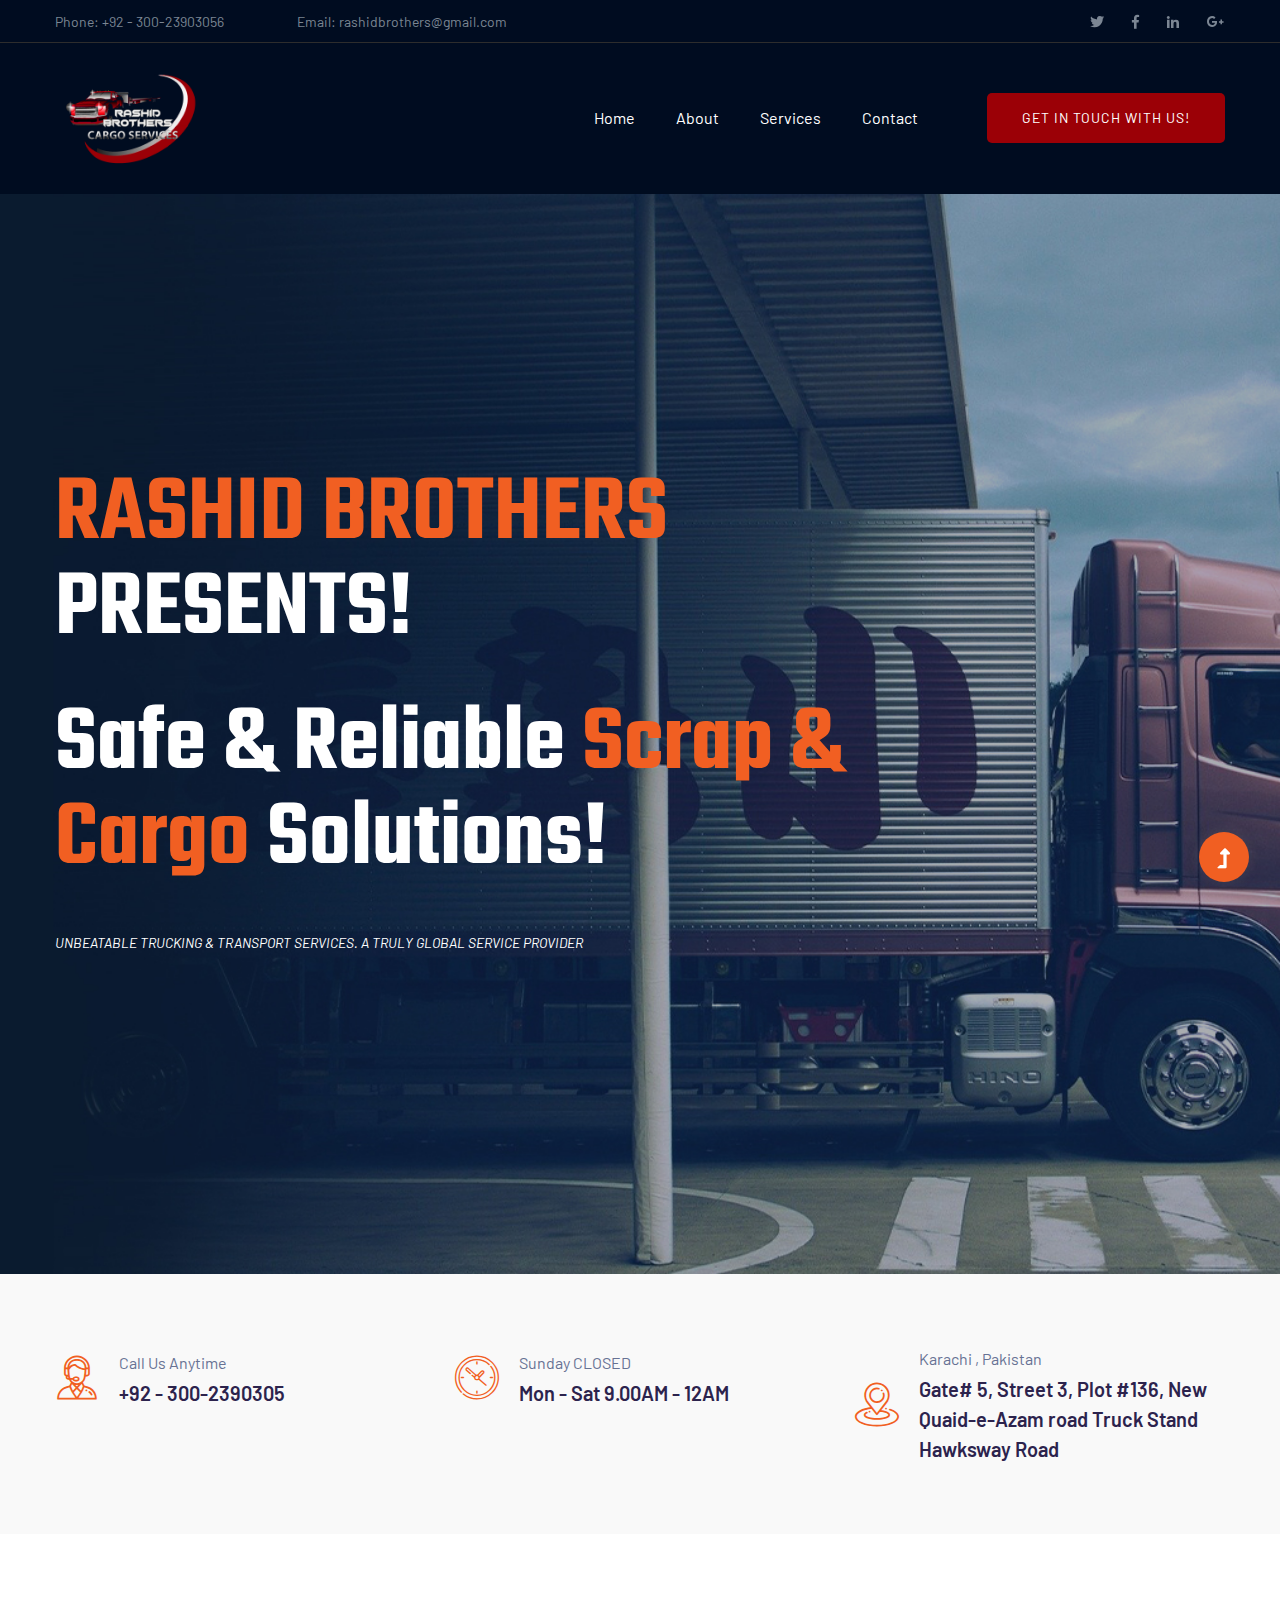
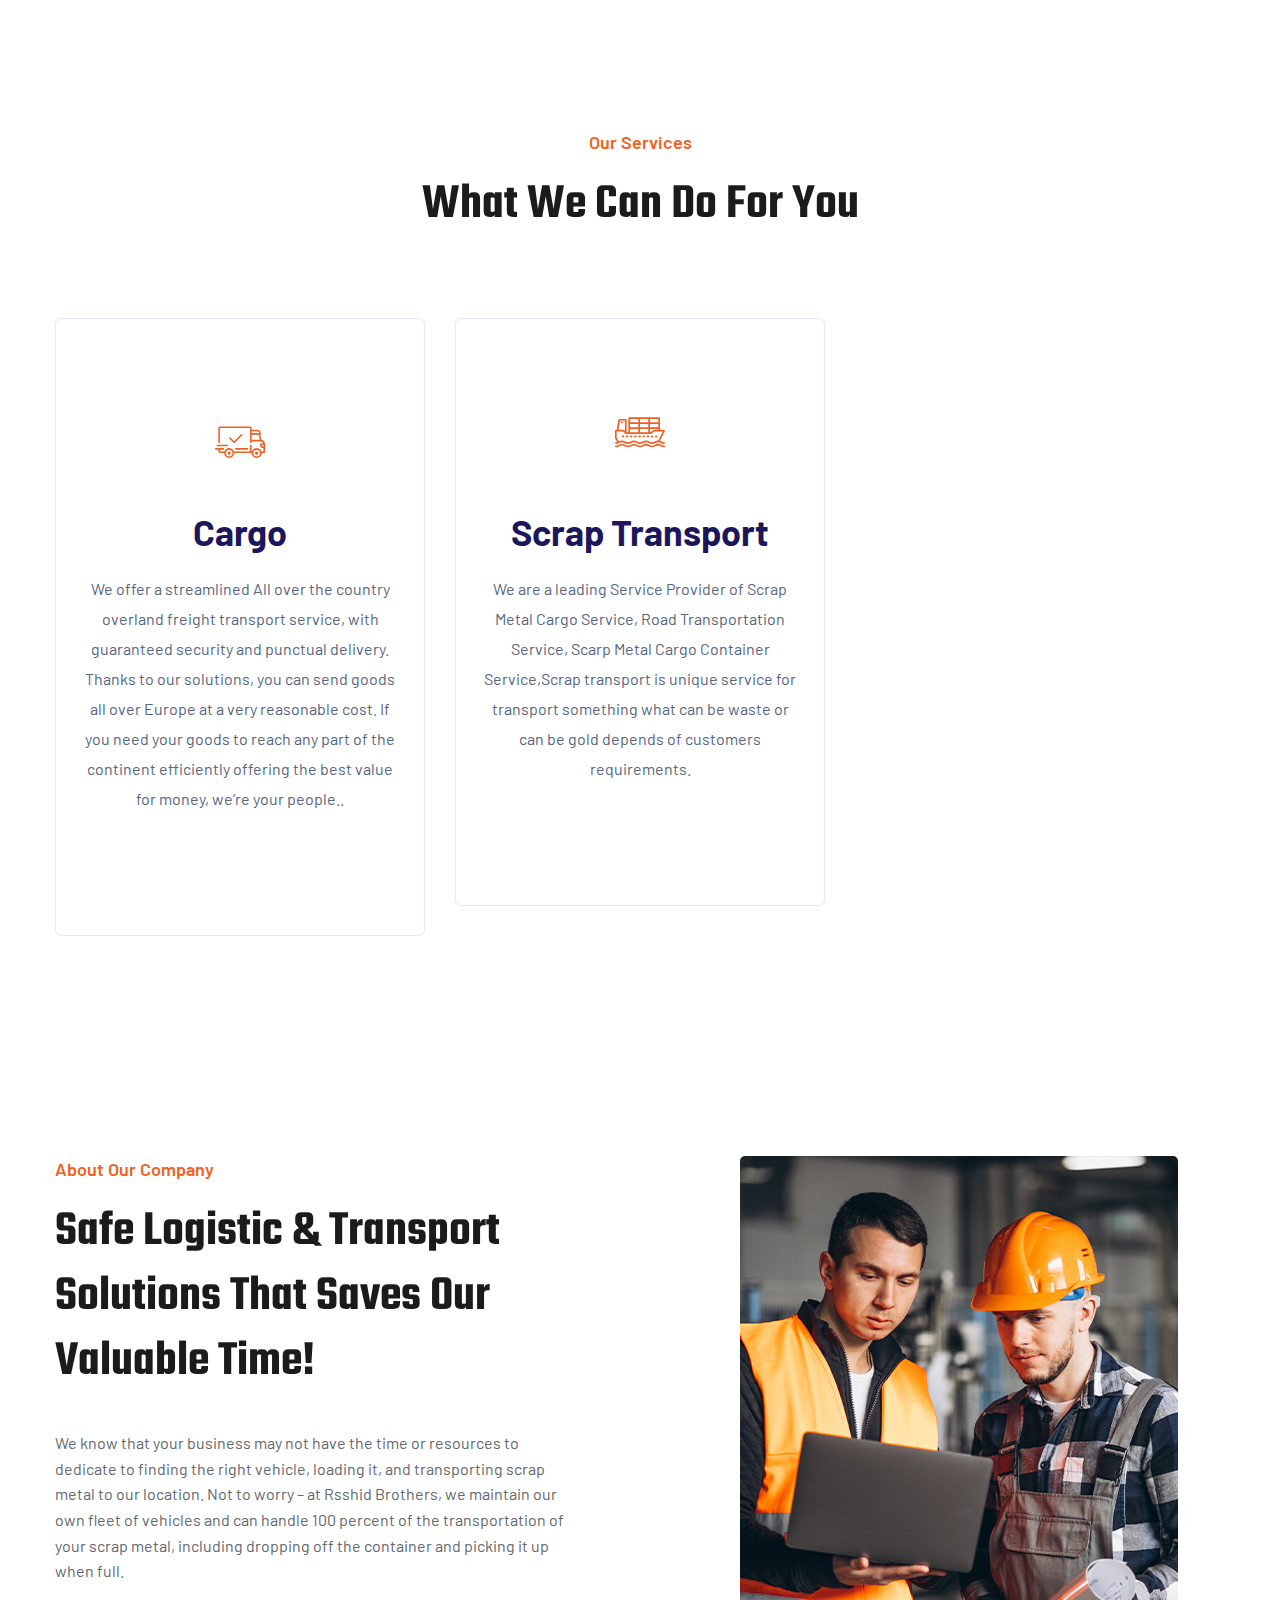
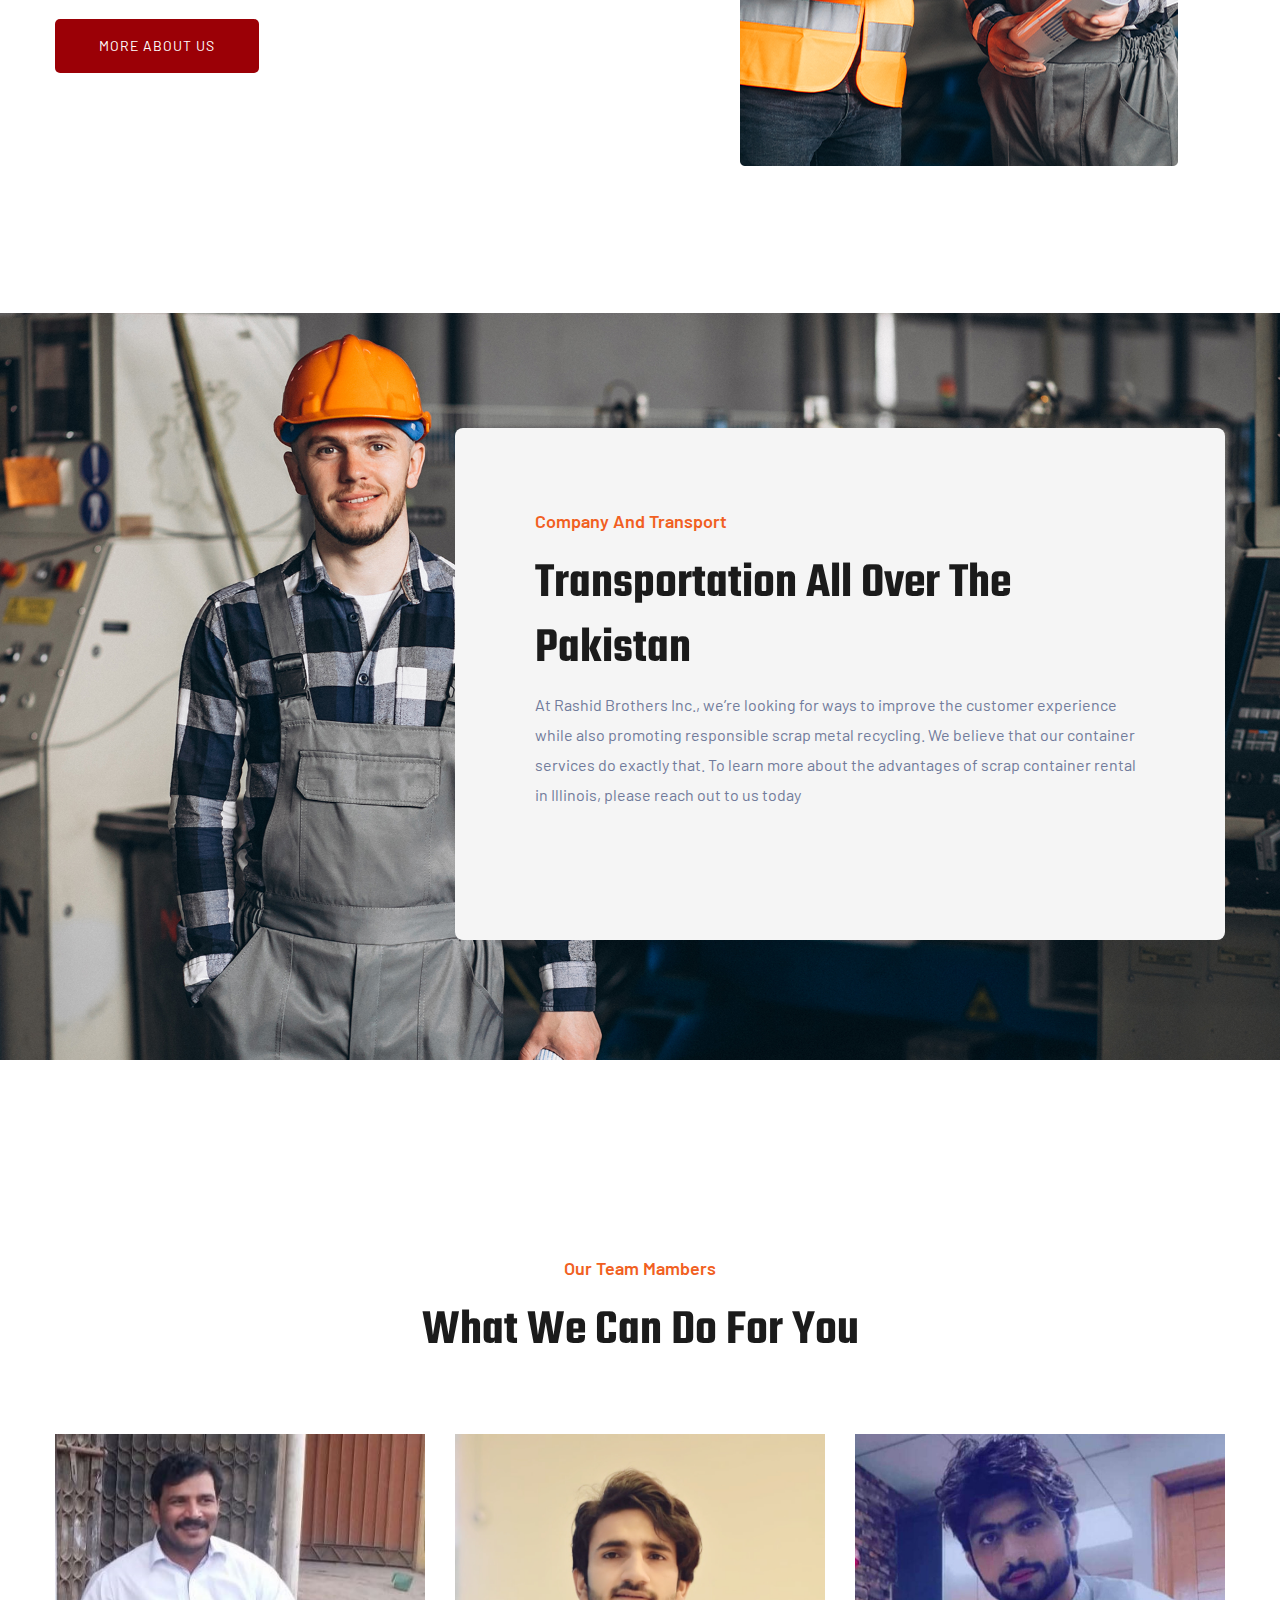
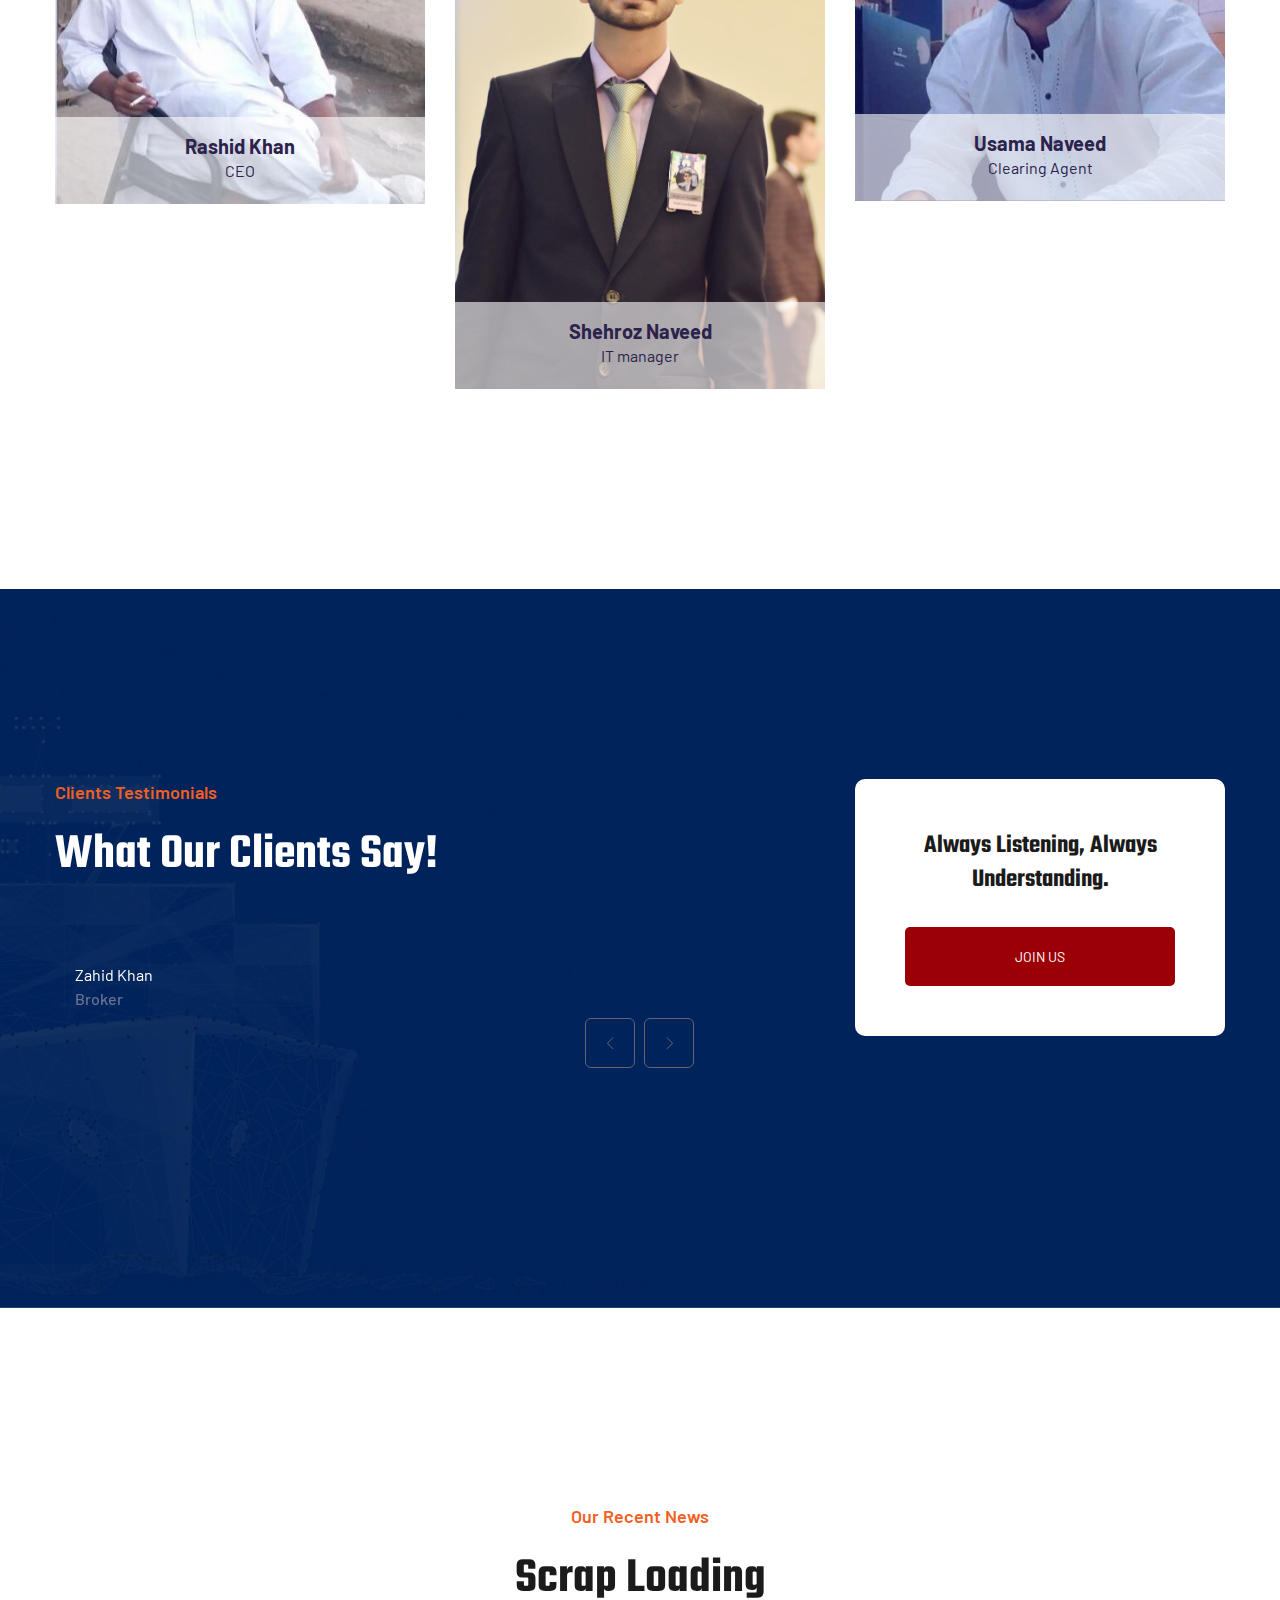
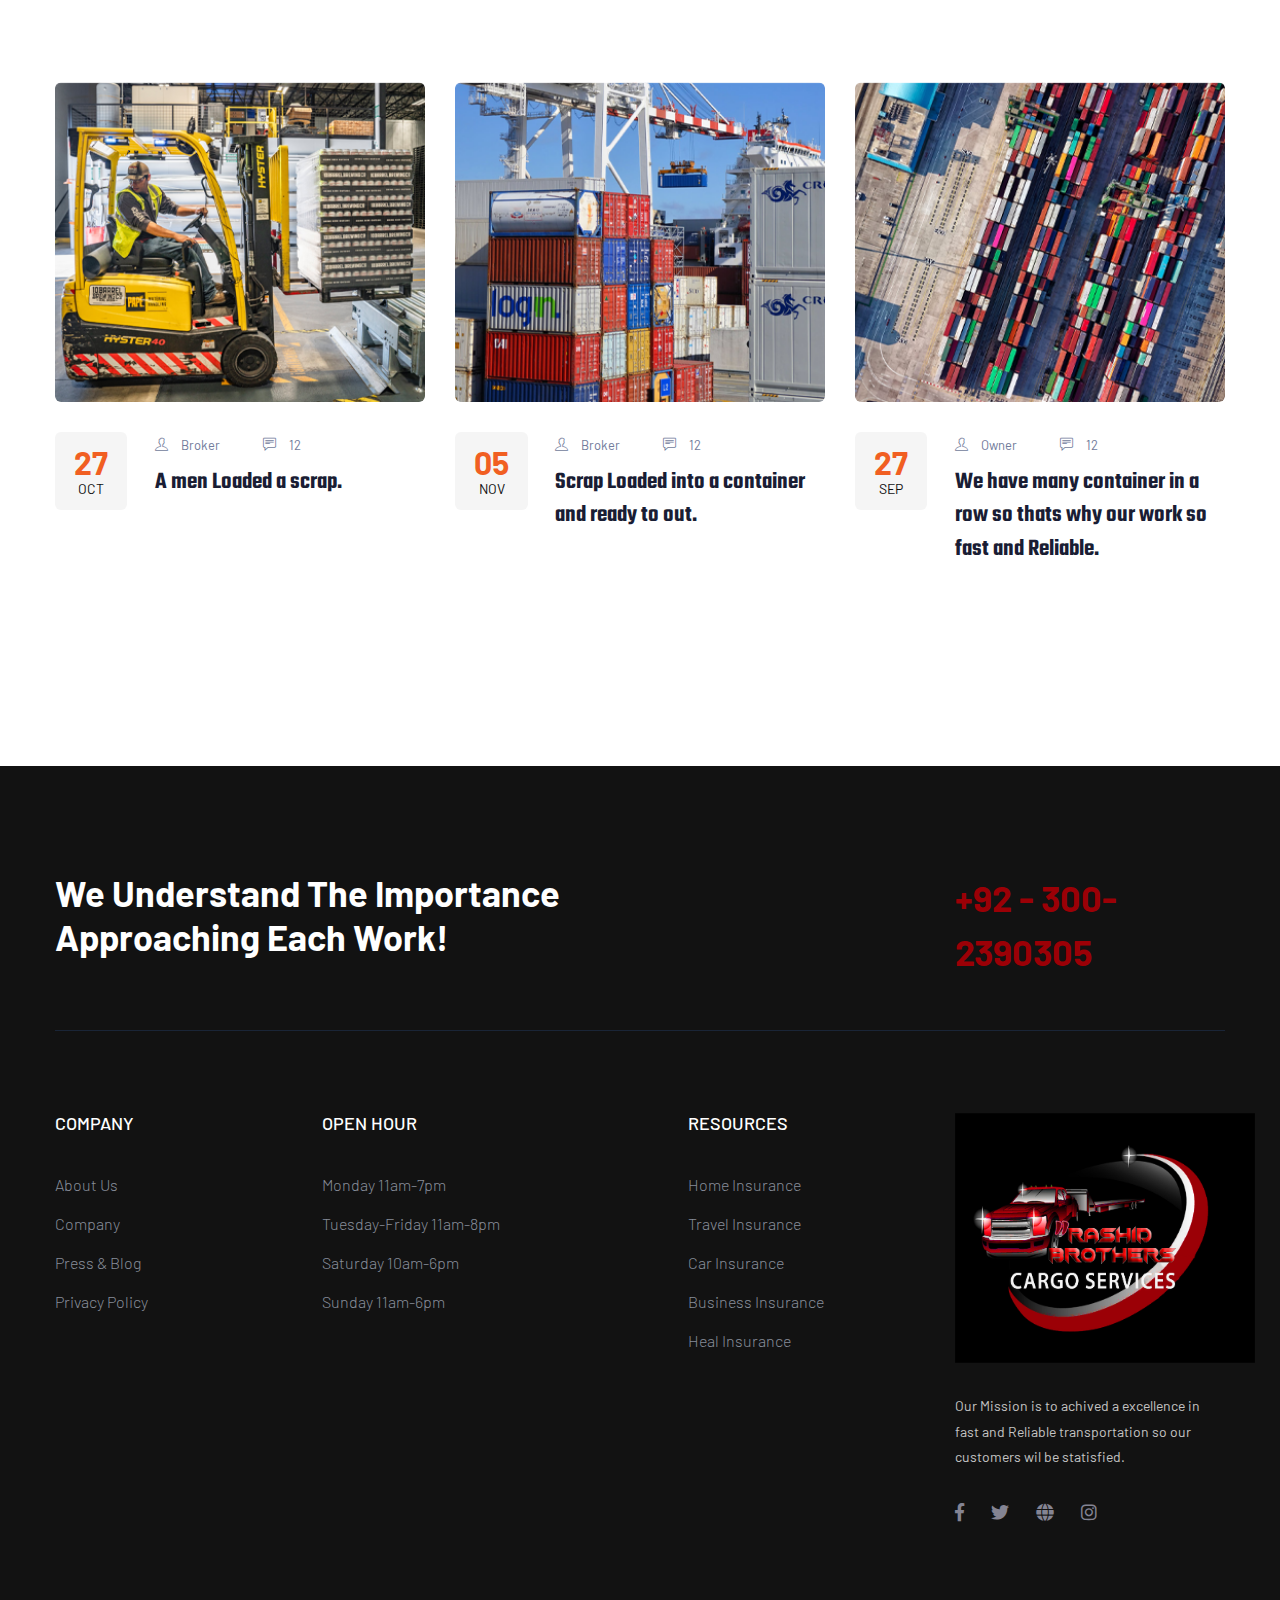
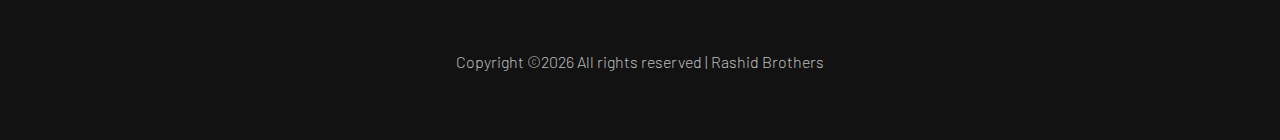
==== commit 60f8d289: "n" ====
--- a/index.html
+++ b/index.html
@@ -35,7 +35,7 @@
                         <div class="row d-flex justify-content-between align-items-center">
                             <div class="header-info-left">
                                 <ul>     
-                                    <li>Phone: +92 - 300-2390305</li>
+                                    <li>Phone: +92 - 300-23903056</li>
                                     <li>Email: rashidbrothers@gmail.com</li>
                                 </ul>
                             </div>
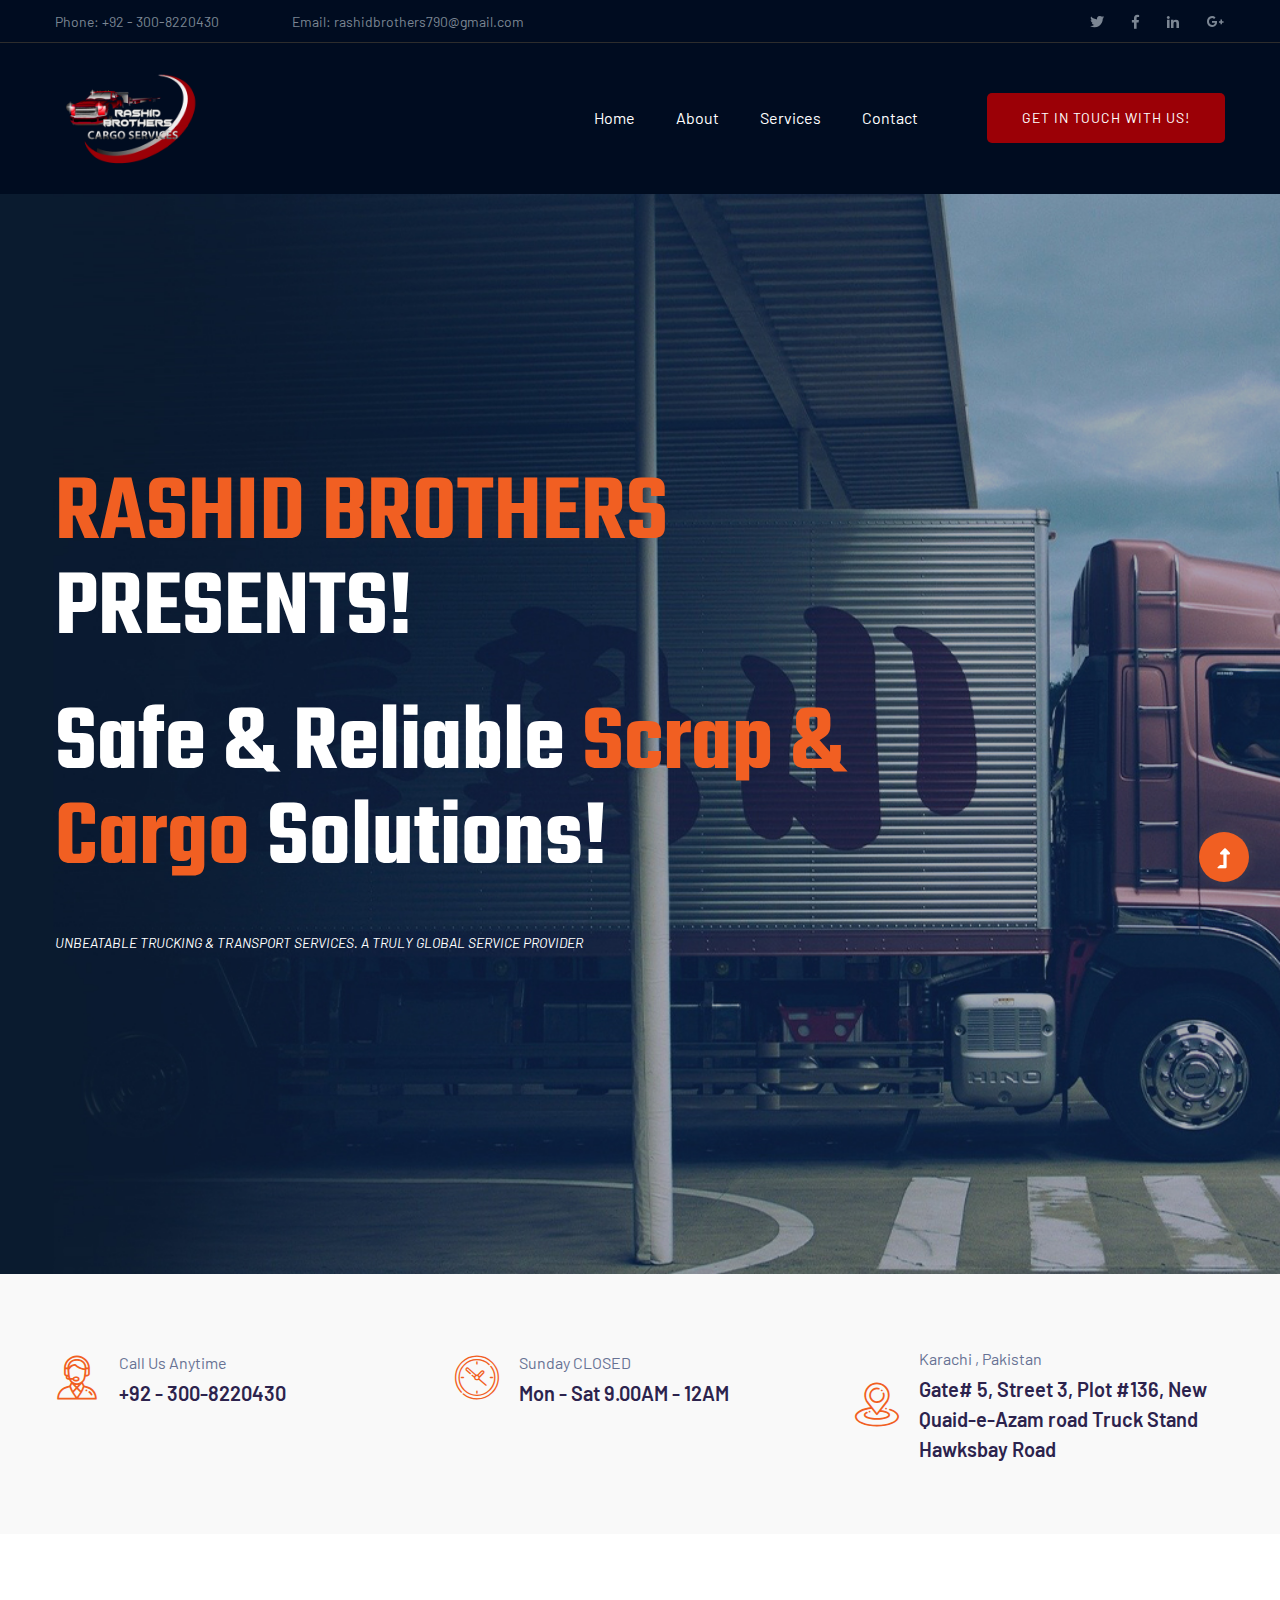
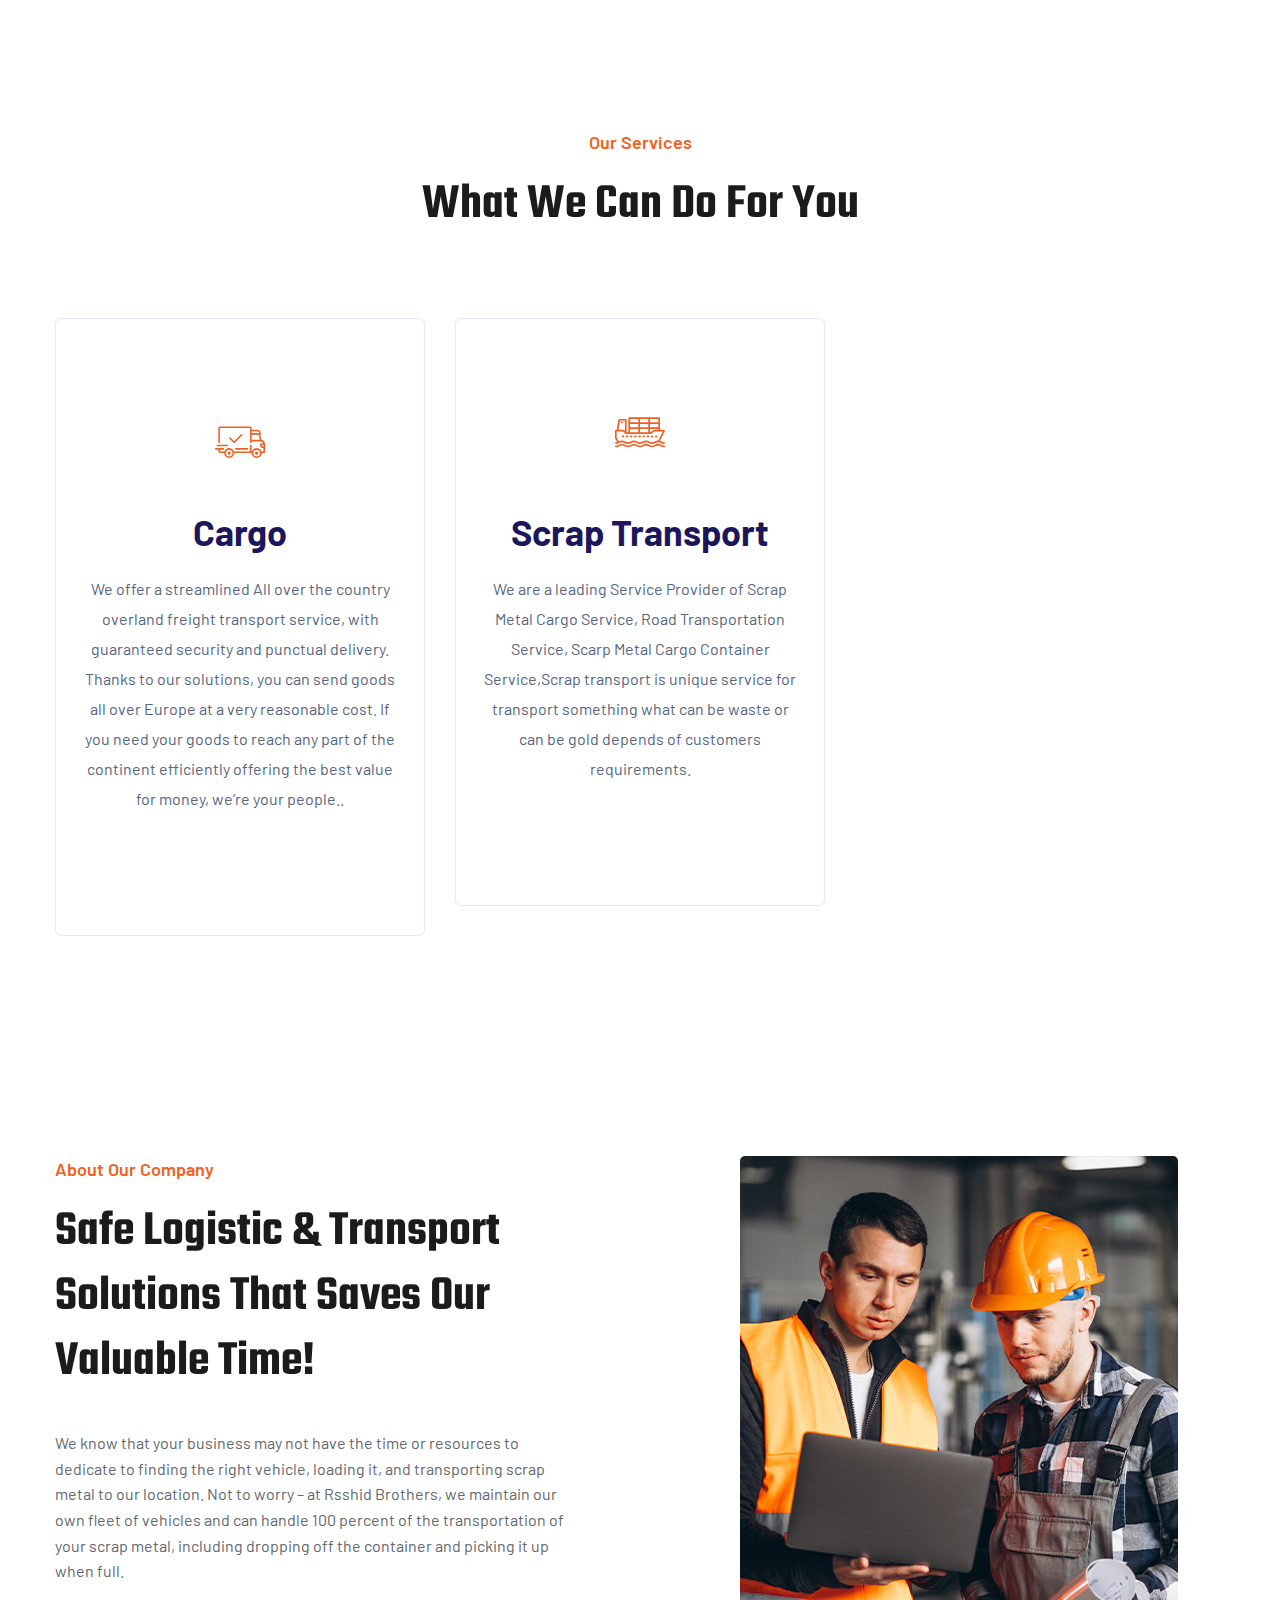
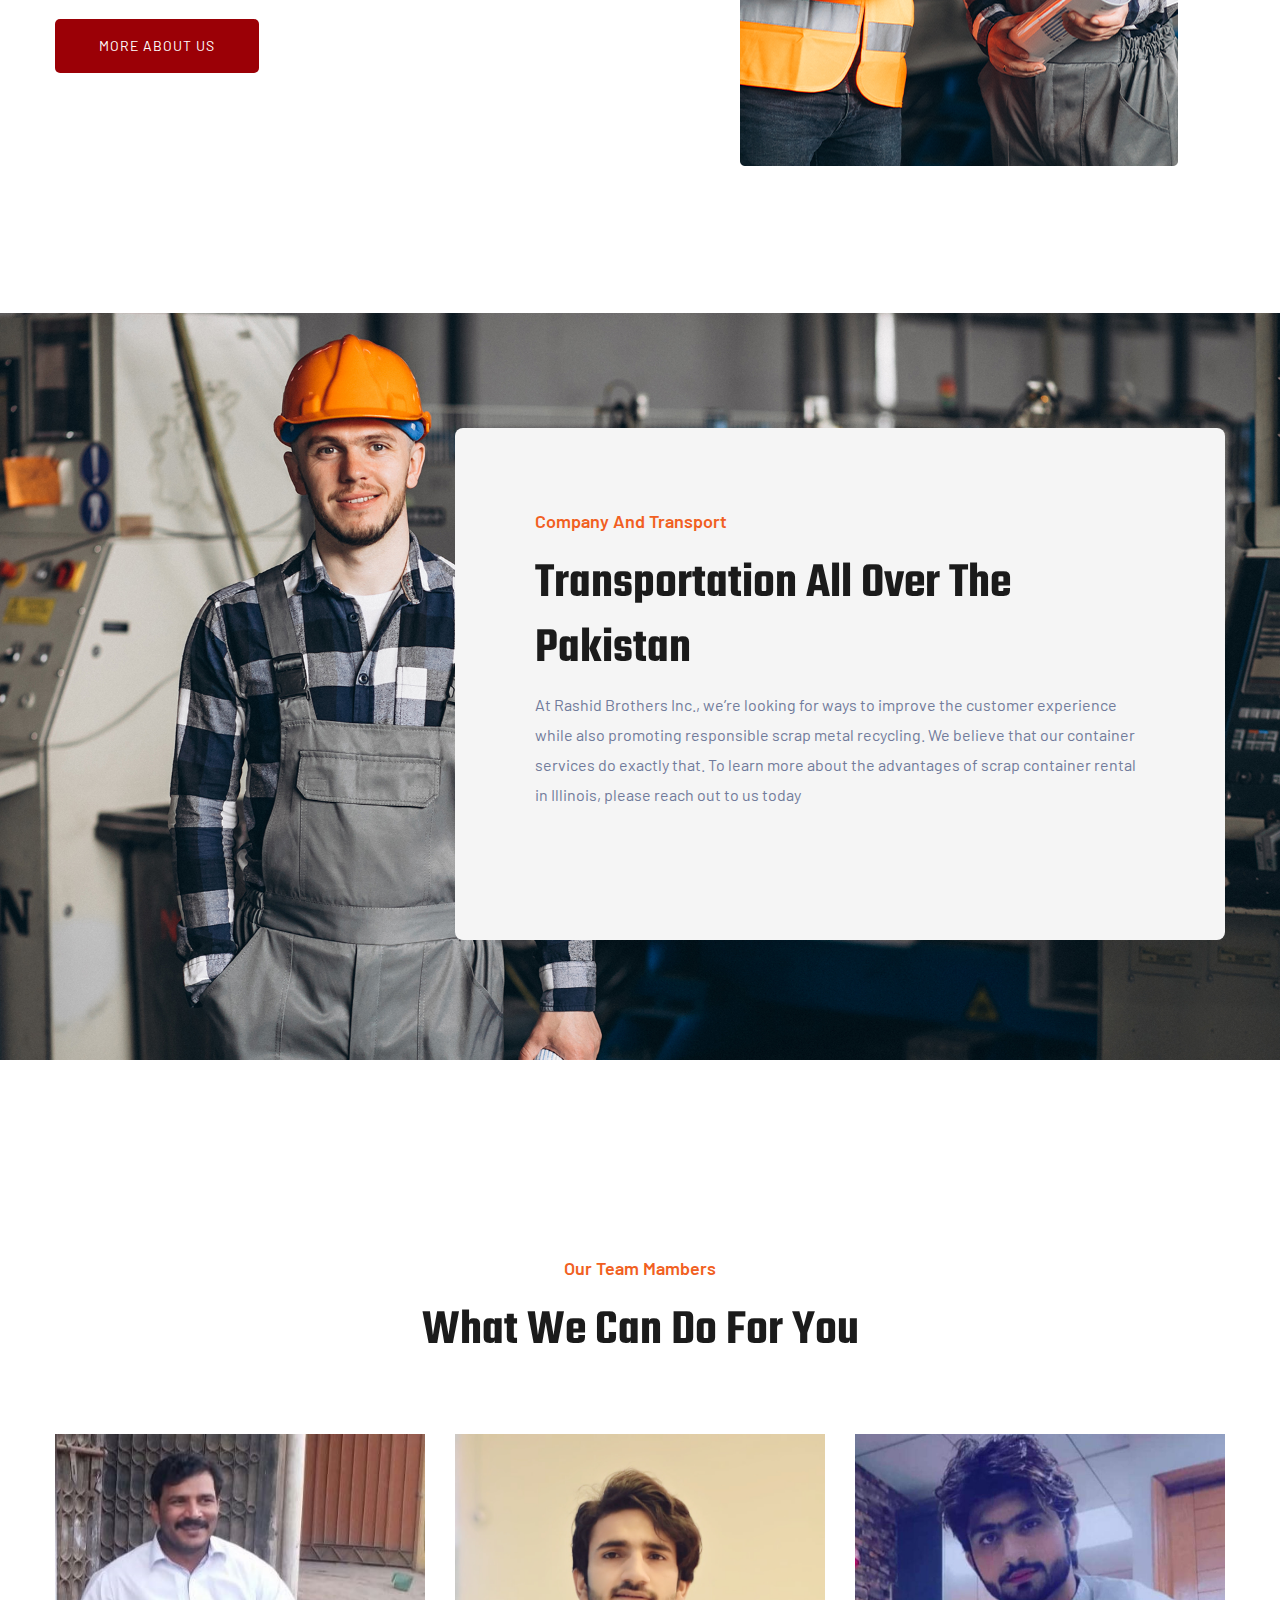
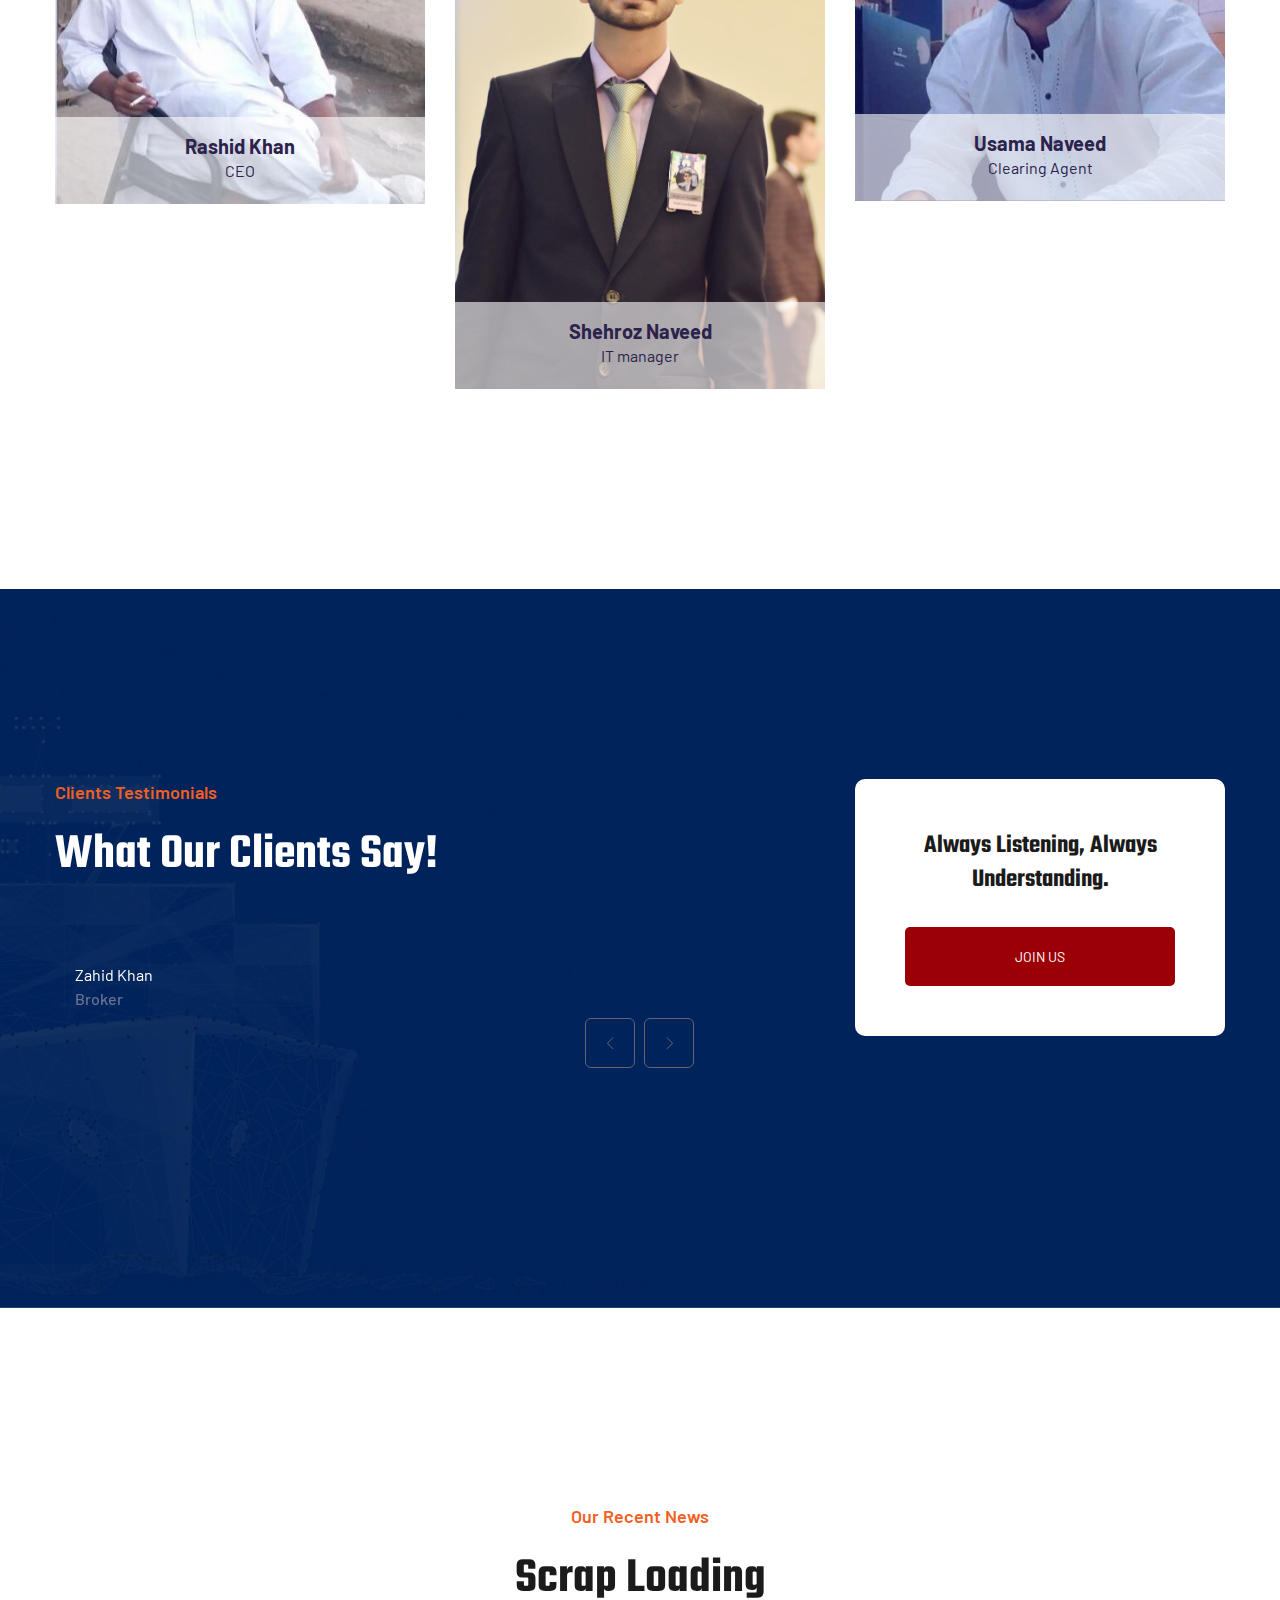
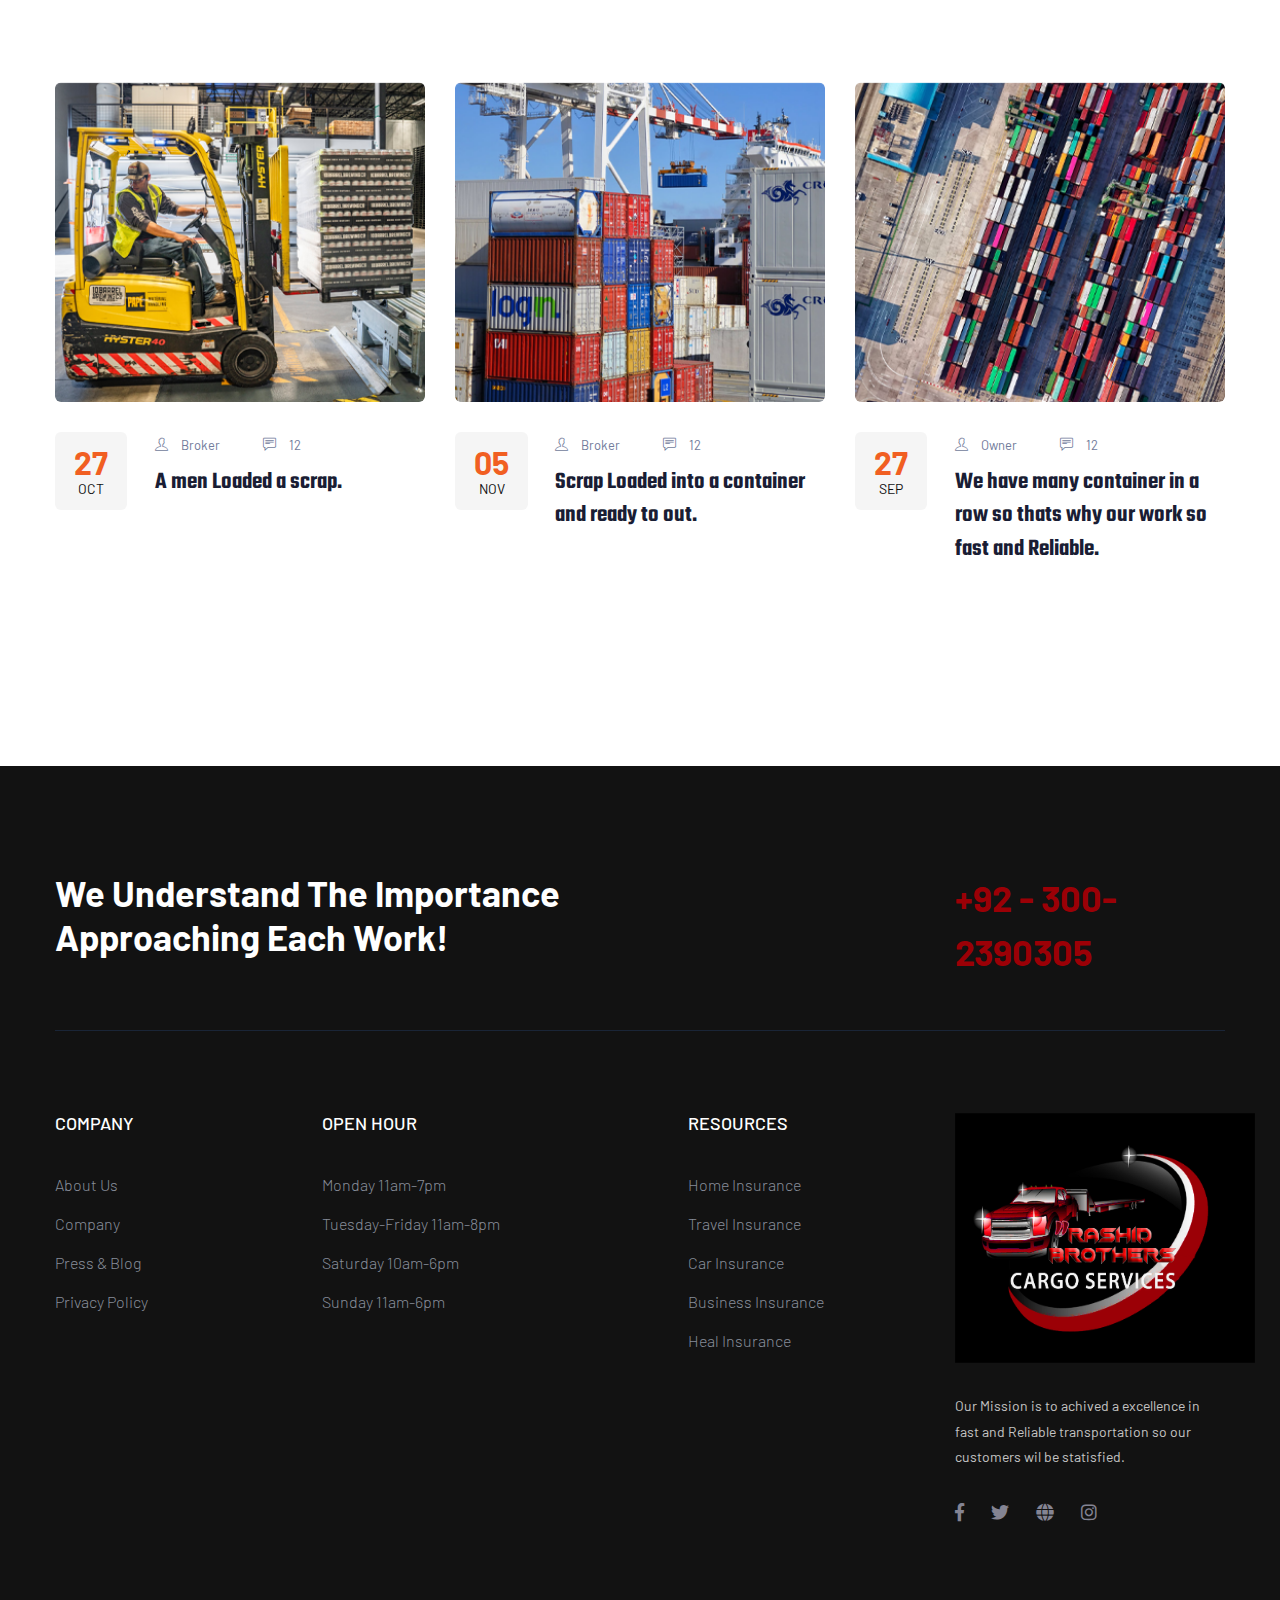
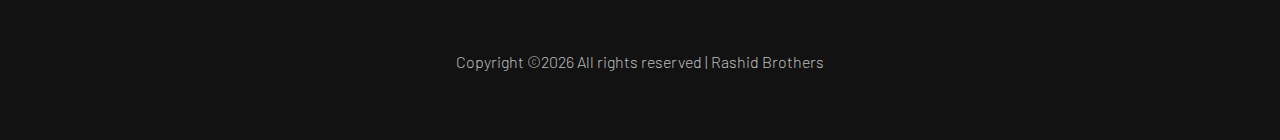
==== commit 06d26f74: "x" ====
--- a/index.html
+++ b/index.html
@@ -35,8 +35,8 @@
                         <div class="row d-flex justify-content-between align-items-center">
                             <div class="header-info-left">
                                 <ul>     
-                                    <li>Phone: +92 - 300-23903056</li>
-                                    <li>Email: rashidbrothers@gmail.com</li>
+                                    <li>Phone: +92 - 300-8220430</li>
+                                    <li>Email: rashidbrothers790@gmail.com</li>
                                 </ul>
                             </div>
                             <div class="header-info-right">
@@ -137,7 +137,7 @@
                         </div>
                         <div class="info-caption">
                             <p>Call Us Anytime</p>
-                            <span>+92 - 300-2390305</span>
+                            <span>+92 - 300-8220430</span>
                         </div>
                     </div>
                 </div>
@@ -159,7 +159,7 @@
                         </div>
                         <div class="info-caption">
                             <p>Karachi , Pakistan</p>
-                            <span>Gate# 5, Street 3, Plot #136, New Quaid-e-Azam road Truck Stand Hawksway Road </span>
+                            <span>Gate# 5, Street 3, Plot #136, New Quaid-e-Azam road Truck Stand Hawksbay Road </span>
                         </div>
                     </div>
                 </div>
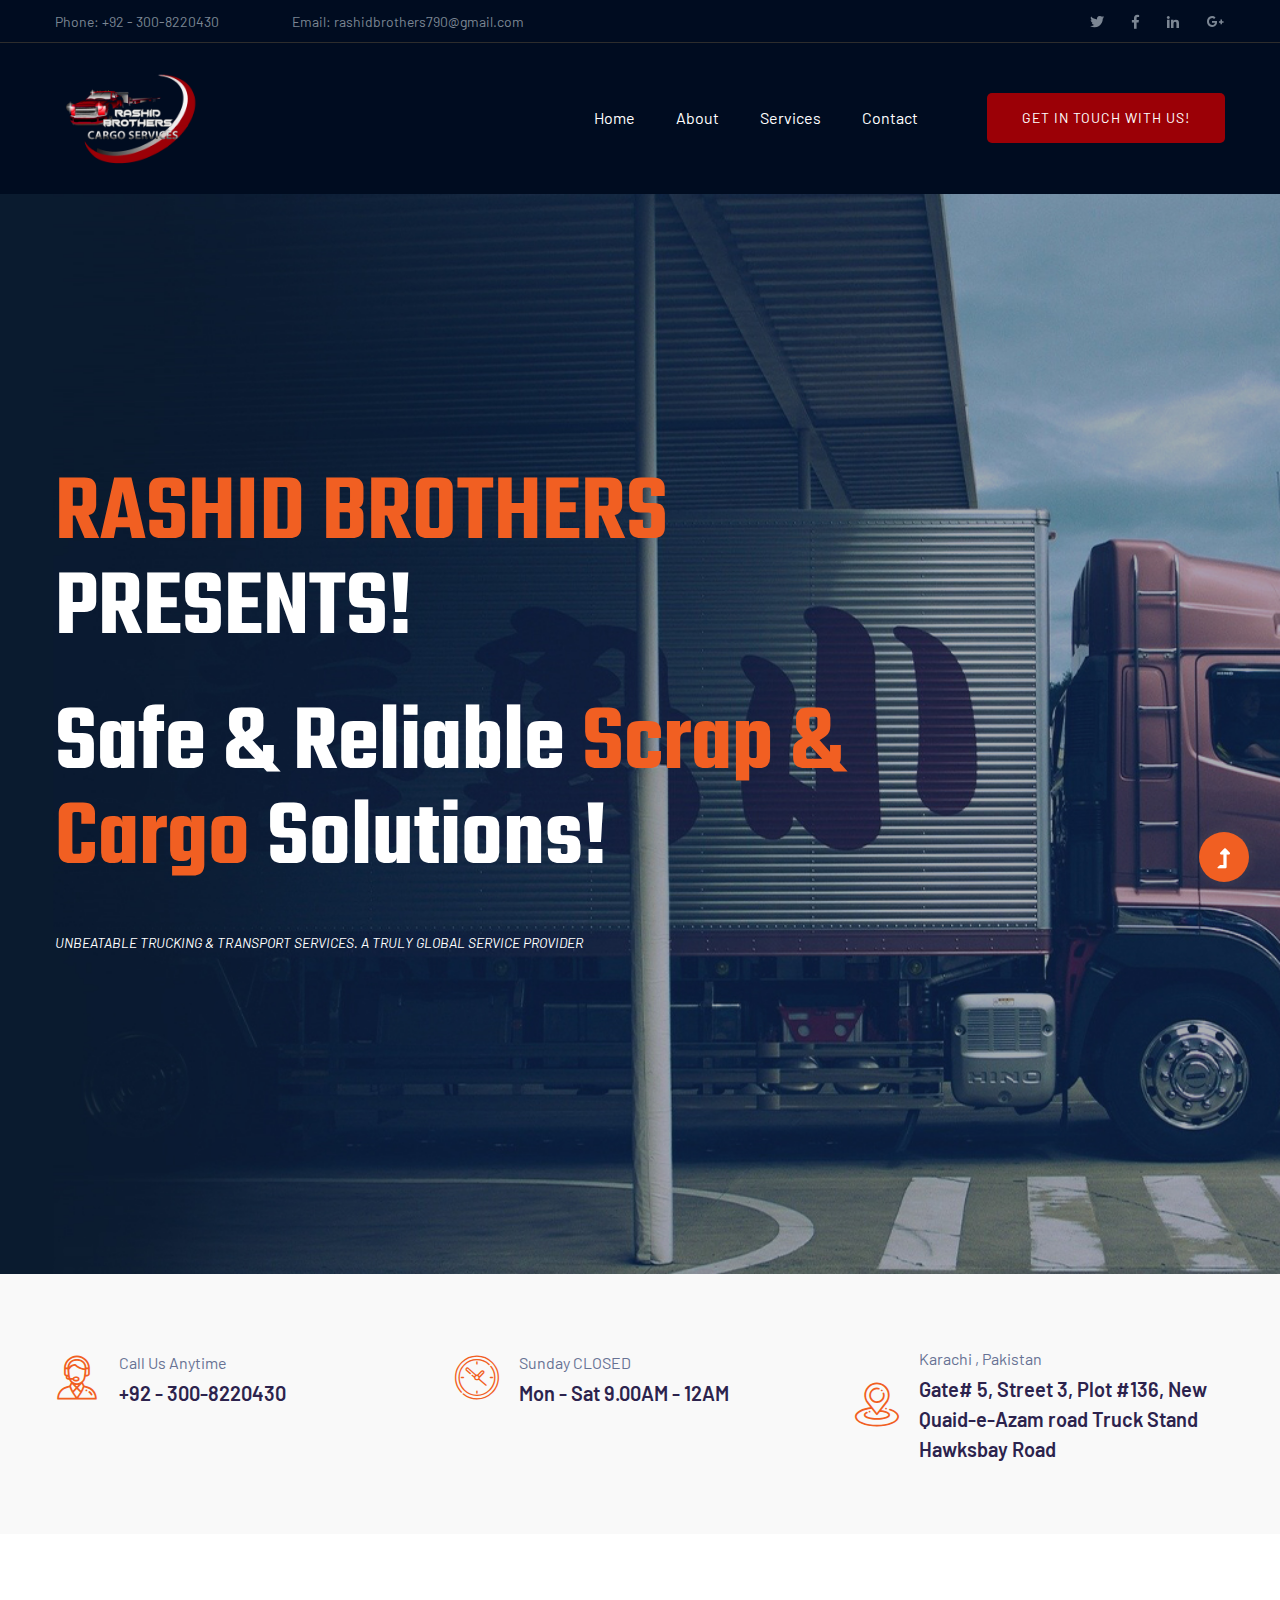
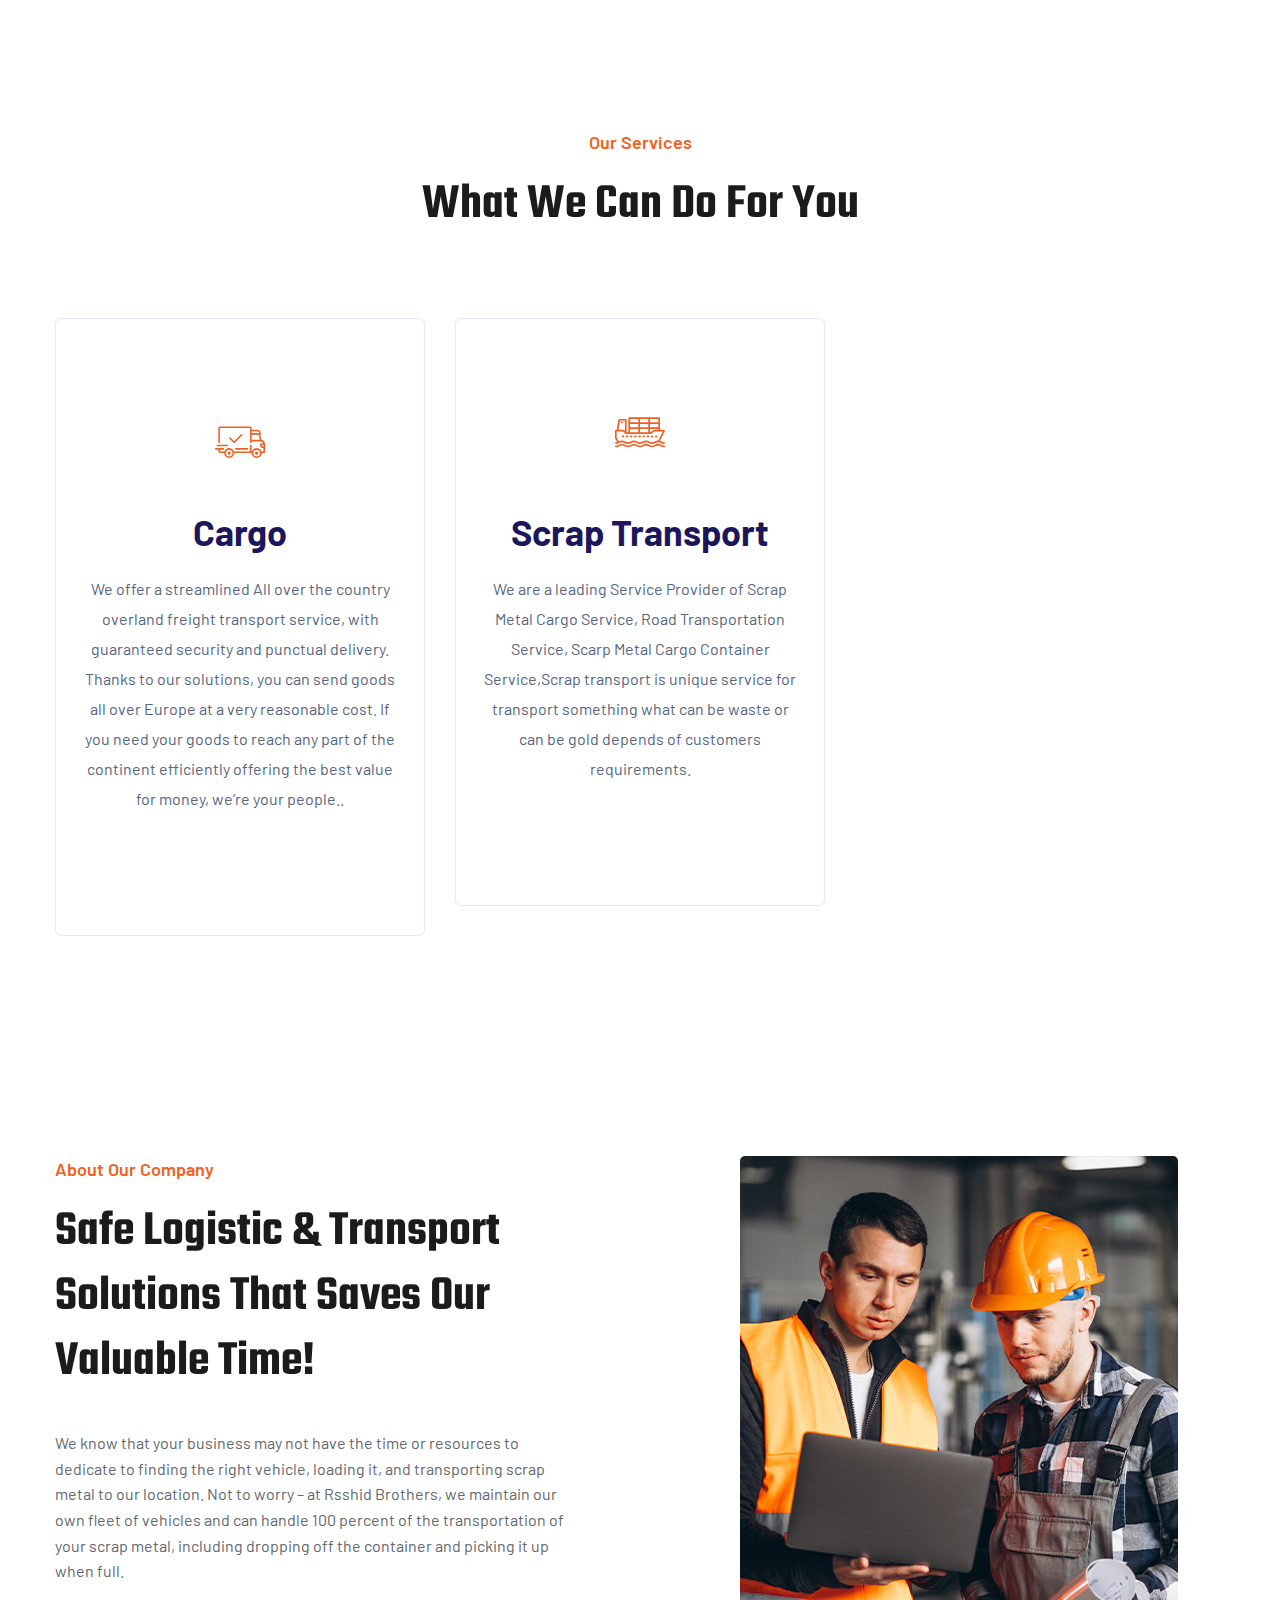
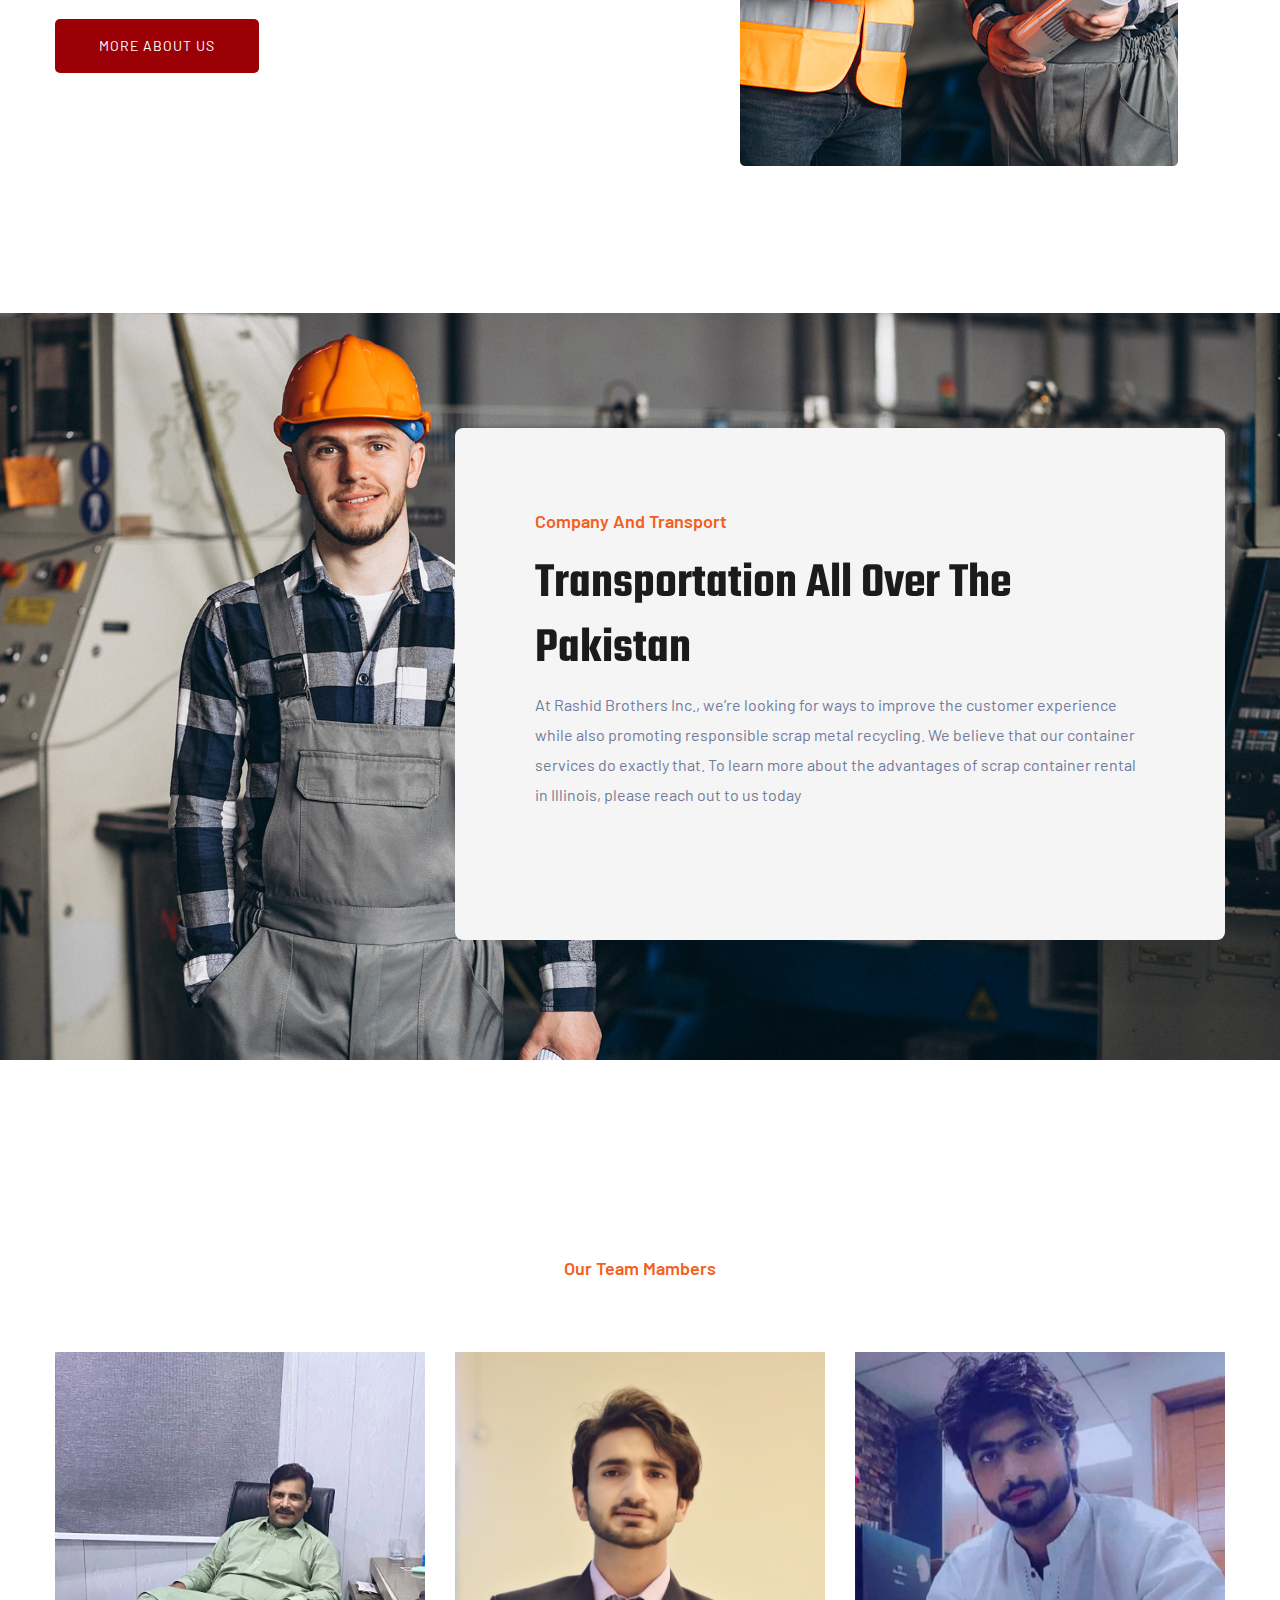
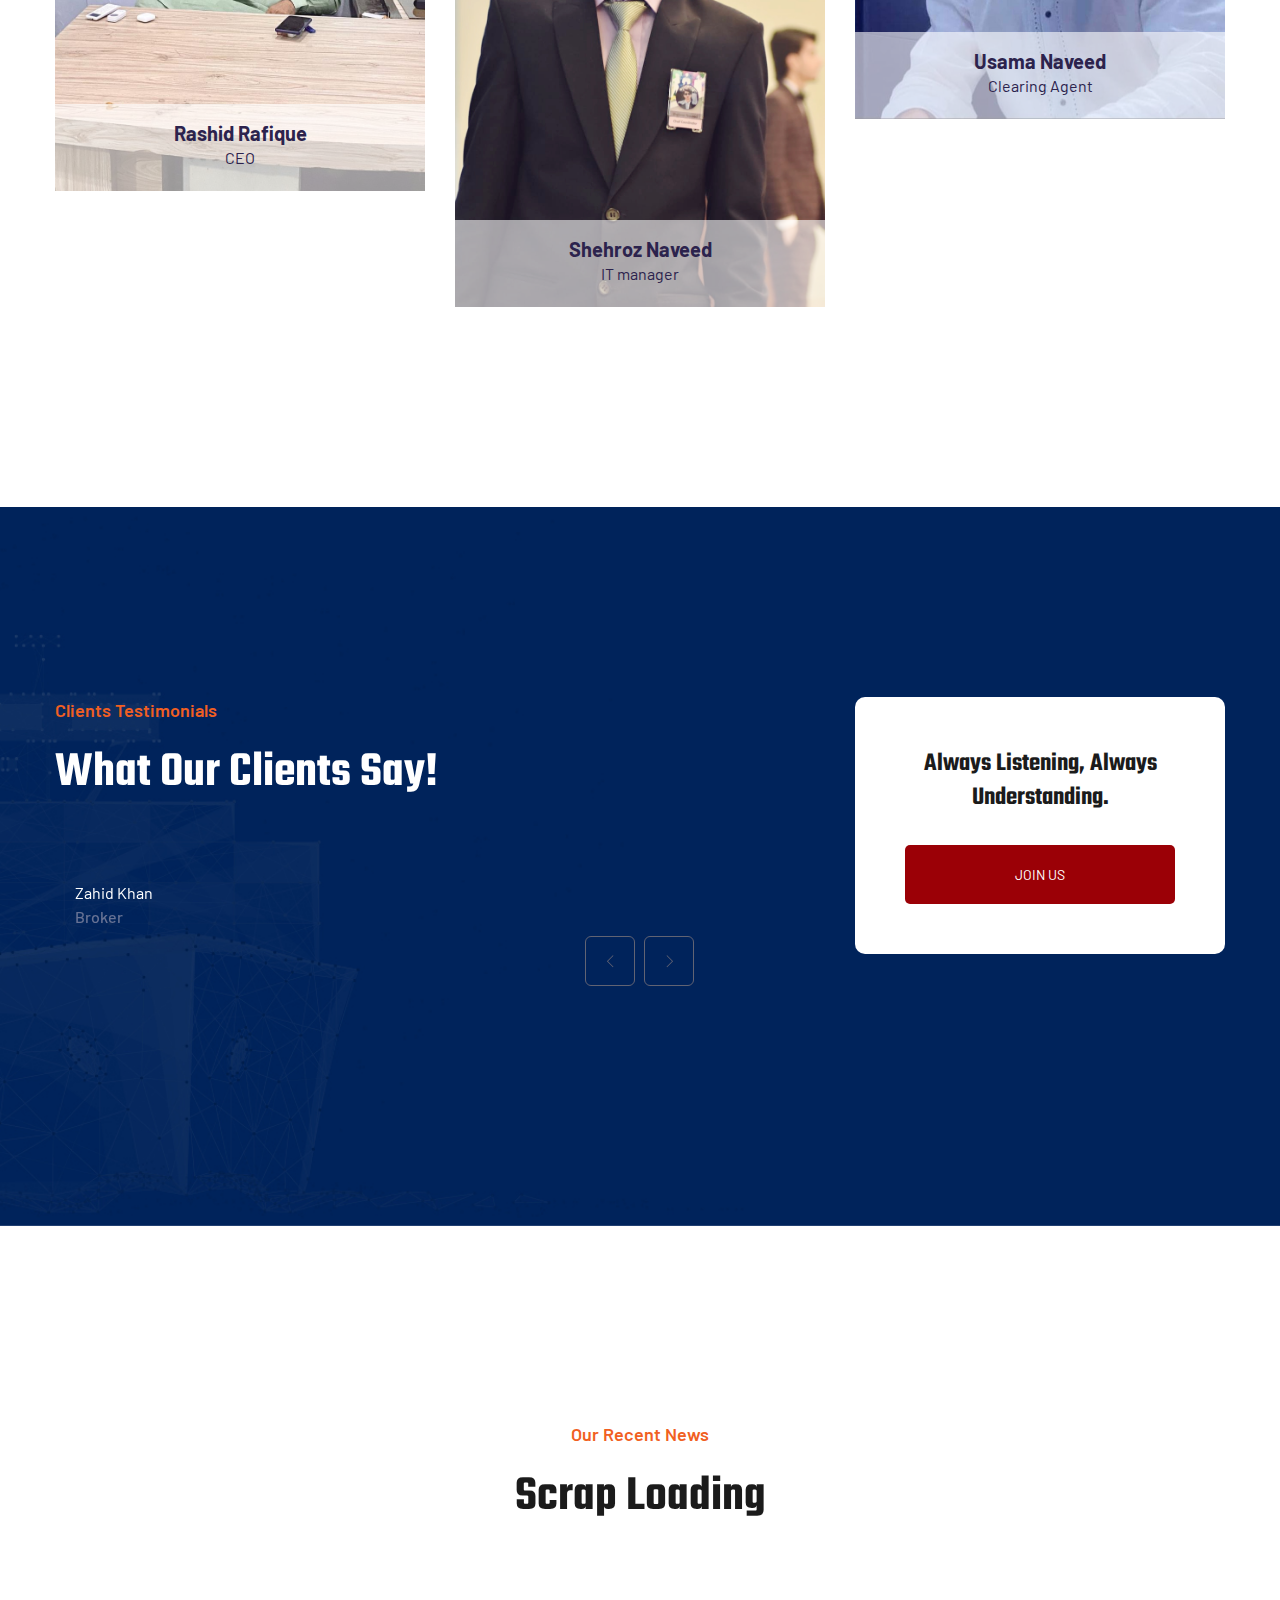
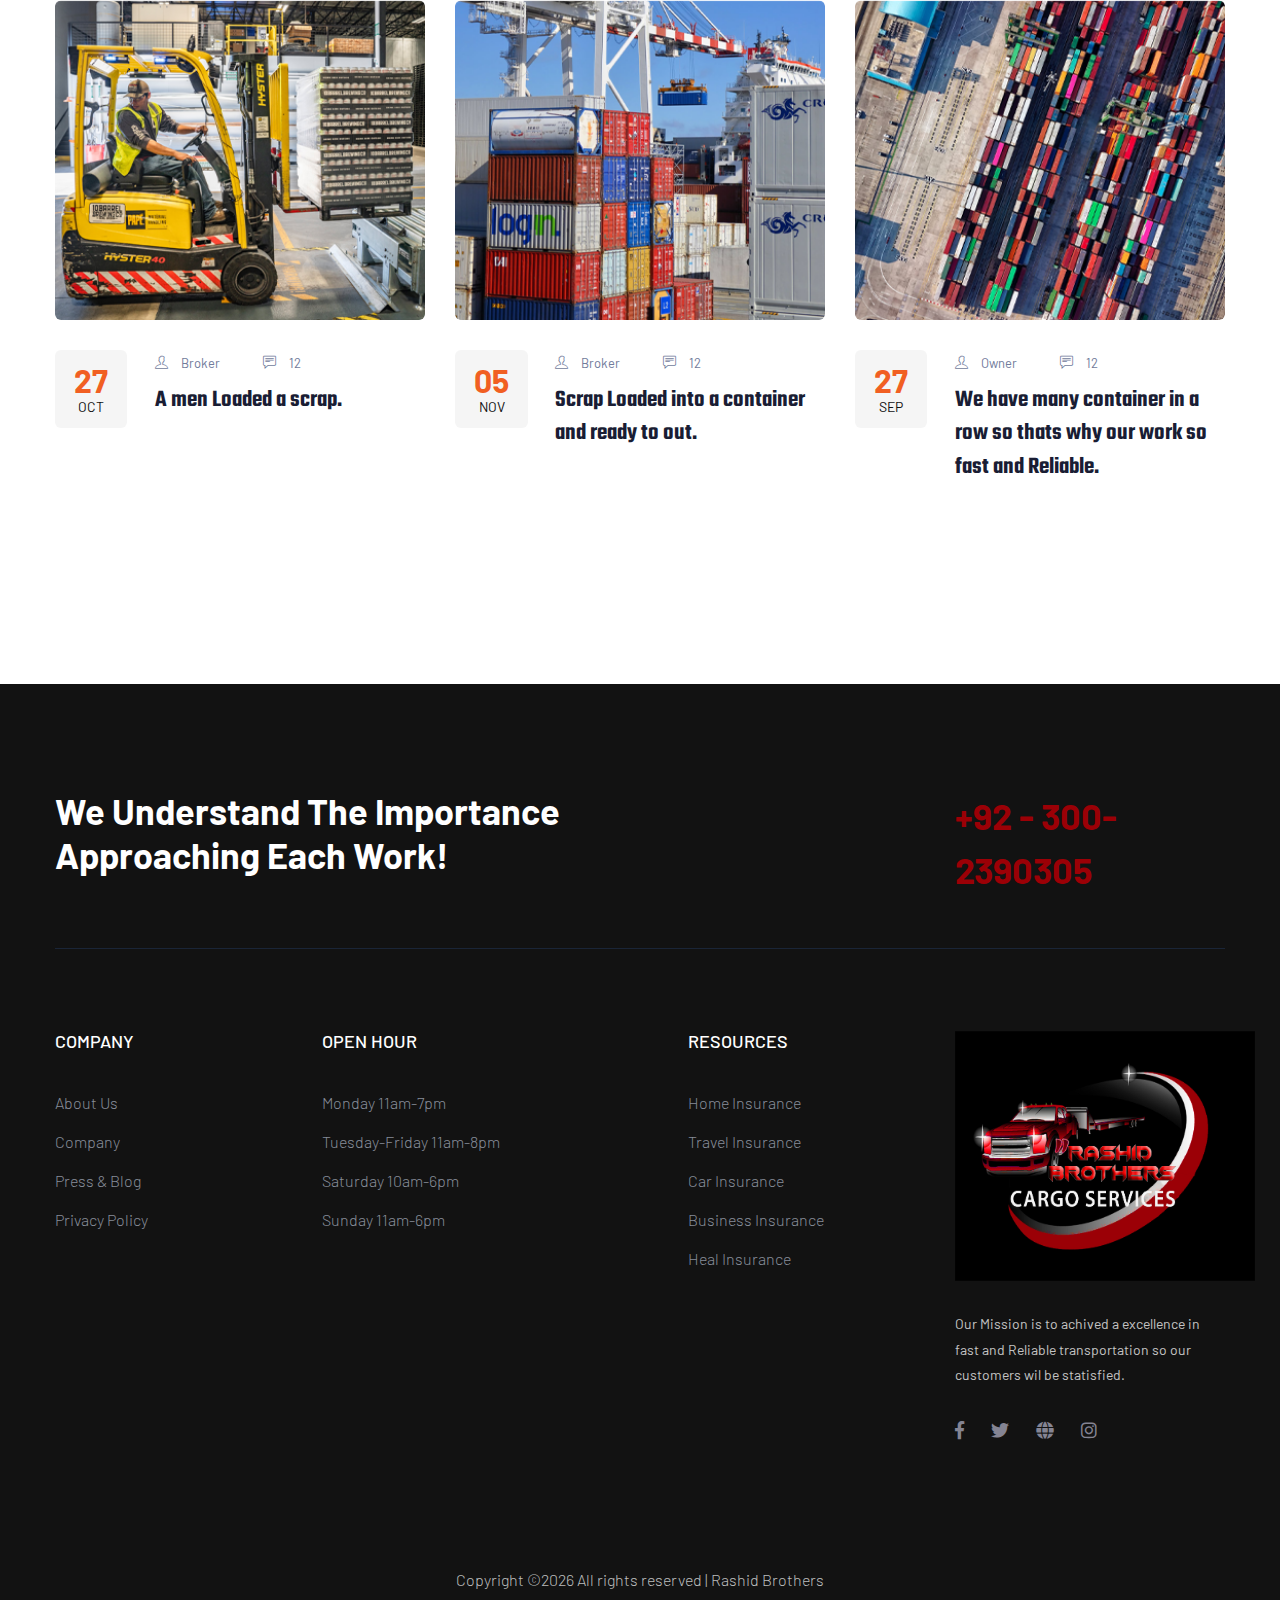
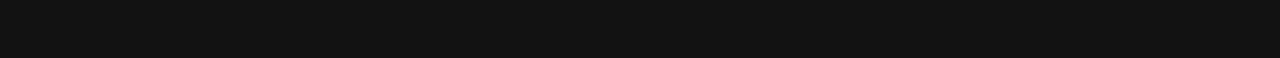
==== commit b935f0db: "pic" ====
--- a/index.html
+++ b/index.html
@@ -271,7 +271,7 @@
                     <!-- Section Tittle -->
                     <div class="section-tittle text-center mb-70">
                         <span>Our Team Mambers</span>
-                        <h2>What We Can Do For You</h2>
+                        <h2></h2>
                     </div> 
                 </div>
             </div>
@@ -279,9 +279,9 @@
                 <div class="col-lg-4 col-md-4 col-sm-6">
                     <div class="single-team mb-30 text-center">
                         <div class="team-img">
-                            <img src="assets/img/gallery/ppd.jpg" alt="">
+                            <img src="assets/img/gallery/CEO.jpeg" alt="">
                             <div class="team-caption">
-                                <h3><a href="#">Rashid Khan</a></h3>
+                                <h3><a href="#">Rashid Rafique</a></h3>
                                 <p>CEO</p>
                                 <!-- Blog Social -->
                                 <div class="team-social">
